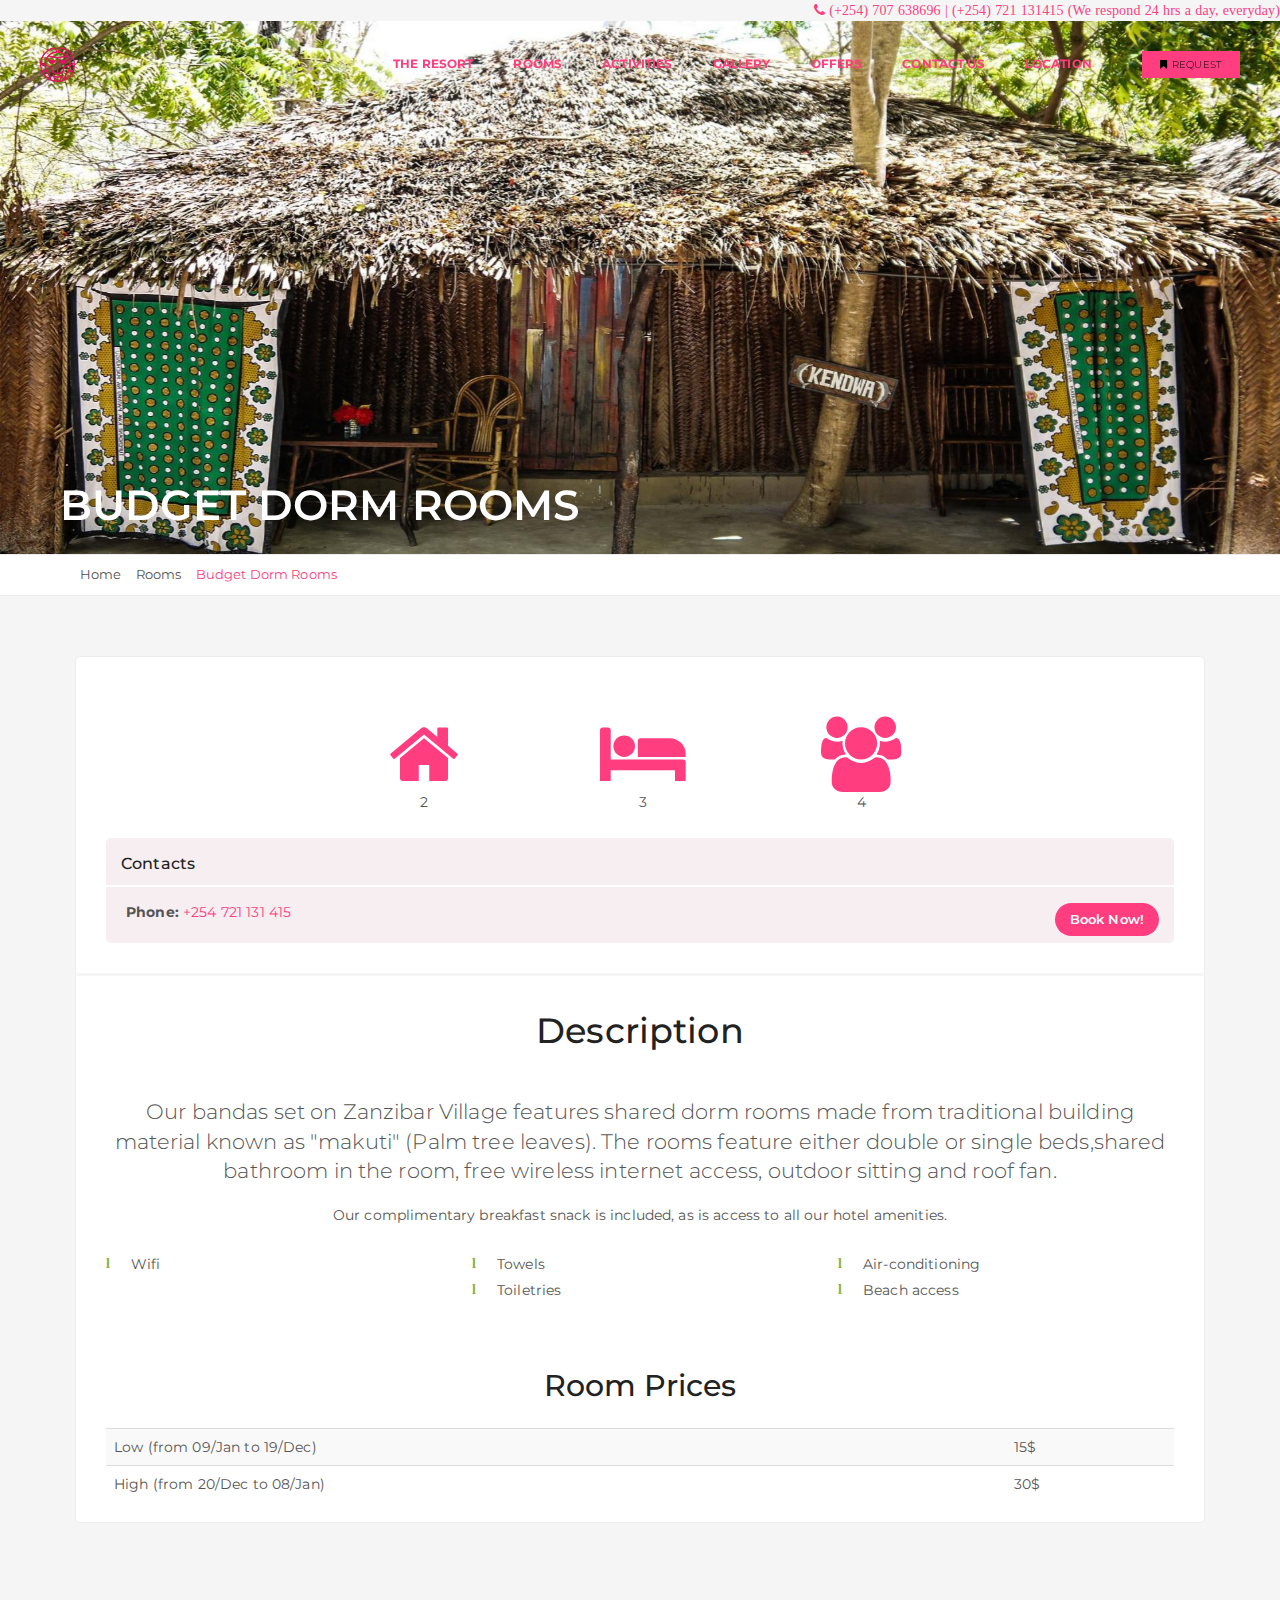
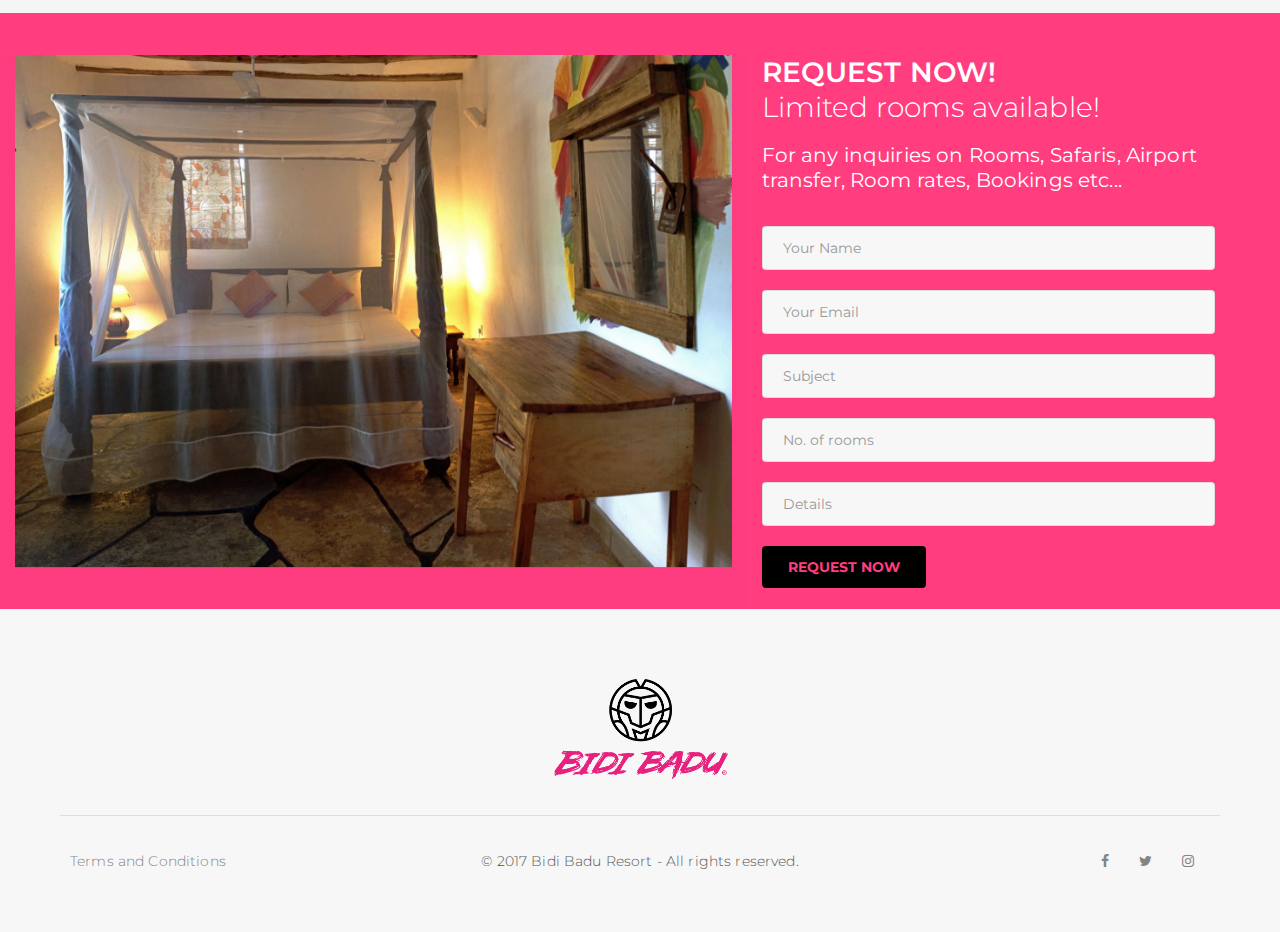
==== budgetDorm.html @ e3404830 "final changes" ====
<!doctype html>
<html class="no-js" lang="en">
    <head>
        <meta charset="utf-8">
        <meta http-equiv="X-UA-Compatible" content="IE=edge">
        <meta name="viewport" content="width=device-width,initial-scale=1.0,maximum-scale=1" />
        <!-- title -->
        <title>Bidi Badu - Budget Dorm Rooms</title>
        <meta name="description" content="lgdescription" />
        <meta name="keywords" content="lgkeywords" />
        <meta name="author" content="lgauthor">
        <!-- favicon -->
        <link rel="shortcut icon" href="images/icon/favicon.png">
        <!-- animation -->
        <link rel="stylesheet" href="css/animate.css" />
        <!-- bootstrap -->
        <link rel="stylesheet" href="css/bootstrap.min.css" />
        <!-- font-awesome icon -->
        <link rel="stylesheet" href="css/font-awesome.min.css" />
        <!-- themify-icons -->
        <link rel="stylesheet" href="css/themify-icons.css" />
        <!-- owl carousel -->
        <link rel="stylesheet" href="css/owl.transitions.css" />
        <link rel="stylesheet" href="css/owl.carousel.css" />
        <!-- magnific popup -->
        <link rel="stylesheet" href="css/magnific-popup.css" />
        <!-- base -->
        <link rel="stylesheet" href="css/base.css" />
        <!-- elements -->
        <link rel="stylesheet" href="css/elements.css" />
        <!-- responsive -->
        <link rel="stylesheet" href="css/responsive.css" />
        <link rel="stylesheet" href="css/hover.css"/>

        <!-- BASE CSS -->
        <link href="css1/animate.min.css" rel="stylesheet">

        <link href="css1/style.css" rel="stylesheet">
        <link href="css1/menu.css" rel="stylesheet">
        <link href="css1/icon_fonts/css/all_icons.min.css" rel="stylesheet">
        <link rel="stylesheet" href="https://cdnjs.cloudflare.com/ajax/libs/font-awesome/4.7.0/css/font-awesome.min.css">

    </head>
    <body>
      <div class="text-right"><strong class="fa fa-phone tz-icon-color text-pink"> (+254) 707 638696 | (+254) 721 131415 (We respond 24 hrs a day, everyday)</strong></div>
        <header class="header-style9" id="header-section14">
                  <!-- nav -->
            <nav class="navbar tz-header-bg alt-font no-margin shrink-transparent-header-dark dark-header">
                <div class="container-fluid navigation-menu full-header xs-padding-15-lr">
                    <div class="row">
                        <!-- logo -->
                        <div class="col-md-3 col-sm-4 col-xs-6">
                            <br/>
                            <a href="#home" class="inner-link"><img alt="" src="images/icon/favicon.png" data-img-size="(W)163px X (H)45px"></a>
                        </div>
                        <!-- end logo -->
                        <div class="col-md-9 col-sm-8 col-xs-6 position-inherit xs-no-padding-left">
                          <br/>
                            <button data-target="#bs-example-navbar-collapse-1" data-toggle="collapse" class="navbar-toggle collapsed" type="button">
                                <span class="sr-only">Toggle navigation</span>
                                <span class="icon-bar"></span>
                                <span class="icon-bar"></span>
                                <span class="icon-bar"></span>
                            </button>
                            <div id="bs-example-navbar-collapse-1" class="collapse navbar-collapse pull-right">
                                <ul class="nav navbar-nav">
                                    <li class="propClone"><a class="inner-link text-pink" href="index.html"><strong>THE RESORT</strong></a></li>
                                    <li class="propClone"><a class="inner-link text-pink" href="index.html"><strong>ROOMS</a></strong></li>
                                    <li class="propClone"><a class="inner-link text-pink" href="index.html"><strong>ACTIVITIES</strong></a></li>
                                    <li class="propClone"><a class="inner-link text-pink" href="index.html"><strong>GALLERY</strong></a></li>
                                    <li class="propClone"><a class="inner-link text-pink" href="index.html"><strong>OFFERS</strong></a></li>
                                    <li class="propClone"><a class="inner-link text-pink" href="index.html"><strong>CONTACT US</strong></a></li>
                                    <li class="propClone"><a class="inner-link text-pink" href="index.html"><strong>LOCATION</strong></a></li>
                                    <li class="nav-button propClone float-left btn-medium sm-no-margin-tb"><a href="index.html" class="inner-link btn-small propClone bg-pink text-black  border-radius-0 font-weight-300 sm-padding-nav-btn sm-display-inline-block"><i class="fa fa-bookmark tz-icon-color" aria-hidden="true"></i>REQUEST</a></li>
                                </ul>
                            </div>
                        </div>
                    </div>
                </div>
            </nav>
            <!-- end nav -->
        </header>
        <!-- SubHeader =============================================== -->
        <section class="image-responsive parallax_window_in item owl-bg-img tz-builder-bg-image wedding-slider-bg1 cover-background one-eigth-screen xs-half-screen bg-img-one" data-parallax="scroll" id="tz-bg-10" data-img-size="(W)1920px X (H)800px" style="background: linear-gradient(rgba(0, 0, 0, 0.01), rgba(0, 0, 0, 0.01)) repeat scroll 0% 0%, transparent repeat scroll 0% 0%;"><img src="images/bandaMain.jpg">
            <div id="sub_content_in">
                <div id="sub_content_in_left">
                    <div class="container">
                        <div class="row">
                            <div class="col-md-8">
                                <h1>Budget Dorm Rooms</h1>

                            </div>

                        </div>
                    </div>
                </div>
            </div>
            <!-- End sub_content_left -->
            </div>
            <!-- End sub_content -->
        </section>
        <!-- End section -->
        <!-- End SubHeader ============================================ -->

        <div id="position">
            <div class="container">
                <ul>
                    <li><a href="index.html">Home</a>
                    </li>
                    <li><a href="#">Rooms</a>
                    </li>
                    <li>Budget Dorm Rooms</li>
                </ul>
            </div>
        </div>
        <!-- End position -->

        <div class="container margin_60 text-center">
                <div class="clearfix"></div>
                <!--End aside -->
                <div class="col-md-12 col-md-12">
                    <div class="box_style_general add_bottom_30">
                        <div class="row" style="padding-left:21%;">
                          <center>
                          <div class="col-sm-3 col-xs-6">
                            <h4><i class="fa fa-home fa-3x text-pink" aria-hidden="true"></i></i></h4>
                            <p>2</p>
                          </div>
                          <div class="col-sm-3 col-xs-6">
                            <h4><i class="fa fa-bed fa-3x text-pink" aria-hidden="true"></i></i></h4>
                            <p>3</p>
                          </div>
                          <div class="col-sm-3 col-xs-6">
                            <h4><i class="fa fa-users fa-3x text-pink" aria-hidden="true"></i></i></h4>
                            <p>4</p>
                          </div>
                        </div>
                      </center>
                        <div class="box_info text-left">
                            <h3>Contacts</h3>
                            <ul>
                                <li><strong>Phone:</strong> <a class="text-pink" href="tel://+254 721 131 415">+254 721 131 415</a>
                                </li>
                            </ul>
                            <a href="#subscribe-section8" class="button small inner-link">Book Now!</a>
                        </div>
                        <hr>
                        <h2>Description</h2>
                        <br/><br/>
                        <p class="lead">
                            Our bandas set on Zanzibar Village features shared dorm rooms made from traditional building material known as "makuti" (Palm tree leaves). The rooms feature either double or single beds,shared bathroom in the room, free wireless internet access, outdoor sitting and roof fan.
                        </p>
                        <p>
                            Our complimentary breakfast snack is included, as is access to all our hotel amenities.
                        </p>
                        <div class="row text-left">
                            <div class="col-md-4 col-sm-4">
                                <ul class="list_ok">
                                    <li>Wifi</li>
                                </ul>
                            </div>
                            <div class="col-md-4 col-sm-4">
                                <ul class="list_ok">
                                    <li>Towels</li>
                                    <li>Toiletries</li>
                                </ul>
                            </div>
                            <div class="col-md-4 col-sm-4">
                                <ul class="list_ok">
                                    <li>Air-conditioning</li>
                                    <li>Beach access</li>
                                </ul>
                            </div>
                        </div>
                        <!-- End row  -->
                        <br/><br/>
                        <h3>Room Prices</h3>
                        <!-- start pricing table -->
                        <br/>
                        <table class="table table-striped text-left">
                            <tbody>
                                <tr>
                                    <td>Low (from 09/Jan to 19/Dec)</td>
                                    <td>15$</td>
                                </tr>
                                <tr>
                                    <td>High (from 20/Dec to 08/Jan)</td>
                                    <td>30$</td>
                                </tr>
                            </tbody>
                          </table>
                        </div>
                      </div>
                    </div>
                          <section class="bg-pink builder-bg border-none" id="subscribe-section8">
                              <div class="container-fluid">
                                  <div class="row equalize"><br/><br/>
                                      <div class="col-lg-7 col-md-6 col-sm-12 col-xs-12 tz-builder-bg-image cover-background sm-height-600-px xs-height-400-px bg-img-six img-responsive" data-img-size="(W)1200px X (H)760px" style="background:linear-gradient(rgba(0,0,0,0.01), rgba(0,0,0,0.01))"><img src="images/request.jpg"></div></img>
                                      <div class="col-lg-5 col-md-6 col-sm-12 col-xs-12 display-table">
                                        <div class="display-table-cell-vertical-middle padding-twenty-nine sm-padding-fifteen xs-no-padding-lr">
                                            <h2 class="title-large font-weight-300 alt-font xs-title-extra-large text-white margin-six-bottom tz-text"><span class="title-large-3 display-block font-weight-600 xs-section-title-large">REQUEST NOW!</span> Limited rooms available!</h2>
                                              <div class="text-large sm-text-extra-large text-white width-90 xs-width-100 margin-twelve-bottom tz-text">For any inquiries on Rooms,   Safaris, Airport transfer, Room rates, Bookings etc...</div>
                                              <div class="display-block width-90 xs-width-100">
                                                  <form action="assets/contact.php" method="post">
                                                      <input type="text" name="name" id="name" data-email="required" placeholder="Your Name" class="medium-input bg-light-gray alt-font border-radius-4">
                                                      <input type="text" name="email" id="email" data-email="required" placeholder="Your Email" class="medium-input bg-light-gray alt-font border-radius-4">
                                                      <input type="text" name="subject" id="subject" placeholder="Subject" class="medium-input bg-light-gray alt-font border-radius-4">
                                                      <input type="text" name="rooms" id="rooms" placeholder="No. of rooms" class="medium-input bg-light-gray alt-font border-radius-4">
                                                      <input type="text" name="message" id="message" placeholder="Details" class="medium-input bg-light-gray alt-font border-radius-4">
                                                      <button type="submit" class="default-submit btn btn-large propClone bg-black text-pink builder-bg tz-text">REQUEST NOW</button>
                                                  </form>
                                                  <br/>
                                              </div>
                                          </div>
                                      </div>
                                  </div>
                              </div>
                          </section>
                    <!-- End box_style_general -->
                    <footer id="footer-section7" class="bg-light-gray builder-bg padding-60px-tb xs-padding-40px-tb">
                        <div class="container">
                            <div class="row">
                                <!-- logo -->
                                <div class="col-lg-12 col-md-12 col-sm-12 col-xs-12 text-center sm-text-center sm-margin-two-bottom margin-one-bottom">
                                    <div class="padding-five-bottom border-bottom-medium-dark tz-border">
                                        <a href="#home" class="inner-link"><img src="images/icon/bidibadu2.png" data-img-size="(W)163px X (H)39px" alt=""></a>
                                    </div>
                                </div>
                                <!-- end logo -->
                                <!-- links -->
                                <div class="col-lg-4 col-md-6 col-sm-12 col-xs-12 text-left margin-three-top sm-margin-five-bottom sm-text-center display-table">
                                    <div class="display-table-cell-vertical-middle">
                                        <ul class="links-inline">

                                            <li><a class="tz-text text-medium-gray" href="terms&conditions.html">Terms and Conditions</a></li>

                                        </ul>
                                    </div>
                                </div>
                                <!-- end links -->
                                <div class="col-lg-4 col-md-6 col-sm-12 col-xs-12 text-center md-text-right sm-text-center margin-three-top display-table">
                                    <div class="display-table-cell-vertical-middle tz-text">
                                        <p class="no-margin-bottom">&copy; 2017 Bidi Badu Resort - All rights reserved. </p>
                                    </div>
                                </div>
                                <div class="col-lg-4 col-md-12 col-sm-12 col-xs-12 text-right margin-three-top md-text-center sm-text-center display-table">
                                    <div class="display-table-cell-vertical-middle social icon-extra-small">
                                        <a href="https://www.facebook.com/bidibaduresort" class="margin-thirteen-right text-medium-gray">
                                            <i class="fa fa-facebook tz-icon-color"></i>
                                        </a>
                                        <a href="https://twitter.com/bidibaduresort" class="margin-thirteen-right text-medium-gray">
                                            <i class="fa fa-twitter tz-icon-color"></i>
                                        </a>
                                        <a href="https://www.instagram.com/bidibaduresort" class="margin-thirteen-right text-medium-gray">
                                            <i class="fa fa-instagram tz-icon-color"></i>
                                        </a>

                                    </div>
                                </div>
                            </div>
                        </div>
                    </footer>



        <!-- End container -->
        <script type="text/javascript" src="js/jquery.min.js"></script>
        <script type="text/javascript" src="js/jquery.appear.js"></script>
        <script type="text/javascript" src="js/smooth-scroll.js"></script>
        <script type="text/javascript" src="js/bootstrap.min.js"></script>
        <!-- wow animation -->
        <script type="text/javascript" src="js/wow.min.js"></script>
        <!-- owl carousel -->
        <script type="text/javascript" src="js/owl.carousel.min.js"></script>
        <!-- images loaded -->
        <script type="text/javascript" src="js/imagesloaded.pkgd.min.js"></script>
        <!-- isotope -->
        <script type="text/javascript" src="js/jquery.isotope.min.js"></script>
        <!-- magnific popup -->
        <script type="text/javascript" src="js/jquery.magnific-popup.min.js"></script>
        <!-- navigation -->
        <script type="text/javascript" src="js/jquery.nav.js"></script>
        <!-- equalize -->
        <script type="text/javascript" src="js/equalize.min.js"></script>
        <!-- fit videos -->
        <script type="text/javascript" src="js/jquery.fitvids.js"></script>
        <!-- number counter -->
        <script type="text/javascript" src="js/jquery.countTo.js"></script>
        <!-- time counter  -->
        <script type="text/javascript" src="js/counter.js"></script>
        <!-- twitter Fetcher  -->
        <script type="text/javascript" src="js/twitterFetcher_min.js"></script>
        <!-- main -->
        <script type="text/javascript" src="js/main.js"></script>
    </body>
</html>
---- css/themify-icons.css ----
@font-face {
	font-family: 'themify';
	src:url('../fonts/themify.eot?-fvbane');
	src:url('../fonts/themify.eot?#iefix-fvbane') format('embedded-opentype'),
		url('../fonts/themify.woff?-fvbane') format('woff'),
		url('../fonts/themify.ttf?-fvbane') format('truetype'),
		url('../fonts/themify.svg?-fvbane#themify') format('svg');
	font-weight: normal;
	font-style: normal;
}

[class^="ti-"], [class*=" ti-"] {
	font-family: 'themify';
	speak: none;
	font-style: normal;
	font-weight: normal;
	font-variant: normal;
	text-transform: none;
	line-height: 1;

	/* Better Font Rendering =========== */
	-webkit-font-smoothing: antialiased;
	-moz-osx-font-smoothing: grayscale;
}

.ti-wand:before {
	content: "\e600";
}
.ti-volume:before {
	content: "\e601";
}
.ti-user:before {
	content: "\e602";
}
.ti-unlock:before {
	content: "\e603";
}
.ti-unlink:before {
	content: "\e604";
}
.ti-trash:before {
	content: "\e605";
}
.ti-thought:before {
	content: "\e606";
}
.ti-target:before {
	content: "\e607";
}
.ti-tag:before {
	content: "\e608";
}
.ti-tablet:before {
	content: "\e609";
}
.ti-star:before {
	content: "\e60a";
}
.ti-spray:before {
	content: "\e60b";
}
.ti-signal:before {
	content: "\e60c";
}
.ti-shopping-cart:before {
	content: "\e60d";
}
.ti-shopping-cart-full:before {
	content: "\e60e";
}
.ti-settings:before {
	content: "\e60f";
}
.ti-search:before {
	content: "\e610";
}
.ti-zoom-in:before {
	content: "\e611";
}
.ti-zoom-out:before {
	content: "\e612";
}
.ti-cut:before {
	content: "\e613";
}
.ti-ruler:before {
	content: "\e614";
}
.ti-ruler-pencil:before {
	content: "\e615";
}
.ti-ruler-alt:before {
	content: "\e616";
}
.ti-bookmark:before {
	content: "\e617";
}
.ti-bookmark-alt:before {
	content: "\e618";
}
.ti-reload:before {
	content: "\e619";
}
.ti-plus:before {
	content: "\e61a";
}
.ti-pin:before {
	content: "\e61b";
}
.ti-pencil:before {
	content: "\e61c";
}
.ti-pencil-alt:before {
	content: "\e61d";
}
.ti-paint-roller:before {
	content: "\e61e";
}
.ti-paint-bucket:before {
	content: "\e61f";
}
.ti-na:before {
	content: "\e620";
}
.ti-mobile:before {
	content: "\e621";
}
.ti-minus:before {
	content: "\e622";
}
.ti-medall:before {
	content: "\e623";
}
.ti-medall-alt:before {
	content: "\e624";
}
.ti-marker:before {
	content: "\e625";
}
.ti-marker-alt:before {
	content: "\e626";
}
.ti-arrow-up:before {
	content: "\e627";
}
.ti-arrow-right:before {
	content: "\e628";
}
.ti-arrow-left:before {
	content: "\e629";
}
.ti-arrow-down:before {
	content: "\e62a";
}
.ti-lock:before {
	content: "\e62b";
}
.ti-location-arrow:before {
	content: "\e62c";
}
.ti-link:before {
	content: "\e62d";
}
.ti-layout:before {
	content: "\e62e";
}
.ti-layers:before {
	content: "\e62f";
}
.ti-layers-alt:before {
	content: "\e630";
}
.ti-key:before {
	content: "\e631";
}
.ti-import:before {
	content: "\e632";
}
.ti-image:before {
	content: "\e633";
}
.ti-heart:before {
	content: "\e634";
}
.ti-heart-broken:before {
	content: "\e635";
}
.ti-hand-stop:before {
	content: "\e636";
}
.ti-hand-open:before {
	content: "\e637";
}
.ti-hand-drag:before {
	content: "\e638";
}
.ti-folder:before {
	content: "\e639";
}
.ti-flag:before {
	content: "\e63a";
}
.ti-flag-alt:before {
	content: "\e63b";
}
.ti-flag-alt-2:before {
	content: "\e63c";
}
.ti-eye:before {
	content: "\e63d";
}
.ti-export:before {
	content: "\e63e";
}
.ti-exchange-vertical:before {
	content: "\e63f";
}
.ti-desktop:before {
	content: "\e640";
}
.ti-cup:before {
	content: "\e641";
}
.ti-crown:before {
	content: "\e642";
}
.ti-comments:before {
	content: "\e643";
}
.ti-comment:before {
	content: "\e644";
}
.ti-comment-alt:before {
	content: "\e645";
}
.ti-close:before {
	content: "\e646";
}
.ti-clip:before {
	content: "\e647";
}
.ti-angle-up:before {
	content: "\e648";
}
.ti-angle-right:before {
	content: "\e649";
}
.ti-angle-left:before {
	content: "\e64a";
}
.ti-angle-down:before {
	content: "\e64b";
}
.ti-check:before {
	content: "\e64c";
}
.ti-check-box:before {
	content: "\e64d";
}
.ti-camera:before {
	content: "\e64e";
}
.ti-announcement:before {
	content: "\e64f";
}
.ti-brush:before {
	content: "\e650";
}
.ti-briefcase:before {
	content: "\e651";
}
.ti-bolt:before {
	content: "\e652";
}
.ti-bolt-alt:before {
	content: "\e653";
}
.ti-blackboard:before {
	content: "\e654";
}
.ti-bag:before {
	content: "\e655";
}
.ti-move:before {
	content: "\e656";
}
.ti-arrows-vertical:before {
	content: "\e657";
}
.ti-arrows-horizontal:before {
	content: "\e658";
}
.ti-fullscreen:before {
	content: "\e659";
}
.ti-arrow-top-right:before {
	content: "\e65a";
}
.ti-arrow-top-left:before {
	content: "\e65b";
}
.ti-arrow-circle-up:before {
	content: "\e65c";
}
.ti-arrow-circle-right:before {
	content: "\e65d";
}
.ti-arrow-circle-left:before {
	content: "\e65e";
}
.ti-arrow-circle-down:before {
	content: "\e65f";
}
.ti-angle-double-up:before {
	content: "\e660";
}
.ti-angle-double-right:before {
	content: "\e661";
}
.ti-angle-double-left:before {
	content: "\e662";
}
.ti-angle-double-down:before {
	content: "\e663";
}
.ti-zip:before {
	content: "\e664";
}
.ti-world:before {
	content: "\e665";
}
.ti-wheelchair:before {
	content: "\e666";
}
.ti-view-list:before {
	content: "\e667";
}
.ti-view-list-alt:before {
	content: "\e668";
}
.ti-view-grid:before {
	content: "\e669";
}
.ti-uppercase:before {
	content: "\e66a";
}
.ti-upload:before {
	content: "\e66b";
}
.ti-underline:before {
	content: "\e66c";
}
.ti-truck:before {
	content: "\e66d";
}
.ti-timer:before {
	content: "\e66e";
}
.ti-ticket:before {
	content: "\e66f";
}
.ti-thumb-up:before {
	content: "\e670";
}
.ti-thumb-down:before {
	content: "\e671";
}
.ti-text:before {
	content: "\e672";
}
.ti-stats-up:before {
	content: "\e673";
}
.ti-stats-down:before {
	content: "\e674";
}
.ti-split-v:before {
	content: "\e675";
}
.ti-split-h:before {
	content: "\e676";
}
.ti-smallcap:before {
	content: "\e677";
}
.ti-shine:before {
	content: "\e678";
}
.ti-shift-right:before {
	content: "\e679";
}
.ti-shift-left:before {
	content: "\e67a";
}
.ti-shield:before {
	content: "\e67b";
}
.ti-notepad:before {
	content: "\e67c";
}
.ti-server:before {
	content: "\e67d";
}
.ti-quote-right:before {
	content: "\e67e";
}
.ti-quote-left:before {
	content: "\e67f";
}
.ti-pulse:before {
	content: "\e680";
}
.ti-printer:before {
	content: "\e681";
}
.ti-power-off:before {
	content: "\e682";
}
.ti-plug:before {
	content: "\e683";
}
.ti-pie-chart:before {
	content: "\e684";
}
.ti-paragraph:before {
	content: "\e685";
}
.ti-panel:before {
	content: "\e686";
}
.ti-package:before {
	content: "\e687";
}
.ti-music:before {
	content: "\e688";
}
.ti-music-alt:before {
	content: "\e689";
}
.ti-mouse:before {
	content: "\e68a";
}
.ti-mouse-alt:before {
	content: "\e68b";
}
.ti-money:before {
	content: "\e68c";
}
.ti-microphone:before {
	content: "\e68d";
}
.ti-menu:before {
	content: "\e68e";
}
.ti-menu-alt:before {
	content: "\e68f";
}
.ti-map:before {
	content: "\e690";
}
.ti-map-alt:before {
	content: "\e691";
}
.ti-loop:before {
	content: "\e692";
}
.ti-location-pin:before {
	content: "\e693";
}
.ti-list:before {
	content: "\e694";
}
.ti-light-bulb:before {
	content: "\e695";
}
.ti-Italic:before {
	content: "\e696";
}
.ti-info:before {
	content: "\e697";
}
.ti-infinite:before {
	content: "\e698";
}
.ti-id-badge:before {
	content: "\e699";
}
.ti-hummer:before {
	content: "\e69a";
}
.ti-home:before {
	content: "\e69b";
}
.ti-help:before {
	content: "\e69c";
}
.ti-headphone:before {
	content: "\e69d";
}
.ti-harddrives:before {
	content: "\e69e";
}
.ti-harddrive:before {
	content: "\e69f";
}
.ti-gift:before {
	content: "\e6a0";
}
.ti-game:before {
	content: "\e6a1";
}
.ti-filter:before {
	content: "\e6a2";
}
.ti-files:before {
	content: "\e6a3";
}
.ti-file:before {
	content: "\e6a4";
}
.ti-eraser:before {
	content: "\e6a5";
}
.ti-envelope:before {
	content: "\e6a6";
}
.ti-download:before {
	content: "\e6a7";
}
.ti-direction:before {
	content: "\e6a8";
}
.ti-direction-alt:before {
	content: "\e6a9";
}
.ti-dashboard:before {
	content: "\e6aa";
}
.ti-control-stop:before {
	content: "\e6ab";
}
.ti-control-shuffle:before {
	content: "\e6ac";
}
.ti-control-play:before {
	content: "\e6ad";
}
.ti-control-pause:before {
	content: "\e6ae";
}
.ti-control-forward:before {
	content: "\e6af";
}
.ti-control-backward:before {
	content: "\e6b0";
}
.ti-cloud:before {
	content: "\e6b1";
}
.ti-cloud-up:before {
	content: "\e6b2";
}
.ti-cloud-down:before {
	content: "\e6b3";
}
.ti-clipboard:before {
	content: "\e6b4";
}
.ti-car:before {
	content: "\e6b5";
}
.ti-calendar:before {
	content: "\e6b6";
}
.ti-book:before {
	content: "\e6b7";
}
.ti-bell:before {
	content: "\e6b8";
}
.ti-basketball:before {
	content: "\e6b9";
}
.ti-bar-chart:before {
	content: "\e6ba";
}
.ti-bar-chart-alt:before {
	content: "\e6bb";
}
.ti-back-right:before {
	content: "\e6bc";
}
.ti-back-left:before {
	content: "\e6bd";
}
.ti-arrows-corner:before {
	content: "\e6be";
}
.ti-archive:before {
	content: "\e6bf";
}
.ti-anchor:before {
	content: "\e6c0";
}
.ti-align-right:before {
	content: "\e6c1";
}
.ti-align-left:before {
	content: "\e6c2";
}
.ti-align-justify:before {
	content: "\e6c3";
}
.ti-align-center:before {
	content: "\e6c4";
}
.ti-alert:before {
	content: "\e6c5";
}
.ti-alarm-clock:before {
	content: "\e6c6";
}
.ti-agenda:before {
	content: "\e6c7";
}
.ti-write:before {
	content: "\e6c8";
}
.ti-window:before {
	content: "\e6c9";
}
.ti-widgetized:before {
	content: "\e6ca";
}
.ti-widget:before {
	content: "\e6cb";
}
.ti-widget-alt:before {
	content: "\e6cc";
}
.ti-wallet:before {
	content: "\e6cd";
}
.ti-video-clapper:before {
	content: "\e6ce";
}
.ti-video-camera:before {
	content: "\e6cf";
}
.ti-vector:before {
	content: "\e6d0";
}
.ti-themify-logo:before {
	content: "\e6d1";
}
.ti-themify-favicon:before {
	content: "\e6d2";
}
.ti-themify-favicon-alt:before {
	content: "\e6d3";
}
.ti-support:before {
	content: "\e6d4";
}
.ti-stamp:before {
	content: "\e6d5";
}
.ti-split-v-alt:before {
	content: "\e6d6";
}
.ti-slice:before {
	content: "\e6d7";
}
.ti-shortcode:before {
	content: "\e6d8";
}
.ti-shift-right-alt:before {
	content: "\e6d9";
}
.ti-shift-left-alt:before {
	content: "\e6da";
}
.ti-ruler-alt-2:before {
	content: "\e6db";
}
.ti-receipt:before {
	content: "\e6dc";
}
.ti-pin2:before {
	content: "\e6dd";
}
.ti-pin-alt:before {
	content: "\e6de";
}
.ti-pencil-alt2:before {
	content: "\e6df";
}
.ti-palette:before {
	content: "\e6e0";
}
.ti-more:before {
	content: "\e6e1";
}
.ti-more-alt:before {
	content: "\e6e2";
}
.ti-microphone-alt:before {
	content: "\e6e3";
}
.ti-magnet:before {
	content: "\e6e4";
}
.ti-line-double:before {
	content: "\e6e5";
}
.ti-line-dotted:before {
	content: "\e6e6";
}
.ti-line-dashed:before {
	content: "\e6e7";
}
.ti-layout-width-full:before {
	content: "\e6e8";
}
.ti-layout-width-default:before {
	content: "\e6e9";
}
.ti-layout-width-default-alt:before {
	content: "\e6ea";
}
.ti-layout-tab:before {
	content: "\e6eb";
}
.ti-layout-tab-window:before {
	content: "\e6ec";
}
.ti-layout-tab-v:before {
	content: "\e6ed";
}
.ti-layout-tab-min:before {
	content: "\e6ee";
}
.ti-layout-slider:before {
	content: "\e6ef";
}
.ti-layout-slider-alt:before {
	content: "\e6f0";
}
.ti-layout-sidebar-right:before {
	content: "\e6f1";
}
.ti-layout-sidebar-none:before {
	content: "\e6f2";
}
.ti-layout-sidebar-left:before {
	content: "\e6f3";
}
.ti-layout-placeholder:before {
	content: "\e6f4";
}
.ti-layout-menu:before {
	content: "\e6f5";
}
.ti-layout-menu-v:before {
	content: "\e6f6";
}
.ti-layout-menu-separated:before {
	content: "\e6f7";
}
.ti-layout-menu-full:before {
	content: "\e6f8";
}
.ti-layout-media-right-alt:before {
	content: "\e6f9";
}
.ti-layout-media-right:before {
	content: "\e6fa";
}
.ti-layout-media-overlay:before {
	content: "\e6fb";
}
.ti-layout-media-overlay-alt:before {
	content: "\e6fc";
}
.ti-layout-media-overlay-alt-2:before {
	content: "\e6fd";
}
.ti-layout-media-left-alt:before {
	content: "\e6fe";
}
.ti-layout-media-left:before {
	content: "\e6ff";
}
.ti-layout-media-center-alt:before {
	content: "\e700";
}
.ti-layout-media-center:before {
	content: "\e701";
}
.ti-layout-list-thumb:before {
	content: "\e702";
}
.ti-layout-list-thumb-alt:before {
	content: "\e703";
}
.ti-layout-list-post:before {
	content: "\e704";
}
.ti-layout-list-large-image:before {
	content: "\e705";
}
.ti-layout-line-solid:before {
	content: "\e706";
}
.ti-layout-grid4:before {
	content: "\e707";
}
.ti-layout-grid3:before {
	content: "\e708";
}
.ti-layout-grid2:before {
	content: "\e709";
}
.ti-layout-grid2-thumb:before {
	content: "\e70a";
}
.ti-layout-cta-right:before {
	content: "\e70b";
}
.ti-layout-cta-left:before {
	content: "\e70c";
}
.ti-layout-cta-center:before {
	content: "\e70d";
}
.ti-layout-cta-btn-right:before {
	content: "\e70e";
}
.ti-layout-cta-btn-left:before {
	content: "\e70f";
}
.ti-layout-column4:before {
	content: "\e710";
}
.ti-layout-column3:before {
	content: "\e711";
}
.ti-layout-column2:before {
	content: "\e712";
}
.ti-layout-accordion-separated:before {
	content: "\e713";
}
.ti-layout-accordion-merged:before {
	content: "\e714";
}
.ti-layout-accordion-list:before {
	content: "\e715";
}
.ti-ink-pen:before {
	content: "\e716";
}
.ti-info-alt:before {
	content: "\e717";
}
.ti-help-alt:before {
	content: "\e718";
}
.ti-headphone-alt:before {
	content: "\e719";
}
.ti-hand-point-up:before {
	content: "\e71a";
}
.ti-hand-point-right:before {
	content: "\e71b";
}
.ti-hand-point-left:before {
	content: "\e71c";
}
.ti-hand-point-down:before {
	content: "\e71d";
}
.ti-gallery:before {
	content: "\e71e";
}
.ti-face-smile:before {
	content: "\e71f";
}
.ti-face-sad:before {
	content: "\e720";
}
.ti-credit-card:before {
	content: "\e721";
}
.ti-control-skip-forward:before {
	content: "\e722";
}
.ti-control-skip-backward:before {
	content: "\e723";
}
.ti-control-record:before {
	content: "\e724";
}
.ti-control-eject:before {
	content: "\e725";
}
.ti-comments-smiley:before {
	content: "\e726";
}
.ti-brush-alt:before {
	content: "\e727";
}
.ti-youtube:before {
	content: "\e728";
}
.ti-vimeo:before {
	content: "\e729";
}
.ti-twitter:before {
	content: "\e72a";
}
.ti-time:before {
	content: "\e72b";
}
.ti-tumblr:before {
	content: "\e72c";
}
.ti-skype:before {
	content: "\e72d";
}
.ti-share:before {
	content: "\e72e";
}
.ti-share-alt:before {
	content: "\e72f";
}
.ti-rocket:before {
	content: "\e730";
}
.ti-pinterest:before {
	content: "\e731";
}
.ti-new-window:before {
	content: "\e732";
}
.ti-microsoft:before {
	content: "\e733";
}
.ti-list-ol:before {
	content: "\e734";
}
.ti-linkedin:before {
	content: "\e735";
}
.ti-layout-sidebar-2:before {
	content: "\e736";
}
.ti-layout-grid4-alt:before {
	content: "\e737";
}
.ti-layout-grid3-alt:before {
	content: "\e738";
}
.ti-layout-grid2-alt:before {
	content: "\e739";
}
.ti-layout-column4-alt:before {
	content: "\e73a";
}
.ti-layout-column3-alt:before {
	content: "\e73b";
}
.ti-layout-column2-alt:before {
	content: "\e73c";
}
.ti-instagram:before {
	content: "\e73d";
}
.ti-google:before {
	content: "\e73e";
}
.ti-github:before {
	content: "\e73f";
}
.ti-flickr:before {
	content: "\e740";
}
.ti-facebook:before {
	content: "\e741";
}
.ti-dropbox:before {
	content: "\e742";
}
.ti-dribbble:before {
	content: "\e743";
}
.ti-apple:before {
	content: "\e744";
}
.ti-android:before {
	content: "\e745";
}
.ti-save:before {
	content: "\e746";
}
.ti-save-alt:before {
	content: "\e747";
}
.ti-yahoo:before {
	content: "\e748";
}
.ti-wordpress:before {
	content: "\e749";
}
.ti-vimeo-alt:before {
	content: "\e74a";
}
.ti-twitter-alt:before {
	content: "\e74b";
}
.ti-tumblr-alt:before {
	content: "\e74c";
}
.ti-trello:before {
	content: "\e74d";
}
.ti-stack-overflow:before {
	content: "\e74e";
}
.ti-soundcloud:before {
	content: "\e74f";
}
.ti-sharethis:before {
	content: "\e750";
}
.ti-sharethis-alt:before {
	content: "\e751";
}
.ti-reddit:before {
	content: "\e752";
}
.ti-pinterest-alt:before {
	content: "\e753";
}
.ti-microsoft-alt:before {
	content: "\e754";
}
.ti-linux:before {
	content: "\e755";
}
.ti-jsfiddle:before {
	content: "\e756";
}
.ti-joomla:before {
	content: "\e757";
}
.ti-html5:before {
	content: "\e758";
}
.ti-flickr-alt:before {
	content: "\e759";
}
.ti-email:before {
	content: "\e75a";
}
.ti-drupal:before {
	content: "\e75b";
}
.ti-dropbox-alt:before {
	content: "\e75c";
}
.ti-css3:before {
	content: "\e75d";
}
.ti-rss:before {
	content: "\e75e";
}
.ti-rss-alt:before {
	content: "\e75f";
}
---- css/base.css ----
@charset "utf-8";

/* ----------------------------------

Name: base.css
Version: 1.0

----------------------------------

Table of contents

    01. Google Font
    02. Reset
    03. Typography
    04. Icon
    05. Background Color
    06. Border Color
    07. Margin
    08. Padding
    09. Custom
    10. OWL Carousel
    11. Button
    12. Form Control
    13. Portfolio and Photo Gallery
    14. Video and Sound

*/

/* ===================================
    Google Font
====================================== */

@import url(https://fonts.googleapis.com/css?family=Open+Sans:400,300,600,700);
@import url(http://fonts.googleapis.com/css?family=Montserrat:400,700);

/* ===================================
    Reset
====================================== */

body{ font-family: 'Open Sans', sans-serif; -webkit-font-smoothing: antialiased; font-smoothing: antialiased; font-size:13px; color:#707070; line-height:22px; letter-spacing: 0.01em }
a { text-decoration: none; color:#4e4e4e; cursor: pointer !important; outline: 0; }
a:hover, a:focus{ text-decoration: none;}
a:focus {outline: none; }
img { max-width:100%; height:auto; -webkit-backface-visibility: hidden; }
p {margin:0 0 22px 0}
video { background-size: cover; display: table-cell; vertical-align: middle; width: 100%; }
ul, ol{ margin: 0px; }
input, button, button:focus {outline: 0;}
input, textarea, select{ border: 1px solid #dfdfdf; font-size: 11px;  padding: 8px 15px; width: 100%; margin: 0 0 20px 0; max-width: 100%; resize: none;}
input[type="submit"] { width: auto}
input[type="button"], input[type="text"], input[type="email"], input[type="search"], input[type="password"], textarea, input[type="submit"] { -webkit-appearance: none;  border-radius: 0; }
input:focus, textarea:focus{ border: 1px solid #989898; outline: none; }
input[type="submit"]:focus { border:none !important}
select::-ms-expand{ display:none;}
iframe { border: 0;}
iframe, embed, object { max-width: 100%; }
iframe{ border-width: 0px; }
ul.circle {list-style-type: circle;}
ul.square {list-style-type: square;}
ol.upper-roman {list-style-type: upper-roman;}
ol.lower-alpha {list-style-type: lower-alpha;}
dl {list-style-position: outside;}
* { transition-timing-function: ease-in-out; -moz-transition-timing-function: ease-in-out; -webkit-transition-timing-function: ease-in-out; -o-transition-timing-function: ease-in-out; transition-duration: .2s; -moz-transition-duration: .2s; -webkit-transition-duration: .2s; -o-transition-duration: .2s; }
::selection { color: #000; background:#dcdcdc; }
::-moz-selection { color:#000; background:#dcdcdc; }
::-webkit-input-placeholder { color: #999; text-overflow: ellipsis; }
:-moz-placeholder { color: #999 !important; text-overflow: ellipsis; opacity:1; }
::-moz-placeholder { color: #999 !important; text-overflow: ellipsis; opacity:1; }
:-ms-input-placeholder { color: #999 !important; text-overflow: ellipsis; opacity:1; }
::-webkit-scrollbar { width:12px }
::-webkit-scrollbar-track { -webkit-box-shadow:inset 0 0 6px rgba(0,0,0,.3); -moz-box-shadow:inset 0 0 6px rgba(0,0,0,.3); box-shadow:inset 0 0 6px rgba(0,0,0,.3); }
::-webkit-scrollbar-thumb { background:rgba(210,210,210,.8); -webkit-box-shadow:inset 0 0 6px rgba(0,0,0,.5); -moz-box-shadow:inset 0 0 6px rgba(0,0,0,.5); box-shadow:inset 0 0 6px rgba(0,0,0,.5); }
::-webkit-scrollbar-thumb:window-inactive { background:rgba(210,210,210,.4) }
.html-overflow { overflow: hidden;}
.no-transition *, .owl-carousel *{ transition-timing-function: none; -moz-transition-timing-function: none; -webkit-transition-timing-function: none; -o-transition-timing-function: none; transition-duration: 0s; -moz-transition-duration: 0s; -webkit-transition-duration: 0s; -o-transition-duration: 0s; }

/* ===================================
    Typography
====================================== */

/* font family */
.alt-font {font-family: 'Montserrat', sans-serif !important;}
.main-font {font-family: 'Open Sans', sans-serif !important;}

/* heading */
h1, h2, h3, h4, h5, h6 { margin:0; padding:0; color: #000;}
h1 { font-size:50px; line-height: 60px;}
h2 { font-size:35px; line-height:40px}
h3 { font-size:30px; line-height:35px}
h4 { font-size:25px; line-height:33px}
h5 { font-size:20px; line-height:30px}
h6 { font-size:18px; line-height:23px}

/* different text size */
.text-extra-small { font-size:10px !important; line-height:15px;}
.text-small2{ font-size:11px !important;}
.text-small{ font-size:12px !important; line-height:20px; display: inline-block !important}
.text-extra-medium{ font-size:13px !important; line-height:24px;}
.text-medium{ font-size:14px !important; line-height:24px;}
.text-large{ font-size:20px !important; line-height: 25px; }
.text-extra-large { font-size:18px !important; line-height:24px;  }
.title-small{ font-size:20px !important; line-height:30px;}
.title-medium{ font-size:24px !important; line-height:30px;}
.title-large{ font-size:28px !important; line-height:35px;}
.title-extra-large{ font-size:35px !important; line-height:40px;}
.title-extra-large-2{ font-size:45px !important; line-height:50px;}
.title-extra-large-3{ font-size:50px !important; line-height:57px;}
.title-extra-large-4{ font-size:60px !important; line-height:67px;}
.title-extra-large-4 span{ font-size:120px !important; line-height:130px;}
.title-extra-large-5{ font-size:70px !important; line-height:80px;}
.title-extra-large-6{ font-size:80px !important; line-height:90px;}
.title-extra-large-7{ font-size:90px !important; line-height:90px;}
.title-extra-large-8{ font-size:100px !important; line-height:100px;}
.title-extra-large-9{ font-size:110px !important; line-height:100px;}
.title-big { font-size: 90px !important; line-height:95px;}
.title-extra-big { font-size: 150px !important; line-height:160px;}
.title-extra-big-2 { font-size: 160px !important; line-height:160px;}
.title-extra-big-3 { font-size: 180px !important; line-height:180px;}
.title-extra-big-4 { font-size: 190px !important; line-height:190px;}
.title-extra-big-5 { font-size: 200px !important; line-height:200px;}
.section-title-large { font-size: 35px !important; line-height: 39px;}
.section-title-medium { font-size: 30px !important; line-height: 35px;}
.section-title-small { font-size: 22px !important; line-height: 26px;}

/* letter spacing */
.letter-spacing-1 { letter-spacing:1px}
.letter-spacing-2 { letter-spacing:2px}
.letter-spacing-3 { letter-spacing:3px}
.letter-spacing-4 { letter-spacing:4px}
.letter-spacing-5 { letter-spacing:5px}
.letter-spacing-6 { letter-spacing:6px}
.letter-spacing-7 { letter-spacing:7px}
.letter-spacing-8 { letter-spacing:8px}
.letter-spacing-9 { letter-spacing:9px}
.letter-spacing-10 { letter-spacing:10px}
.letter-spacing-minus-1{ letter-spacing: -1px !important;}
.letter-spacing-minus-2{ letter-spacing: -2px !important;}
.letter-spacing-minus-3{ letter-spacing: -3px !important;}
.letter-spacing-minus-4{ letter-spacing: -4px !important;}
.letter-spacing-minus-5{ letter-spacing: -5px !important;}
.letter-spacing-minus-6{ letter-spacing: -6px !important;}
.no-letter-spacing { letter-spacing: 0px}

/* font weight */
.font-weight-100 { font-weight:100 !important;}
.font-weight-300 { font-weight:300 !important;}
.font-weight-400 { font-weight:400 !important;}
.font-weight-600 { font-weight:600 !important;}
.font-weight-700 { font-weight:700 !important;}

/* line height */
.line-height-10{ line-height: 10px !important;}
.line-height-15{ line-height: 15px !important;}
.line-height-18{ line-height: 18px !important;}
.line-height-20{ line-height: 20px !important;}
.line-height-22{ line-height: 22px !important;}
.line-height-24{ line-height: 24px !important;}
.line-height-26{ line-height: 26px !important;}
.line-height-30{ line-height: 30px !important;}
.line-height-34{ line-height: 34px !important;}
.line-height-40{ line-height: 40px !important;}
.line-height-45{ line-height: 45px !important;}
.line-height-48{ line-height: 48px !important;}
.line-height-50 {line-height: 50px !important;}
.line-height-55{ line-height: 55px !important;}
.line-height-60 {line-height: 60px !important;}
.line-height-65{ line-height: 65px !important;}
.line-height-70{ line-height: 70px !important;}
.line-height-75{ line-height: 75px !important;}
.line-height-80{ line-height: 80px !important;}
.line-height-85{ line-height: 85px !important;}
.line-height-90{ line-height: 90px !important;}
.line-height-normal {line-height: normal !important}
.line-height-inherit {line-height: inherit !important}
.line-height-0{ line-height: 0px !important;}

/* text property */
.text-transform { text-transform:uppercase}
.text-decoration-underline { text-decoration:underline !important;}
.word-wrap { word-wrap: break-word}
.text-transform-none {text-transform:none}
.line-height-none {line-height: 0 !important}
.text-decoration-line-through {text-decoration:line-through !important;}
.font-italic { font-style: italic;}

/* text color */
.text-white{ color:#ffffff !important;}
.text-black{ color:#000000 !important;}
.text-dark-gray { color:#282828!important;}
.text-light-gray{ color: #bfbfbf;}
.text-light-gray2 { color: #707070;}
.text-medium-gray{ color: #848484;}
.text-gray{color: #ababab;}
.text-yellow{ color:#ffcf29;}
.text-light-yellow{color: #f7f4ec;}
.text-golden-yellow{color: #ecce63;}
.text-blue{ color:#3953a1;}
.text-deep-blue{ color: #2e5ba5;}
.text-dark-blue { color: #2c353f;}
.text-fast-blue{ color: #3966e6;}
.text-sky-blue-dark{ color: #2c91d8;}
.text-blue-gray { color:#919499;}
.text-cyan{ color: #31c99b;}
.text-deep-red{ color: #e7403a;}
.text-pink{ color: #ff3d7f;}
.text-dark-cherry { color: #3d3234;}
.text-rosy-brown{color: #827777;}
.text-light-red{color: #dc6768;}
.text-sky-blue {color: #32b6e6;}
.text-light-green {color: #8BC34A;}
.text-deep-green { color: #6aa84f;}
.text-dark-slate-blue{color: #55365e;}
.text-bitter-sweet{color: #f3605c;}
.text-orange{color: #ef5037;}
.text-light-orange{color: #ff573d;}
.text-deep-purple { color: #472e83;}
.text-chrome-yellow { color: #f5ab35;}
.text-turquoise-green {color: #2ccb8e}
.text-brown { color: #4e2b1f;}
.text-golden{ color: #d0ae5e;}
.text-deep-orange {color: #f26149}
.text-sand-yellow {color: #bdb6b2}
.text-light-purple-blue { color: #374a8a;}
.text-dark-purple-blue { color: #2a3869;}
.text-puerto-rico {color:#55beae; }
.text-orange-peel { color: #FF9800;}
.text-greenish-blue { color: #3ed6a2;}
.text-light-blue { color: #53d0e7;}
.text-dark-speech-blue { color: #1b1841;}
.text-yellow-ochre {color: #c0812a}
.text-yellowish-gray {color: #817b71}
.text-light-deep-yellow {color: #f5f0e9}
.text-dark-aqua { color: #43cbcd;}
.text-emerald { color: #47DF84;}
.text-deep-green-dark{color: #40c37d}
.text-deep-blue-dark{color: #2e70c4}
.text-very-light-gray { color: #e6e6e6;}
.text-fast-pink { color: #ff1967;}
.text-fast-blue2 {color: #1080f2;}
.text-meteorite { color: #473d5f;}
.text-cinnabar {color: #E74948;}
.text-poison-green {color: #05d561;}
.text-dark-bitter-sweet {color: #807575;}
.text-red {color: #bc3031;}
.text-tequila-gold { color: #c5a47e !important;}

/* slider typography */
.slider-text-middle-main { display: table; height: 100%; width: 100% }
.slider-text-bottom { display: table-cell; vertical-align: bottom; }
.slider-text-top { display: table-cell; vertical-align: top; }
.slider-text-middle { display: table-cell; vertical-align: middle; }
.slider-typography { height: 100%; position: absolute; z-index: 1; right: 0; left: 0; }
.slider-content-box { position: relative; z-index: 2}

/* ===================================
    Icon
====================================== */

/* icon size */
.icon-extra-big {font-size:75px !important;}
.icon-big {font-size:60px !important;}
.icon-extra-large {font-size:50px !important;}
.icon-large {font-size:35px !important;}
.icon-medium {font-size:30px !important;}
.icon-small {font-size:25px !important;}
.icon-extra-small {font-size:14px !important;}

/* social icon */
.social-icon .fa { text-align: center; display: table-cell; vertical-align: middle; width: 30px; height: 30px !important; font-size: 14px; -webkit-transition: all 0.4s ease; transition: all 0.4s ease; color: #fff; background: none; }
.social-icon.medium-social-icon .fa {width: 25px !important; height: 25px !important; font-size: 12px;}
.social-icon a:hover .fa {opacity:.6}
.social-icon .fa-pinterest {background-color: #cb2027;}
.social-icon .fa-rss {background-color: #f26522;}
.social-icon .fa-facebook {background-color: #3b5998;}
.social-icon .fa-twitter {background-color: #00aced;}
.social-icon .fa-flickr {background-color: #ff0084;}
.social-icon .fa-dribbble {background-color: #ea4c89;}
.social-icon .fa-behance {background-color: #42a9fb;}
.social-icon .fa-linkedin {background-color: #007bb6;}
.social-icon .fa-vimeo-square {background-color: #23b6ea;}
.social-icon .fa-youtube {background-color: #bb0000;}
.social-icon .fa-tumblr {background-color: #32506d;}
.social-icon .fa-github-alt {background-color: #333333;}
.social-icon .fa-google-plus {background-color: #dd4b39;}
.social-icon .fa-instagram  {background-color: #517fa4;}
.social-icon .fa-soundcloud {background-color: #f80;}

.social-icon-color .fa-pinterest, .social-icon-color .ti-pinterest-alt, .social-icon-color .ti-pinterest {color: #cb2027;}
.social-icon-color .fa-rss {color: #f26522;}
.social-icon-color .fa-facebook, .social-icon-color .ti-facebook {color: #3b5998;}
.social-icon-color .fa-twitter, .social-icon-color .ti-twitter-alt {color: #00aced;}
.social-icon-color .fa-flickr, .social-icon-color .ti-flickr-alt {color: #ff0084;}
.social-icon-color .fa-dribbble, .social-icon-color .ti-dribbble {color: #ea4c89;}
.social-icon-color .fa-behance {color: #42a9fb;}
.social-icon-color .fa-linkedin, .social-icon-color .ti-linkedin {color: #007bb6;}
.social-icon-color .fa-vimeo-square, .social-icon-color .ti-vimeo-alt {color: #23b6ea;}
.social-icon-color .fa-youtube {color: #bb0000;}
.social-icon-color .fa-tumblr, .social-icon-color .ti-tumblr-alt {color:#32506d;}
.social-icon-color .fa-github-alt {color: #333333;}
.social-icon-color .fa-google-plus, .social-icon-color .ti-google {color:#dd4b39;}
.social-icon-color .fa-instagram, .social-icon-color .ti-instagram {color:#517fa4;}
.social-icon-color .fa-soundcloud, .social-icon-color .ti-soundcloud {color: #f80;}

/* icon style */
.icon-box i { margin:0 30px}
.i-large-box{ width:100px; height:100px; line-height:98px; text-align:center; font-size:40px}
.i-medium-box{ width:80px; height:80px; line-height:80px; text-align:center; font-size:30px;}
.i-small-box{ width:60px; height:60px; line-height:60px; text-align:center; font-size:22px}
.i-extra-small-box{ width:40px; height:40px; line-height:40px; text-align:center; font-size:15px}
.i-plain { color:#737373; background-color: transparent !important;}
.i-plain:hover { color:#fff; background-color: #737373!important; -webkit-transform: scale(1.2); -moz-transform: scale(1.2); -o-transform: scale(1.2); -ms-transform: scale(1.2); transform: scale(1.2);}
.i-rounded  { border-radius: 3px; background-color: #000; color:#fff; border:1px solid rgba(0,0,0,0.15);}
.i-rounded:hover { background-color: #fff; color:#9a9a9a; border:1px solid rgba(0,0,0,0.15);}
.i-bordered { border:1px solid rgba(0,0,0,0.15); background-color: transparent !important; color:#9a9a9a}
.i-bordered:hover { background-color: #000 !important; color: #fff}
.i-circled  { border-radius: 50%;}
.i-light { background-color: #fff !important; box-shadow: 0 0 10px rgba(0, 0, 0, .08) inset; color:#9a9a9a; text-shadow: 1px 1px 1px #fff; }
.i-light:hover { background-color: #fff !important; box-shadow: 0 0 30px rgba(0, 0, 0, .15) inset !important; color: #444; text-shadow:none }
.i-3d { box-shadow: 0 0 3px rgba(0, 0, 0, .1); color:#9a9a9a !important;  background-color: #fff; color:#000}
.i-3d:hover {box-shadow: 0 0 4px rgba(0, 0, 0, .3);}
.i-3d-border { border-bottom:3px solid rgba(0,0,0,0.15) !important; color:#fff; text-shadow: 1px 1px 1px rgba(0, 0, 0, 0.3)}
.i-3d-border:hover { border-bottom:3px solid rgba(0,0,0,0.30) !important; color:#fff; -webkit-transform: scale(1.2); -moz-transform: scale(1.2); -o-transform: scale(1.2); -ms-transform: scale(1.2); transform: scale(1.2); }

/* ===================================
    Background Color
====================================== */

.bg-white{ background: #fff;}
.bg-black{ background: #000000; }
.bg-gray { background-color: #f6f6f6;}
.bg-brown{ background-color: #efe6da;}
.bg-light-gray { background: #f7f7f7;}
.bg-dark-gray{ background: #282828;}
.bg-middle-gray{ background: #dedede;}
.bg-dark-blue { background: #2c353f;}
.bg-fast-blue{ background: #3966e6;}
.bg-blue{ background: #1f337a;}
.bg-deep-blue{ background: #2e5ba5;}
.bg-sky-blue {background: #32b6e6;}
.bg-sky-blue-dark{ background: #2c91d8;}
.bg-cyan { background-color: #31c99b;}
.bg-light-cyan { background-color: #6dc6a8;}
.bg-cream { background-color: #f7f5e7;}
.bg-dark-cream { background-color: #ac9377;}
.bg-dark-cherry { background: #3d3234;}
.bg-pink { background: #ff3d7f;}
.bg-deep-red{ background: #e7403a;}
.bg-rosy-brown{background:#9f9292;}
.bg-light-red{background: #dc6768;}
.bg-deep-purple { background: #472e83;}
.bg-light-green { background: #8BC34A;}
.bg-medium-green { background: #259319;}
.bg-deep-green { background: #6aa84f;}
.bg-yellow{ background: #ffcf29;}
.bg-light-yellow{background: #f7f4ec;}
.bg-golden-yellow{background: #ecce63;}
.bg-purple{background: #221825;}
.bg-dark-slate-blue{background: #353d4f;}
.bg-bitter-sweet{background: #f3605c;}
.bg-scarlet-gum{background: #432a4b;}
.bg-orange{background: #ef5037;}
.bg-light-orange{background: #ff573d;}
.bg-chrome-yellow { background: #f5ab35;}
.bg-gray-yellow { background: #f6f5f5;}
.bg-very-light-gray { background: #f8f8f8;}
.bg-turquoise-green {background: #2ccb8e}
.bg-golden { background: #d0ae5e;}
.bg-deep-orange {background:#f26149}
.bg-sand-yellow {background:#fbf9f3}
.bg-sand-yellow-dark {background:#4a3b34}
.bg-deep-purple {background:#4b3a6c}
.bg-dark-purple-blue { background: #2a3869;}
.bg-puerto-rico {background:#55beae; }
.bg-orange-peel { background: #FF9800;}
.bg-greenish-blue { background: #3ed6a2;}
.bg-light-blue { background: #53d0e7;}
.bg-dark-speech-blue { background: #1b1841 !important;}
.bg-light-deep-yellow {background: #f5f0e9}
.bg-yellow-ochre {background: #c0812a}
.bg-yellowish-gray {background: #8f887e}
.bg-aqua { background: #46eff0;}
.bg-emerald { background: #47DF84;}
.bg-mongoose { background: #A78A73;}
.bg-deep-green-dark {background: #40c37d}
.bg-deep-blue-dark  {background: #2e70c4}
.bg-light-purple-blue { background: #374a8a;}
.bg-middle-light-gray { background: #686868;}
.bg-cod-grey { background: #313233;}
.bg-charcoal {background: #242526;}
.bg-black-russian { background: #1c1c1d;}
.bg-light-gray2 { background: #ededed;}
.bg-fast-pink { background: #ff1967;}
.bg-fast-blue2 {background: #1080f2;}
.bg-meteorite { background: #473d5f;}
.bg-cinnabar { background: #E74948;}
.bg-dark-gray2{background: #181818;}
.bg-poison-green {background: #05d561;}
.bg-light-bitter-sweet {background: #f8eded;}
.bg-red {background: #bc3031;}
.bg-nero { background: #272727;}
.bg-dark-nero { background: #0e0e0e;}
.bg-medium-nero { background: #1f1f1f;}
.bg-tequila-gold { background: #c5a47e;}
.bg-dark-purple { background: #181623;}

/* rgb background color */
.bg-cyan-rgba { background-color: rgba(49, 201, 155, 0.9);}
.bg-white-light-rgba{ background-color: rgba(255, 255, 255, 0.9);}
.bg-black-light-rgba{ background-color: rgba(0, 0, 0, 0.45);}
.bg-black-dark-rgba{ background-color: rgba(0, 0, 0, 0.8);}
.bg-greenish-blue-rgba {background-color: rgba(62, 214, 162, 0.80);}
.bg-orange-rgba { background-color: rgba(255, 152, 0, 0.8);}
.bg-black-medium-rgba{ background-color: rgba(0, 0, 0, 0.7);}

/* opacity */
.only-opacity-light{ opacity: 0.5; }
.opacity-light{ position: absolute; height: 100%; width: 100%; opacity: 0.5; z-index: 1; top:0; left: 0 }
.opacity-medium{ position: absolute; height: 100%; width: 100%; opacity: 0.7; z-index: 1; top:0; left: 0 }
.opacity-full{ position: absolute; height: 100%; width: 100%; opacity: 0.8; top:0; left: 0 }
.opacity-full-dark{ position: absolute; height: 100%; width: 100%; opacity: 0.9; z-index: 1; top:0; left: 0 }


/* background image */
.cover-background { background-position: center center !important; background-repeat: no-repeat !important; background-size: cover !important; overflow: hidden; position: relative;}
.fix-background { background-attachment: fixed !important; background-position: center center; background-repeat: no-repeat !important; background-size: cover !important; overflow: hidden; position: relative;}

/* ===================================
    Border Color
====================================== */

.border-light { border: 1px solid rgba(0,0,0,.1) !important;}
.border-dark{border: 1px solid #454545 !important;}
.border-top { border-top: 1px solid rgba(0,0,0,.12) !important;}
.border-right { border-right:1px solid rgba(0,0,0,.12) !important;}
.border-top-light { border-top: 1px solid rgba(255,255,255,.12) !important;}
.border-bottom{border-bottom: 1px solid #dcdcdc !important ;}
.border-bottom-medium-dark{border-bottom: 1px solid rgba(0,0,0,.10) !important;}
.border-bottom-light{border-bottom: 1px solid rgba(255,255,255,0.1) !important;}
.border-none {border: 0 !important}
.border-top-none {border-top:0 !important}
.border-bottom-none {border-bottom:0 !important}
.border-left-none {border-left:0 !important}
.border-right-none {border-right:0 !important}
.border-radius-0 {border-radius: 0px !important;}
.border-radius-2 {border-radius: 2px !important;}
.border-radius-3 {border-radius: 3px !important;}
.border-radius-4 {border-radius: 4px !important;}
.border-radius-6 {border-radius: 6px !important;}
.border-radius-8 {border-radius: 8px !important;}
.border-radius-10 {border-radius: 10px !important;}
.border-radius-20 {border-radius: 20px !important;}
.border-radius-30 {border-radius: 30px !important;}
.border-radius-40 {border-radius: 40px !important;}
.border-radius-50 {border-radius: 50% !important;}
.border-radius-100 {border-radius: 100% !important;}
.border-color-light-white{border-color: rgba(255,255,255,.4) !important}
.img-border {border: 6px solid #fff; height: calc(100% - 40px); width: calc(100% - 40px); left: 20px; top: 20px;  position: absolute; }

/* border color */
.border-2-white {border: 2px solid #ffffff !important;}
.border-2-fast-blue {border: 2px solid #3966e6  !important;}
.border-2-light-green {border: 2px solid #8BC34A  !important;}
.border-2-medium-green {border: 2px solid #259319  !important;}
.border-2-deep-green {border: 2px solid #6aa84f  !important;}
.border-2-sky-blue {border: 2px solid #32b6e6 !important;}
.border-2-sky-blue-dark {border: 2px solid #2c91d8 !important;}
.border-2-light-gray {border: 2px solid #b8b8b8 !important;}
.border-2-dark-gray {border: 2px solid #282828 !important;}
.border-2-bitter-sweet {border: 2px solid #f3605c !important;}
.border-3-bitter-sweet {border: 3px solid #f3605c !important;}
.border-2-yellow {border: 2px solid #ffcf29 !important;}
.border-10-light-red {border: 10px solid #f18182 !important;}
.border-2-chrome-yellow {border: 2px solid #f5ab35 !important;}
.border-2-turquoise-green {border: 2px solid #2ccb8e  !important;}
.border-2-golden {border: 2px solid #d0ae5e;}
.border-2-deep-orange {border: 2px solid #f26149;}
.border-2-orange-peel {border: 2px solid #FF9800 !important;}
.border-greenish-blue {border: 2px solid #3ed6a2 !important;}
.border-2-dark-aqua { border: 2px solid #43cbcd !important;}
.border-2-deep-green-dark {border: 2px solid #40c37d;}
.border-2-deep-blue-dark {border: 2px solid #2e70c4;}
.border-2-orange {border: 2px solid #ef5037 !important;}
.border-2-fast-blue2 {border: 2px solid #1080f2;}
.border-2-red {border: 2px solid #bc3031 !important;}
.border-2-cinnabar { border: 2px solid #E74948 !important;}
.border-2-poison-green {border: 2px solid #05d561 !important;}
.border-tequila-gold  {border: 5px solid rgba(197,164,126,.5) !important;}
.border-2-tequila-gold {border: 2px solid #c5a47e  !important;}
.border-1-light-gray {border: 1px solid #e9e9e9 !important;}

/* ===================================
    Margin
====================================== */

/* margin all side */
.margin-one-half{margin:0.5% !important}
.margin-one{margin:1% !important}
.margin-two{margin:1.5% !important}
.margin-three{margin:2% !important}
.margin-four{margin:2.5% !important}
.margin-five{margin:3% !important}
.margin-six{margin:3.5% !important}
.margin-seven{margin:4% !important}
.margin-eight {margin:4.5% !important}
.margin-nine{margin:5% !important}
.margin-ten{ margin:5.5% !important}
.margin-eleven{ margin:6% !important}
.margin-twelve{ margin:6.5% !important}
.margin-thirteen{ margin:7% !important}
.margin-fourteen{ margin:7.5% !important}
.margin-fifteen{ margin:8% !important}
.margin-sixteen{ margin:8.5% !important}
.margin-seventeen{ margin:9% !important}
.margin-eighteen{ margin:9.5% !important}
.margin-nineteen{ margin:10% !important}
.margin-twenty{ margin:10.5% !important}
.margin-twenty-one{ margin:11% !important}
.margin-twenty-two{ margin:11.5% !important}
.margin-twenty-three{ margin:12% !important}
.margin-twenty-four{ margin:12.5% !important}
.margin-twenty-five{ margin:13% !important}
.margin-twenty-six{ margin:13.5% !important}
.margin-twenty-seven{ margin:14% !important}
.margin-twenty-eight{ margin:14.5% !important}
.margin-twenty-nine{ margin:15% !important}
.margin-thirty{ margin:15.5% !important}
.margin-thirty-one{margin:16% !important}
.margin-thirty-two{margin:16.5% !important}
.margin-thirty-three{margin:17% !important}
.margin-thirty-four{margin:17.5% !important}
.margin-thirty-five{margin:18% !important}

/* margin bottom */
.margin-one-half-bottom{margin-bottom: 0.5% !important}
.margin-one-bottom{margin-bottom:1% !important}
.margin-two-bottom{margin-bottom:1.5% !important}
.margin-three-bottom{margin-bottom:2% !important}
.margin-four-bottom{margin-bottom:2.5% !important}
.margin-five-bottom{margin-bottom:3% !important}
.margin-six-bottom{margin-bottom:3.5% !important}
.margin-seven-bottom{margin-bottom:4% !important}
.margin-eight-bottom {margin-bottom:4.5% !important}
.margin-nine-bottom{margin-bottom:5% !important}
.margin-ten-bottom{margin-bottom:5.5% !important}
.margin-eleven-bottom{margin-bottom:6% !important}
.margin-twelve-bottom{margin-bottom:6.5% !important}
.margin-thirteen-bottom{margin-bottom:7% !important}
.margin-fourteen-bottom{margin-bottom:7.5% !important}
.margin-fifteen-bottom{margin-bottom:8% !important}
.margin-sixteen-bottom{margin-bottom:8.5% !important}
.margin-seventeen-bottom{margin-bottom:9% !important}
.margin-eighteen-bottom{margin-bottom:9.5% !important}
.margin-nineteen-bottom{margin-bottom:10% !important}
.margin-twenty-bottom{margin-bottom:10.5% !important}
.margin-twenty-one-bottom{margin-bottom:11% !important}
.margin-twenty-two-bottom{margin-bottom:11.5% !important}
.margin-twenty-three-bottom{margin-bottom:12% !important}
.margin-twenty-four-bottom{margin-bottom:12.5% !important}
.margin-twenty-five-bottom{margin-bottom:13% !important}
.margin-twenty-six-bottom{margin-bottom:13.5% !important}
.margin-twenty-seven-bottom{margin-bottom:14% !important}
.margin-twenty-eight-bottom{margin-bottom:14.5% !important}
.margin-twenty-nine-bottom{margin-bottom:15% !important}
.margin-thirty-bottom{margin-bottom:15.5% !important}
.margin-thirty-one-bottom{margin-bottom:16% !important}
.margin-thirty-two-bottom{margin-bottom:16.5% !important}
.margin-thirty-three-bottom{margin-bottom:17% !important}
.margin-thirty-four-bottom{margin-bottom:17.5% !important}
.margin-thirty-five-bottom{margin-bottom:18% !important}
.margin-bottom-10px{ margin-bottom:10px !important}
.margin-bottom-15px{ margin-bottom:15px !important}

/* margin top */
.margin-one-half-top{margin-top: 0.5% !important}
.margin-one-top{margin-top:1% !important}
.margin-two-top{margin-top:1.5% !important}
.margin-three-top{margin-top:2% !important}
.margin-four-top{margin-top:2.5% !important}
.margin-five-top{margin-top:3% !important}
.margin-six-top{margin-top:3.5% !important}
.margin-seven-top{margin-top:4% !important}
.margin-eight-top {margin-top:4.5% !important}
.margin-nine-top{margin-top:5% !important}
.margin-ten-top{margin-top:5.5% !important}
.margin-eleven-top{margin-top:6% !important}
.margin-twelve-top{margin-top:6.5% !important}
.margin-thirteen-top{margin-top:7% !important}
.margin-fourteen-top{margin-top:7.5% !important}
.margin-fifteen-top{margin-top:8% !important}
.margin-sixteen-top{margin-top:8.5% !important}
.margin-seventeen-top{margin-top:9% !important}
.margin-eighteen-top{margin-top:9.5% !important}
.margin-nineteen-top{margin-top:10% !important}
.margin-twenty-top{margin-top:10.5% !important}
.margin-twenty-one-top{margin-top:11% !important}
.margin-twenty-two-top{margin-top:11.5% !important}
.margin-twenty-three-top{margin-top:12% !important}
.margin-twenty-four-top{margin-top:12.5% !important}
.margin-twenty-five-top{margin-top:13% !important}
.margin-twenty-six-top{margin-top:13.5% !important}
.margin-twenty-seven-top{margin-top:14% !important}
.margin-twenty-eight-top{margin-top:14.5% !important}
.margin-twenty-nine-top{margin-top:15% !important}
.margin-thirty-top{margin-top:15.5% !important}
.margin-thirty-one-top{margin-top:16% !important}
.margin-thirty-two-top{margin-top:16.5% !important}
.margin-thirty-three-top{margin-top:17% !important}
.margin-thirty-four-top{margin-top:17.5% !important}
.margin-thirty-five-top{margin-top:18% !important}
.margin-top-5px{ margin-top:5px !important}
.margin-top-10px{ margin-top:10px !important}
.margin-top-15px{ margin-top:15px !important}

/* margin left */
.margin-one-half-left {margin-left:0.5% !important}
.margin-one-left {margin-left:1% !important}
.margin-two-left {margin-left:1.5% !important}
.margin-three-left {margin-left:2% !important}
.margin-four-left {margin-left:2.5% !important}
.margin-five-left {margin-left:3% !important}
.margin-six-left {margin-left:3.5% !important}
.margin-seven-left {margin-left:4% !important}
.margin-eight-left {margin-left:4.5% !important}
.margin-nine-left {margin-left:5% !important}
.margin-ten-left {margin-left:5.5% !important}
.margin-eleven-left {margin-left:6% !important}
.margin-twelve-left {margin-left:6.5% !important}
.margin-thirteen-left {margin-left:7% !important}
.margin-fourteen-left {margin-left:7.5% !important}
.margin-fifteen-left {margin-left:8% !important}
.margin-sixteen-left {margin-left:8.5% !important}
.margin-seventeen-left{margin-left:9% !important}
.margin-eighteen-left {margin-left:9.5% !important}
.margin-nineteen-left {margin-left:10% !important}
.margin-twenty-left{margin-left:10.5% !important}
.margin-twenty-one-left{margin-left:11% !important}
.margin-twenty-two-left{margin-left:11.5% !important}
.margin-twenty-three-left{margin-left:12% !important}
.margin-twenty-four-left{margin-left:12.5% !important}
.margin-twenty-five-left{margin-left:13% !important}
.margin-twenty-six-left{margin-left:13.5% !important}
.margin-twenty-seven-left{margin-left:14% !important}
.margin-twenty-eight-left{margin-left:14.5% !important}
.margin-twenty-nine-left{margin-left:15% !important}
.margin-thirty-left{margin-left:15.5% !important}
.margin-thirty-one-left{margin-left:16% !important}
.margin-thirty-two-left{margin-left:16.5% !important}
.margin-thirty-three-left{margin-left:17% !important}
.margin-thirty-four-left{margin-left:17.5% !important}
.margin-thirty-five-left{margin-left:18% !important}

/* margin right */
.margin-one-half-right {margin-right:0.5% !important}
.margin-one-right {margin-right:1% !important}
.margin-two-right {margin-right:1.5% !important}
.margin-three-right {margin-right:2% !important}
.margin-four-right {margin-right:2.5% !important}
.margin-five-right {margin-right:3% !important}
.margin-six-right {margin-right:3.5% !important}
.margin-seven-right {margin-right:4% !important}
.margin-eight-right {margin-right:4.5% !important}
.margin-nine-right {margin-right:5% !important}
.margin-ten-right {margin-right:5.5% !important}
.margin-eleven-right {margin-right:6% !important}
.margin-twelve-right {margin-right:6.5% !important}
.margin-thirteen-right {margin-right:7% !important}
.margin-fourteen-right {margin-right:7.5% !important}
.margin-fifteen-right {margin-right:8% !important}
.margin-sixteen-right {margin-right:8.5% !important}
.margin-seventeen-right{margin-right:9% !important}
.margin-eighteen-right {margin-right:9.5% !important}
.margin-nineteen-right {margin-right:10% !important}
.margin-twenty-right{margin-right:10.5% !important}
.margin-twenty-one-right{margin-right:11% !important}
.margin-twenty-two-right{margin-right:11.5% !important}
.margin-twenty-three-right{margin-right:12% !important}
.margin-twenty-four-right{margin-right:12.5% !important}
.margin-twenty-five-right{margin-right:13% !important}
.margin-twenty-six-right{margin-right:13.5% !important}
.margin-twenty-seven-right{margin-right:14% !important}
.margin-twenty-eight-right{margin-right:14.5% !important}
.margin-twenty-nine-right{margin-right:15% !important}
.margin-thirty-right{margin-right:15.5% !important}
.margin-thirty-one-right{margin-right:16% !important}
.margin-thirty-two-right{margin-right:16.5% !important}
.margin-thirty-three-right{margin-right:17% !important}
.margin-thirty-four-right{margin-right:17.5% !important}
.margin-thirty-five-right{margin-right:18% !important}

.no-margin{ margin:0 !important}
.no-margin-lr{ margin-left: 0 !important; margin-right: 0 !important}
.no-margin-tb{ margin-top: 0 !important; margin-bottom: 0 !important}
.no-margin-top{ margin-top:0 !important}
.no-margin-bottom{ margin-bottom:0 !important}
.no-margin-left{ margin-left:0 !important}
.no-margin-right{ margin-right:0 !important}
.margin-lr-auto {margin-left:auto !important; margin-right:auto !important}

/* ===================================
    Padding
====================================== */

/* padding all side */
.padding-one-half{padding:0.5% !important}
.padding-one{padding:1% !important}
.padding-two{padding:1.5% !important}
.padding-three{padding:2% !important}
.padding-four{padding:2.5% !important}
.padding-five{padding:3% !important}
.padding-six{padding:3.5% !important}
.padding-seven{padding:4% !important}
.padding-eight {padding:4.5% !important}
.padding-nine {padding:5% !important}
.padding-ten{ padding:5.5% !important}
.padding-eleven{ padding:6% !important}
.padding-twelve{ padding:6.5% !important}
.padding-thirteen{ padding:7% !important}
.padding-fourteen{ padding:7.5% !important}
.padding-fifteen{ padding:8% !important}
.padding-sixteen{ padding:8.5% !important}
.padding-seventeen{ padding:9% !important}
.padding-eighteen{ padding:9.5% !important}
.padding-nineteen{ padding:10% !important}
.padding-twenty{ padding:10.5% !important}
.padding-twenty-one{ padding:11% !important}
.padding-twenty-two{ padding:11.5% !important}
.padding-twenty-three{ padding:12% !important}
.padding-twenty-four{ padding:12.5% !important}
.padding-twenty-five{ padding:13% !important}
.padding-twenty-six{ padding:13.5% !important}
.padding-twenty-seven{ padding:14% !important}
.padding-twenty-eight{ padding:14.5% !important}

.padding-thirty{ padding:15.5% !important}
.padding-thirty-one{padding:16% !important}
.padding-thirty-two{padding:16.5% !important}
.padding-thirty-three{padding:17% !important}
.padding-thirty-four{padding:17.5% !important}
.padding-thirty-five{padding:18% !important}

/* padding left */
.padding-one-half-left {padding-left:0.5% !important}
.padding-one-left {padding-left:1% !important}
.padding-two-left {padding-left:1.5% !important}
.padding-three-left {padding-left:2% !important}
.padding-four-left {padding-left:2.5% !important}
.padding-five-left {padding-left:3% !important}
.padding-six-left {padding-left:3.5% !important}
.padding-seven-left {padding-left:4% !important}
.padding-eight-left {padding-left:4.5% !important}
.padding-nine-left {padding-left:5% !important}
.padding-ten-left {padding-left:5.5% !important}
.padding-eleven-left {padding-left:6% !important}
.padding-twelve-left {padding-left:6.5% !important}
.padding-thirteen-left {padding-left:7% !important}
.padding-fourteen-left {padding-left:7.5% !important}
.padding-fifteen-left {padding-left:8% !important}
.padding-sixteen-left {padding-left:8.5% !important}
.padding-seventeen-left{padding-left:9% !important}
.padding-eighteen-left {padding-left:9.5% !important}
.padding-nineteen-left {padding-left:10% !important}
.padding-twenty-left{padding-left:10.5% !important}
.padding-twenty-one-left{padding-left:11% !important}
.padding-twenty-two-left{padding-left:11.5% !important}
.padding-twenty-three-left{padding-left:12% !important}
.padding-twenty-four-left{padding-left:12.5% !important}
.padding-twenty-five-left{padding-left:13% !important}
.padding-twenty-six-left{padding-left:13.5% !important}
.padding-twenty-seven-left{padding-left:14% !important}
.padding-twenty-eight-left{padding-left:14.5% !important}
.padding-twenty-nine-left{padding-left:15% !important}

.padding-left-5px{ padding-left:5px !important;}
.padding-left-10px{ padding-left:10px !important;}
.padding-left-15px{ padding-left:15px !important;}
.padding-left-20px{ padding-left:20px !important;}
.padding-left-25px{ padding-left:25px !important;}
.padding-left-30px{ padding-left:30px !important;}
.padding-left-35px{ padding-left:35px !important;}
.padding-left-40px{ padding-left:40px !important;}
.padding-left-45px{ padding-left:45px !important;}
.padding-left-50px{ padding-left:50px !important;}
.padding-left-55px{ padding-left:55px !important;}
.padding-left-60px{ padding-left:60px !important;}
.padding-left-65px{ padding-left:65px !important;}
.padding-left-70px{ padding-left:70px !important;}
.padding-left-75px{ padding-left:75px !important;}
.padding-left-80px{ padding-left:80px !important;}

/* padding right */
.padding-one-half-right {padding-right:0.5% !important}
.padding-one-right {padding-right:1% !important}
.padding-two-right {padding-right:1.5% !important}
.padding-three-right {padding-right:2% !important}
.padding-four-right {padding-right:2.5% !important}
.padding-five-right {padding-right:3% !important}
.padding-six-right {padding-right:3.5% !important}
.padding-seven-right {padding-right:4% !important}
.padding-eight-right {padding-right:4.5% !important}
.padding-nine-right {padding-right:5% !important}
.padding-ten-right {padding-right:5.5% !important}
.padding-eleven-right {padding-right:6% !important}
.padding-twelve-right {padding-right:6.5% !important}
.padding-thirteen-right {padding-right:7% !important}
.padding-fourteen-right {padding-right:7.5% !important}
.padding-fifteen-right {padding-right:8% !important}
.padding-sixteen-right {padding-right:8.5% !important}
.padding-seventeen-right{padding-right:9% !important}
.padding-eighteen-right {padding-right:9.5% !important}
.padding-nineteen-right {padding-right:10% !important}
.padding-twenty-right{padding-right:10.5% !important}
.padding-twenty-one-right{padding-right:11% !important}
.padding-twenty-two-right{padding-right:11.5% !important}
.padding-twenty-three-right{padding-right:12% !important}
.padding-twenty-four-right{padding-right:12.5% !important}
.padding-twenty-five-right{padding-right:13% !important}
.padding-twenty-six-right{padding-right:13.5% !important}
.padding-twenty-seven-right{padding-right:14% !important}
.padding-twenty-eight-right{padding-right:14.5% !important}
.padding-twenty-nine-right{padding-right:15% !important}

/* padding top */
.padding-one-half-top {padding-top:0.5% !important}
.padding-one-top {padding-top:1% !important}
.padding-two-top {padding-top:1.5% !important}
.padding-three-top {padding-top:2% !important}
.padding-four-top {padding-top:2.5% !important}
.padding-five-top {padding-top:3% !important}
.padding-six-top {padding-top:3.5% !important}
.padding-seven-top {padding-top:4% !important}
.padding-eight-top {padding-top:4.5% !important}
.padding-nine-top {padding-top:5% !important}
.padding-ten-top {padding-top:5.5% !important}
.padding-eleven-top {padding-top:6% !important}
.padding-twelve-top {padding-top:6.5% !important}
.padding-thirteen-top {padding-top:7% !important}
.padding-fourteen-top {padding-top:7.5% !important}
.padding-fifteen-top {padding-top:8% !important}
.padding-sixteen-top {padding-top:8.5% !important}
.padding-seventeen-top{padding-top:9% !important}
.padding-eighteen-top {padding-top:9.5% !important}
.padding-nineteen-top {padding-top:10% !important}
.padding-twenty-top{padding-top:10.5% !important}
.padding-twenty-one-top{padding-top:11% !important}
.padding-twenty-two-top{padding-top:11.5% !important}
.padding-twenty-three-top{padding-top:12% !important}
.padding-twenty-four-top{padding-top:12.5% !important}
.padding-twenty-five-top{padding-top:13% !important}
.padding-twenty-six-top{padding-top:13.5% !important}
.padding-twenty-seven-top{padding-top:14% !important}
.padding-twenty-eight-top{padding-top:14.5% !important}
.padding-twenty-nine-top{padding-top:15% !important}

.padding-top-5px{ padding-top:5px !important;}
.padding-top-10px{ padding-top:10px !important;}
.padding-top-15px{ padding-top:15px !important;}
.padding-top-20px{ padding-top:20px !important;}
.padding-top-25px{ padding-top:25px !important;}
.padding-top-30px{ padding-top:30px !important;}
.padding-top-35px{ padding-top:35px !important;}
.padding-top-40px{ padding-top:40px !important;}
.padding-top-45px{ padding-top:45px !important;}
.padding-top-50px{ padding-top:50px !important;}
.padding-top-55px{ padding-top:55px !important;}
.padding-top-60px{ padding-top:60px !important;}
.padding-top-65px{ padding-top:65px !important;}
.padding-top-70px{ padding-top:70px !important;}
.padding-top-75px{ padding-top:75px !important;}
.padding-top-80px{ padding-top:80px !important;}

/* padding bottom */
.padding-one-half-bottom {padding-bottom:0.5% !important}
.padding-one-bottom {padding-bottom:1% !important}
.padding-two-bottom {padding-bottom:1.5% !important}
.padding-three-bottom {padding-bottom:2% !important}
.padding-four-bottom {padding-bottom:2.5% !important}
.padding-five-bottom {padding-bottom:3% !important}
.padding-six-bottom {padding-bottom:3.5% !important}
.padding-seven-bottom {padding-bottom:4% !important}
.padding-eight-bottom {padding-bottom:4.5% !important}
.padding-nine-bottom {padding-bottom:5% !important}
.padding-ten-bottom {padding-bottom:5.5% !important}
.padding-eleven-bottom {padding-bottom:6% !important}
.padding-twelve-bottom {padding-bottom:6.5% !important}
.padding-thirteen-bottom {padding-bottom:7% !important}
.padding-fourteen-bottom {padding-bottom:7.5% !important}
.padding-fifteen-bottom {padding-bottom:8% !important}
.padding-sixteen-bottom {padding-bottom:8.5% !important}
.padding-seventeen-bottom{padding-bottom:9% !important}
.padding-eighteen-bottom {padding-bottom:9.5% !important}
.padding-nineteen-bottom {padding-bottom:10% !important}
.padding-twenty-bottom{padding-bottom:10.5% !important}
.padding-twenty-one-bottom{padding-bottom:11% !important}
.padding-twenty-two-bottom{padding-bottom:11.5% !important}
.padding-twenty-three-bottom{padding-bottom:12% !important}
.padding-twenty-four-bottom{padding-bottom:12.5% !important}
.padding-twenty-five-bottom{padding-bottom:13% !important}
.padding-twenty-six-bottom{padding-bottom:13.5% !important}
.padding-twenty-seven-bottom{padding-bottom:14% !important}
.padding-twenty-eight-bottom{padding-bottom:14.5% !important}
.padding-twenty-nine-bottom{padding-bottom:15% !important}

.padding-bottom-5px{ padding-bottom:5px !important;}
.padding-bottom-10px{ padding-bottom:10px !important;}
.padding-bottom-15px{ padding-bottom:15px !important;}
.padding-bottom-20px{ padding-bottom:20px !important;}
.padding-bottom-25px{ padding-bottom:25px !important;}
.padding-bottom-30px{ padding-bottom:30px !important;}
.padding-bottom-35px{ padding-bottom:35px !important;}
.padding-bottom-40px{ padding-bottom:40px !important;}
.padding-bottom-45px{ padding-bottom:45px !important;}
.padding-bottom-50px{ padding-bottom:50px !important;}

.padding-left-right-px { padding: 0 15px !important;}
.padding-30px-top { padding-top:30px !important;}
.padding-40px-top { padding-top:40px !important;}
.padding-60px-top { padding-top:60px !important;}
.padding-90px-top { padding-top: 90px !important;}
.padding-110px-top { padding-top: 110px !important;}
.padding-120px-top { padding-top: 120px !important;}
.padding-130px-top { padding-top: 130px !important;}
.padding-140px-top { padding-top: 140px !important;}
.padding-150px-top { padding-top: 150px !important;}
.padding-60px-bottom { padding-bottom: 60px !important;}
.padding-30px-tb{ padding-top: 30px !important; padding-bottom: 30px !important;}
.padding-40px-tb{ padding-top: 40px !important; padding-bottom: 40px !important;}
.padding-50px-tb{ padding-top: 50px !important; padding-bottom: 50px !important;}
.padding-60px-tb{ padding-top: 60px !important; padding-bottom: 60px !important;}
.padding-70px-tb{ padding-top: 70px !important; padding-bottom: 70px !important;}
.padding-80px-tb{ padding-top: 80px !important; padding-bottom: 80px !important;}
.padding-90px-tb{ padding-top: 90px !important; padding-bottom: 90px !important;}
.padding-110px-tb{ padding-top: 110px !important; padding-bottom: 110px !important;}
.padding-120px-tb{ padding-top: 120px !important; padding-bottom: 120px !important;}
.padding-130px-tb{ padding-top: 130px !important; padding-bottom: 130px !important;}
.padding-140px-tb{ padding-top: 140px !important; padding-bottom: 140px !important;}
.padding-150px-tb{ padding-top: 150px !important; padding-bottom: 150px !important;}
.padding-100px-tb{ padding-top: 100px !important; padding-bottom: 100px !important;}

.no-padding{ padding:0 !important}
.no-padding-lr{ padding-left: 0 !important; padding-right: 0 !important}
.no-padding-tb{ padding-top: 0 !important; padding-bottom: 0 !important}
.no-padding-top{ padding-top:0 !important}
.no-padding-bottom{ padding-bottom:0 !important}
.no-padding-left{ padding-left:0 !important}
.no-padding-right{ padding-right:0 !important}

/* ===================================
    Custom
====================================== */

/* float */
.float-left { float: left !important;}
.float-right { float: right !important;}
.float-none { float: none !important;}

/* section */
.center-col { float: none !important; margin-left: auto !important; margin-right: auto !important;}
.clear-both{ clear:both}
section {border-bottom:1px solid #ececec}

/* separator */
.separator-line { height: 1px; width: 68px;}
.separator-line1 { height: 1px; width: 65px;}
.separator-line2 { height: 3px; width: 60px;}
.separator-line3 { height: 3px; width: 40px;}
.separator-line-full { height: 1px; margin: 0 auto; width: 100%;}

/* vertical align */
.vertical-align-middle { vertical-align: middle !important;}
.vertical-align-bottom { vertical-align: bottom !important;}
.vertical-align-top { vertical-align: top !important;}
.vertical-align-sub { vertical-align: sub !important;}

/* display */
.display-block { display: block !important}
.overflow-hidden{ overflow: hidden !important}
.overflow-auto{ overflow: auto !important}
.display-inline-block { display: inline-block !important}
.display-inline { display: inline !important}
.display-none { display: none !important}
.display-inherit { display: inherit !important}
.display-table{ display: table !important;}

.display-table-cell-vertical-bottom{ display: table-cell; vertical-align:bottom; float: none;}
.list-style-none { list-style: none; padding: 0; margin: 0;}

/* position */
.position-relative{ position: relative !important; z-index: 5 }
.position-absolute {position: absolute !important;}
.position-fixed {position: fixed !important;}
.position-inherit {position: inherit !important;}
.position-static { position: static !important}
.position-right { right:0 !important; }
.position-left { left:0 !important; }
.position-top { top:0 !important; }
.position-bottom { bottom:0 !important; }

/* top */
.top-3{top: 3px !important;}
.top-4{top: 4px !important;}
.top-5{top: 5px !important;}
.top-6{top: 6px !important;}
.top-7{top: 7px !important;}
.top-8{top: 8px !important;}
.top-9{top: 9px !important;}
.top-10{top: 10px !important;}

.top-minus1 {top: -1px !important}
.top-minus2 {top: -2px !important}
.top-minus3 {top: -3px !important}
.top-minus4 {top: -4px !important}
.top-minus5 {top: -5px !important}
.top-minus6 {top: -6px !important}
.top-minus7 {top: -7px !important}
.top-minus8 {top: -8px !important}
.top-minus9 {top: -9px !important}
.top-minus10 {top: -10px !important}

.left-minus1 {left: -1px !important}
.left-minus2 {left: -2px !important}
.left-minus3 {left: -3px !important}
.left-minus4 {left: -4px !important}
.left-minus5 {left: -5px !important}
.left-minus6 {left: -6px !important}
.left-minus7 {left: -7px !important}
.left-minus8 {left: -8px !important}
.left-minus9 {left: -9px !important}
.left-minus10 {left: -10px !important}

.left-1 {left: 1px !important}
.left-2 {left: 2px !important}
.left-3 {left: 3px !important}
.left-4 {left: 4px !important}
.left-5 {left: 5px !important}
.left-6 {left: 6px !important}
.left-7 {left: 7px !important}
.left-8 {left: 8px !important}
.left-9 {left: 9px !important}
.left-10 {left: 10px !important}

/* bottom */
.bottom-3{bottom: 3px !important;}
.bottom-4{bottom: 4px !important;}
.bottom-5{bottom: 5px !important;}
.bottom-6{bottom: 6px !important;}
.bottom-7{bottom: 7px !important;}
.bottom-8{bottom: 8px !important;}
.bottom-9{bottom: 9px !important;}
.bottom-10{bottom: 10px !important;}

/* width */
.width { display: inline-block; position: relative; width: 90%; }
.width-15 { width:15% !important;}
.width-20 { width:20% !important;}
.width-25 { width:25% !important;}
.width-30 { width:30% !important;}
.width-35 { width:35% !important;}
.width-40 { width:40% !important;}
.width-45 { width:45% !important;}
.width-50 { width:50% !important;}
.width-55 { width:55% !important;}
.width-60 { width:60% !important;}
.width-65 { width:65% !important;}
.width-70 { width:70% !important;}
.width-75 { width:75% !important;}
.width-80 { width:80% !important;}
.width-85 { width:85% !important;}
.width-90 { width:90% !important;}
.width-95 { width:95% !important;}
.width-100 { width:100% !important;}
.width-auto { width: auto !important}

.height-20 { height:20% !important;}
.height-25 { height:25% !important;}
.height-30 { height:30% !important;}
.height-35 { height:35% !important;}
.height-40 { height:40% !important;}
.height-45 { height:45% !important;}
.height-50 { height:50% !important;}
.height-55 { height:55% !important;}
.height-60 { height:60% !important;}
.height-65 { height:65% !important;}
.height-70 { height:70% !important;}
.height-75 { height:75% !important;}
.height-80 { height:80% !important;}
.height-85 { height:85% !important;}
.height-90 { height:90% !important;}
.height-95 { height:95% !important;}
.height-100 { height:100% !important;}
.min-height { min-height: 100%;}

/* z-index */
.z-index-0{ z-index: 0 !important;}
.z-index-1{ z-index: 1 !important;}
.z-index-2{ z-index: 2 !important;}
.z-index-3{ z-index: 3 !important;}
.z-index-4{ z-index: 4 !important;}
.z-index-5{ z-index: 5 !important;}
.z-index-6{ z-index: 6 !important;}
.z-index-7{ z-index: 7 !important;}
.z-index-8{ z-index: 8 !important;}
.z-index-999{ z-index: 999 !important;}

/* section height  */
.small-screen {height: 450px;}
.one-second-screen {height: 600px;}
.one-third-screen {height: 700px;}
.one-fourth-screen {height: 800px;}
.one-fifth-screen {height: 900px;}
.one-sixth-screen {height: 985px;}

/* round image  */
.img-round{ width: 250px; border-radius: 50%; overflow: hidden;}
.img-round-250{ border-radius: 50%; height: 250px; width: 250px; overflow: hidden;}
.img-round-70{ border-radius: 50%; height: 70px; width: 70px; overflow: hidden;}
.img-round-80{ border-radius: 50%; height: 80px; width: 80px; overflow: hidden;}
.img-round-90{ border-radius: 50%; height: 90px; width: 90px; overflow: hidden;}
.img-round-100{ border-radius: 50%; height: 100px; width: 100px; overflow: hidden;}
.img-round-110{ border-radius: 50%; height: 110px; width: 110px; overflow: hidden;}
.img-round-120{ border-radius: 50%; height: 120px; width: 120px; overflow: hidden;}
.img100 { width: 100% !important;}

/* column for equalizer   ***/
.two-column > div:nth-child(2n+1) { clear: both; }
.three-column > div:nth-child(3n+1) { clear: both; }
.four-column > div:nth-child(4n+1) { clear: both; }
.six-column > div:nth-child(6n+1) { clear: both; }

/* list */
.list-line { list-style: none; padding: 0; margin: 0;}
.list-line li {border-bottom:1px solid rgba(0,0,0,.15); padding:18px 0}
.list-line li:last-child {border-bottom:none}
.list-line li:first-child {padding-top:0}

/* ===================================
    OWL Carousel
====================================== */

.owl-bg-img {display: block; overflow: hidden; position: relative; width: 100%;}
.owl-buttons .owl-prev {position: absolute; top: 50%; margin-top:-18px; left: 70px; font-size: 35px; color: #fff}
.owl-buttons .owl-next {position: absolute; top: 50%; right:70px; font-size: 35px; color: #fff; margin-top:-18px;}
.owl-pagination {position: absolute; bottom: 35px; text-align: center; width: 100%;}
.owl-pagination .owl-page {display: inline-block}
.owl-pagination .owl-page span {width: 10px; height: 10px; border-radius: 100%; border: 2px solid rgba(255,255,255,.5); display: inline-block; margin: 0 5px;}
.owl-pagination .active span {background-color: #fff; border: 2px solid rgba(255,255,255,.8);}
.owl-pagination-bottom .owl-pagination{position: absolute; bottom:-50px; text-align: center; width: 100%;}
.owl-pagination-bottom .owl-pagination .active span {background: rgba(255,255,255,.8); }
.owl-without-next-pre-arrow .owl-buttons { display: none;}
.owl-pagination-bottom-30px .owl-pagination{bottom:-30px; position: absolute; text-align: center; width: 100%;}

/* hide dot buttons */
.owl-no-buttons .owl-buttons { display: none;}

/* hide dot navigation */
.owl-no-pagination .owl-pagination { display: none}

/* hide next previous arrow */
.owl-without-next-prev-arrow .owl-prev, .owl-without-next-prev-arrow .owl-next {display: none}

/* dark pagination */
.owl-dark-pagination .owl-item {cursor: url("../images/icon/icon-move-black.png"), move !important;}
.owl-dark-pagination .owl-pagination .owl-page span {border: 2px solid rgba(0,0,0,.5);}
.owl-dark-pagination .owl-pagination .active span {background-color: #000; border: 2px solid rgba(0,0,0,.8);}
.owl-dark-pagination .owl-buttons .owl-prev {position: absolute; top: 48%; left: 70px; font-size: 35px; color: #000}
.owl-dark-pagination .owl-buttons .owl-next {position: absolute; top: 48%; right:70px; font-size: 35px; color: #000}

/* outside next previous arrow */
.outside-arrow .owl-buttons .owl-prev {background: #999999; border-radius: 50%; color: #ffffff; font-size: 24px; height: 50px; padding: 13px; position: absolute; left: -60px; top: 50%; width: 50px; margin-top: -25px}
.outside-arrow .owl-buttons .owl-next {background: #999999; border-radius: 50%; color: #ffffff; font-size: 24px; height: 50px; padding: 13px; position: absolute; right: -60px; top: 50%; width: 50px; margin-top: -25px}

/* outside next previous arrow simple */
.outside-arrow-simple .owl-buttons .owl-prev {color: #282828; font-size: 24px; height: 50px; padding: 13px; position: absolute; left: -60px; top: 50%; width: 50px; margin-top: -25px}
.outside-arrow-simple .owl-buttons .owl-next {color: #282828 ; font-size: 24px; height: 50px; padding: 13px; position: absolute; right: -60px; top: 50%; width: 50px; margin-top: -25px}

/* ===================================
    Button
====================================== */

.btn {display: inline-block; border-radius:4px; width: auto; font-family: 'Montserrat', sans-serif !important; font-weight: 700; white-space: inherit; cursor: pointer !important;}
.btn p {margin-bottom:0}
.btn:hover {opacity:0.7}
.btn-dual .btn {margin:0 20px 0 0}
.btn-dual .btn:last-child {margin:0}
.btn-round { border-radius:4px !important}
.btn-circle { border-radius:30px !important}
.btn i { margin-left:7px; vertical-align:baseline; margin-top: 1px;}
.btn-small-white:focus {color: #fff}
.button { margin-top:0; margin-bottom: 0}

.btn.btn-extra-large2 { font-size: 18px; padding: 18px 30px !important; line-height: 20px;}
.btn.btn-extra-large { font-size: 16px; padding: 14px 28px !important; line-height: 18px;}
.btn.btn-large { font-size: 14px; padding: 11px 25px !important; line-height: 18px;}
.btn.btn-medium { font-size: 12px; padding: 8px 20px !important; line-height: 18px;}
.btn.btn-small { font-size: 11px; padding: 4px 14px !important; line-height: 18px;}
.btn.btn-very-small {font-size: 10px; padding: 10px 12px 10px !important; line-height: 0;}

.btn-circle.btn-extra-large { font-size: 16px; padding: 20px 42px !important; line-height: 18px;}
.btn-circle.btn-large { font-size: 14px; padding: 12px 30px !important; line-height: 18px;}
.btn-circle.btn-medium { font-size: 12px; padding: 8px 25px !important; line-height: 18px;}
.btn-circle.btn-small { font-size: 10px; padding: 5px 22px !important; line-height: 18px;}
.btn-circle.btn-very-small {font-size: 10px; padding: 10px 12px 10px !important; line-height: 0;}

.btn.btn-border {border: 2px solid; background-color: rgba(0, 0, 0, 0);}

.btn-3d { border-bottom:3px solid rgba(0,0,0,0.2) !important;}

.btn-shadow { box-shadow: 0 0 6px rgba(0,0,0,.3) !important;}
.box-shadow-light { box-shadow: 0 0 3px rgba(0,0,0,.1) !important;}
.box-shadow { box-shadow: 0 0 3px rgba(0,0,0, .2) !important;}
.box-shadow-dark { box-shadow: 0 0 4px rgba(0,0,0,.4) !important;}

.highlight-button-black { background-color: transparent; border: 2px solid #000; color: #000; display: inline-block; font-size: 12px; padding: 8px 20px 9px;}
.highlight-button-black-border { background-color: transparent; border: 2px solid #000; color: #000; font-size: 22px; font-weight: 700; padding: 20px 30px;}
.highlight-button-white-border { background-color: transparent; border: 2px solid #fff; color: #fff; font-size: 22px; font-weight: 700; padding: 20px 30px;}

/* buttons hover */
.button-black-hover:hover {border: 1px solid #000 !important; color: #000 !important;}
.button-white-hover:hover {border: 1px solid #fff !important; color: #fff !important;}

.highlight-button-black:hover { background-color: #000; border: 2px solid #000; color: #fff;}
.highlight-button-black-border { background-color: transparent; border: 2px solid #000; color: #000; font-size: 22px; font-weight: 700; padding: 20px 30px;}
.highlight-button-black-border:hover { background-color: #000; border: 2px solid #000; color: #fff !important;}
.highlight-button-white-border { background-color: transparent; border: 2px solid #fff; color: #fff; font-size: 22px; font-weight: 700; padding: 20px 30px;}
.highlight-button-white-border:hover { background-color: transparent; border: 2px solid #fff; color: #fff;}

.highlight-button-bitter-sweet-border{background-color: rgba(0, 0, 0, 0); border: 5px solid #f3605c; color: #ffffff; font-size: 18px; padding: 4px 17px; font-weight: 400;}
.highlight-button-bitter-sweet-border:hover{background-color: #000; border: 5px solid #000; color: #fff;}
.highlight-button-white-border-wide{background-color: rgba(0, 0, 0, 0); border: 3px solid #ffffff; color: #ffffff; font-size: 16px; padding: 8px 30px; font-weight: 400;}
.highlight-button-white-border-wide:hover{border: 3px solid #f3605c; color: #fff;}

.highlight-button-dark-slate-blue-border-wide{background-color: rgba(0, 0, 0, 0); border: 5px solid #55365e; color: #f3605c; font-weight: 400; font-size: 18px; padding: 4px 17px;}
.highlight-button-dark-slate-blue-border-wide:hover{background-color: #55365e; border: 5px solid #55365e; color: #fff;}

/* scroll down */
.scroll-down { bottom: 50px; position: absolute; text-align: center; width: 100%; z-index: 9;}
.scroll-down a i { border: 2px solid #fff; border-radius: 100%; color: #fff; font-size: 25px; padding:4px 0 0 1px; width: 38px; height: 38px;}

/* ===================================
    Form Control
====================================== */

.extra-big-input, .extra-big-textarea, .extra-big-select select { padding: 18px 25px; border:1px solid rgba(0,0,0,.1) !important; font-size: 14px !important}
.big-input, .big-textarea, .big-select select { padding: 18px 25px; border:1px solid rgba(0,0,0,.1) !important; font-size: 14px !important}
.big-input:focus, .big-select:focus {border:1px solid rgba(0,0,0,.5) !important;}
.big-label {font-size:14px; letter-spacing:2px;}

.medium-input, .medium-textarea, .medium-select select { padding: 12px 20px; border:1px solid rgba(0,0,0,.1) !important; font-size: 14px !important; line-height: normal}
.medium-input:focus, .medium-select:focus {border:1px solid rgba(0,0,0,.5) !important;}
.small-input, .small-textarea { padding: 12px 15px; border:1px solid rgba(0,0,0,.1); font-size: 11px !important; line-height: normal}
.small-input:focus, .small-select:focus {border:1px solid rgba(0,0,0,.5);}
.small-select select {padding: 15px 15px; line-height: normal}
.medium-input-light, .medium-textarea-light, .medium-select-light select { padding: 12px 25px; border:1px solid rgba(255,255,255,.1) !important; font-size: 12px !important; background: rgba(255,255,255,.1) !important; line-height: normal}
.medium-input-light:focus, .medium-select-light:focus {border:1px solid rgba(255,255,255,.4) !important;}

/* 23-feb-2016 */
.extra-small-input, .extra-small-textarea, .extra-small-select select { padding: 9px 17px; border:1px solid rgba(0,0,0,.1) !important; font-size: 12px !important; text-transform: uppercase; line-height: normal}
.extra-small-input:focus, .extra-small-select:focus {border:1px solid rgba(0,0,0,0.5) !important;}

.tz_input_error {border:1px solid #dd1c1c !important}

.input-group input, .input-group textarea, .input-group select {margin:0; border-radius:4px 0 0 4px; border-color: #fff !important; padding: 19px 25px;}
.input-group-btn .btn {border-radius:0 4px 4px 0}
.input-group-btn .btn.btn-large {line-height:2px; height:62px; padding:15px 25px!important}
.input-group input.tz_input_error, .input-group textarea.tz_input_error, .input-group select.tz_input_error { border-color: #dd1c1c !important;}

#success { clear: both; margin: 0 15px 20px; text-align: center; background-color: #6dc13a; border: 2px solid #6dc13a; color: #fff; padding: 10px 0; display: block; }
#error { clear: both; margin: 0 15px 20px; text-align: center; background-color: #ec2313; border: 2px solid #ec2313; color: #fff; padding: 10px 0; display: block; }
.g-recaptcha {margin:0 0 20px 0}
.google-recaptcha-error {color:#ec2313; display:block; margin: 0 0 25px 0}

/* ===================================
    Portfolio and Photo Gallery
====================================== */

.grid li { transition-duration: 0s;}
.grid img { width: 100%;}
.grid-gallery { clear: both; float: left; width: 100%;}
.gallery-img a { display: block; position: relative; z-index: 2;}
.grid-gallery ul { list-style: outside none none; padding: 0;}
.grid-gallery figure { margin: 0; position: relative; overflow: hidden}
.grid-gallery figure img { cursor: pointer; display: block; opacity: 1; width: 100%;}
.grid { margin: 0 auto;}
.grid li { box-sizing: border-box; display: inline-table; float: left; margin: 0; width: 25%;}
.grid-gallery ul { margin-left: 1px;}
.grid figure { transition: opacity 0.2s ease 0s;}
.grid figcaption { bottom: 70px; opacity: 0; position: absolute; text-align: center; transition: all 0.3s ease 0s; width: 100%;}
.gallery-img { opacity: 1; overflow: hidden; transition: all 0.3s ease 0s;}
.grid figure:hover .gallery-img { background-color: #000;}
.no-hover figure:hover .gallery-img { background-color: transparent !important;}
.no-hover figure:hover img { opacity: 1 !important; transform: none;}
figure:hover img { cursor: url("../images/icon/icon-zoom-white.png"), pointer; opacity: 0.15; transform: scale(1.1, 1.1); transition: all 0.3s ease 0s;}
.mfp-figure figure:hover img { cursor: pointer;}
.grid figure:hover figcaption { opacity: 1; transition: all 0.3s ease 0s;}
.revolution-masonry-portfolio-list .portfolio-item { padding: 10px;}

/* portfolio grid - 2 column  */
.work-2col .grid li { float: left; width: 50%;}

/* portfolio grid - 3 column  */
.work-3col .grid li { float: left; width: 33.33%;}

/* portfolio grid - 4 column  */
.work-4col .grid li { float: left; width: 25%;}

/* portfolio grid - 5 column  */
.work-5col .grid li { float: left; width: 20%;}

/* portfolio grid - gutter */
.gutter .grid-gallery ul { margin-left: -14px;}
.gutter .grid li { padding: 0 0 14px 14px;}

/* portfolio with title */
.work-with-title .grid figcaption { background: rgba(19,19,19,.95); bottom: -25px; opacity: 1; display:block; padding: 25px 0; position: absolute; z-index: 2;}
.work-with-title .grid figure:hover figcaption {bottom:0}
.work-with-title .grid figcaption p {opacity: 0; transform: translateY(13px); transition-property: transform, opacity; margin: 0}
.work-with-title .grid figure:hover figcaption, .work-with-title .grid figure:hover p { opacity: 1; display:block;  }
.work-with-title .grid figure:hover p  {transform: translateY(0); transition-property: transform, opacity;}
.work-with-title figure:hover img { cursor: pointer; opacity: 1; transform: scale(1.1, 1.1); }

/* portfolio with title light */
.work-with-title-light .grid figcaption { background: rgba(255,255,255,1); bottom: 0; opacity: 1; display:block; padding: 25px 0; position: absolute; z-index: 2;}
.work-with-title-light .grid figcaption p {margin:0}
.work-with-title-light .grid figure:hover figcaption {background: rgba(0,0,0,.95);}
.work-with-title-light .grid figure:hover figcaption .text-dark-gray {color: #fff !important}
.work-with-title-light .grid figure:hover figcaption, .work-with-title-light .grid figure:hover p { opacity: 1; display:block;  }
.work-with-title-light figure:hover img { cursor: pointer; opacity: 1; transform: scale(1.1, 1.1);  }

/* ===================================
    Video and Sound
====================================== */

.video-wrapper { height: 100%; overflow: hidden; position: absolute; width: 100%; top: 0;}
.html-video { background-color: #000; height: auto; left: 50%; min-height: 100%; min-width: 100%; position: absolute; top: 50%; transform: translate(-50%, -50%); width: auto; z-index: -3;}
.sound iframe{width: 100%;}
.video-background { position: relative; height: 100%; width: 100%; z-index: 1; top: 0; background: rgba(67,67,67,0.5); }
---- css/elements.css ----
@charset "utf-8";

/* ----------------------------------

Name: elements.css
Version: 1.0

----------------------------------

Table of Contents
        
    01. Navbar
    02. Header
    03. Hero Section
    04. Slider
    05. Feature Box 
    06. Content
    07. Tab
    08. Team
    09. Title
    10. Pricing Table
    11. Contact
    12. Blog
    13. Subscribe
    14. Footer
    15. Call to Action
    16. Counter
    17. Clients
    18. Timer
    19. Testimonial 
    20. Social Widget

*/


/* ===================================
    Navbar
====================================== */

.navbar {padding: 20px 0 20px; z-index: 999; width: 100%; border-radius: 0; border: 0;}
.navbar img {max-height:35px}
.navbar li {margin:13px 20px;}
.navbar li:last-child { margin-right: 0;}
.navbar li a {font-size: 12px; padding: 0;cursor: pointer !important; border-bottom: 1px solid transparent; }
.navbar li a:hover {opacity: 0.8;}
.navbar li a.active {opacity: 0.8;}
.navbar .nav-button { margin: 10px 0 8px 30px;}
.navbar .nav-button i {margin-right:5px}
.navbar .nav-button a { padding: 3px 17px 2px !important; border: 1px solid transparent; font-size: 10px}
.navbar-collapse { padding: 0;}
header .container { position: relative;}
header .row { align-items: center; display: flex; height: auto;}
.header-margin-top { margin-top: 86px; }
.navbar.shrink-nav { position: fixed !important; top: 0; }
.navbar.shrink-nav.shrink { padding: 11px 0; border-bottom: 1px solid rgba(0,0,0,0.1) }
.header-margin-top-big { margin-top: 134px; }
.header-margin-top-medium { margin-top: 138px; }
.navbar.shrink-nav.shrink .header-bottom { padding: 11px 0;}

/* ===================================
    Header
====================================== */

/* header style 1 */
.header-style1 .nav-button .join-us {  border-color: #000000; border: 2px solid; background-color: transparent; color: #000000; padding: 1px 20px !important;}
.header-style1 .nav-button .join-us:hover { background: transparent;}
.header-style1 .nav-button:last-child { margin-left: 20px;}
.header-style1 .black-header.navbar li a { color: #ffffff;}
.header-style1 .black-header.navbar .nav-button .join-us { border: 2px solid #ffffff; background-color: transparent; color: #ffffff;}
.header-style1 .black-header .nav-button .join-us:hover { background: transparent;}

/* header style 2 */
.header-style2 .black-header li a, .header-style2 .black-header li a:before { color: #ffffff;}
.header-style2 li a:before { content: "\f111"; font-size: 6px; color: #959595; font-family: fontawesome; right: -23px; position: absolute; top: -1px}
.header-style2 li:last-child a:before { display: none;}

/* header style 3 */
.header-style3 .logo { border-bottom: 1px solid #eaeaea; padding-bottom: 20px; text-align: center; margin-bottom: 15px;}
.header-style3 .navbar-nav { width: 100%;}
.header-style3 .navbar li { display: inline-block; float: none; margin: 0 20px}
.header-style3 .navbar li a { font-weight: 400; color: #797979;}
.header-style3 .black-header.navbar li a { color: #ffffff;}
.header-style3 .black-header .logo { border-color: #2a2a2a;}

/* header style 4 */
.header-style4 .header-top { border-bottom: 1px solid #eaeaea; padding: 10px 0;}
.header-style4 .header-top .mail { color: #797979; font-size: 11px; float: left;}
.header-style4 .header-top .mail a, .header-style4 .white-header .header-bottom li a { color: #797979;}
.header-style4 .header-top a:hover { opacity: 0.5;}
.header-style4 .social a { margin: 0 13px; font-size: 14px; color: #797979;}
.header-style4 .social a:last-child {margin-right: 0}
.header-style4 .header-bottom { padding: 25px 0;}
.header-style4 .header-bottom li:last-child { margin-right: 0;}
.header-style4 .header-bottom li a { color: #fff; line-height: 19px;}
.header-style4 .header-bottom li a:before { content: "\f111"; font-size: 6px; color: #ffffff; font-family: fontawesome; right: -23px; position: absolute;}
.header-style4 .header-bottom li:last-child a:before { display: none;}
.header-style4 .white-header .header-top .mail, .header-style4 .white-header .header-top .mail a, .header-style4 .white-header .social a { color: #555555;}

/* header style 5 */
.header-style5 .social { float: right; margin: 12px 0 9px 30px;}
.header-style5 .social a { font-size: 14px; color: #242424; margin: 0 9px;}
.header-style5 .navbar li a {font-size: 11px;}
.header-style5 .social a:last-child { margin-right: 0;}
.header-style5 .social a:hover { opacity: 0.5;}
.header-style5 .black-header .social a { color: #ffffff;}
.header-style5 .black-header.navbar li a { color: #ffffff;}

/* header style 6 */
.header-style6 .navbar { border-bottom: 1px solid rgba(255, 255, 255, 0.1); position: absolute;}
.header-style6 .navbar li a { color: #ffffff;}
.header-style6 h1 { line-height: 60px;}
.header-style6 .application-mobile { position: absolute; float: right; right: 0; bottom: 0;}

/* header style 7 */
.header-style7 .navbar { border-bottom: 1px solid rgba(255, 255, 255, 0.1); position: absolute;}
.header-style7 .navbar li a { color: #fff; line-height: 24px;}
.header-style7 .date {display: inline-block; margin-bottom: 30px; padding: 3px 20px;}
.header-style7 .header-banner .counter-content{height: 110px; width: 110px; background: #fff; display: inline-block; border-radius: 50%; padding: 28px 0; vertical-align: top; margin-right: 15px;}
.header-style7 .navbar .nav-button a { background-color: transparent; border: 2px solid #fff !important;}
.event-counter .counter-box { height: 150px; width: 150px; background: rgba(0,0,0,.4); display: inline-block; border-radius: 50%; padding: 38px 0; vertical-align: top; margin-right: 20px; text-align: center;}
.event-counter .counter-box .number { display: block; color: #fff; font-weight: 300; font-size: 50px; line-height: 55px; letter-spacing:-1px}
.event-counter .counter-box span { color: #fff; font-weight: 600; font-size: 13px; line-height: 24px; text-transform: uppercase;}

/* header style 8 */
.header-style8 .navbar { padding: 20px 40px; position: absolute;}
.header-style8 .shrink-transparent-header-dark.shrink { padding: 11px 40px;}
.header-style8 .navbar .nav-button a { background-color: #ffffff; color: #000000;}
.header-style8 .one-fourth-screen { min-height: 750px;}
.header-style8 .navbar li a { color: #ffffff;}
.header-style8 .header-banner .banner-icon:hover, .header-style8 .header-banner .banner-icon:focus {color: #ffffff !important;}

/* header style 9 */
.header-style9 .full-header { padding: 0 40px; }

/* header style 12 */
.header-style12 .navbar { padding: 23px 0;}
.header-style12 .navbar.shrink-nav.shrink { padding: 18px 0; }

/* header style 13 */
.header-style13 .navbar { padding: 23px 0;}
.header-style13 .header-bottom { padding: 25px 0;}
.header-style13 .social a{font-size: 14px; margin: 0 12px; color:#292a2a}
.header-style13 .social a:hover{ opacity: 0.5;}
.header-style13 .social a{ color: #000;}
.header-style13 .navbar.shrink-nav.shrink { padding: 18px 0; }

/* header style 14 */
.header-style14 .navbar { padding: 23px 0;}
.header-style14 .header-bottom { padding: 25px 0;}
.header-style14 .social a{font-size: 14px; margin: 0 12px; color:#292a2a}
.header-style14 .social a:hover{ opacity: 0.5;}
.header-style14 .social a{ color: #fff;}
.header-style14 .navbar.shrink-nav.shrink { padding: 18px 0; }

/* header style 16 */
.header-style16 .navbar li a { color: #fff; line-height: 24px;}

/* header style 25 */
.outside-image { position: absolute; right: 0; bottom: 0; top: 0; z-index: 99;}
.outside-image-sub {left: 0;}
.outside-image-sub img { height: 100%; width: auto; max-width: none; }

/* transparent header */
.shrink-transparent-header-dark.shrink { background: #000000 !important;}
.shrink-transparent-header-light.shrink { background: #ffffff !important;}
.shrink-transparent-header-light.shrink.navbar li a { color: #282828 !important; }
.shrink-transparent-header-light.shrink.navbar .nav-button a { border: 2px solid #000;}

/* header border bottom */
.header-border-light {border-bottom: 1px solid rgba(255,255,255,.1)}
.header-border-dark {border-bottom: 1px solid rgba(0,0,0,.1)}
.light-header.navbar li.active a { border-bottom: 1px solid rgba(0, 0, 0, 0.3); }
.dark-header.navbar li.active a { border-bottom: 1px solid rgba(255, 255, 255, 0.3); }


/* ===================================
    Hero Section
====================================== */

.video-overlay{position:relative; float:left; width: 100%; padding-top:56.25%;}
.video-overlay iframe{float:left; width: 100%; position:absolute; left:0; top: 0; height:100%;}

.video-overlay .frameCover{position:absolute;left:0; top:0; width:100%; height:100%; background:none; z-index:3;}

/* hero style 3 */
.header-number {height:50px; width: 50px; border-radius: 100%; border: 2px solid #fff; display:block; text-align:center; line-height:46px}

/* hero style 4 */
.hero-style4 .application-mobile { position: absolute; float: right; left:0; bottom: 0; top: -50px; overflow: hidden;}

/* hero style 11 */
.back-down { position: absolute; bottom:8%; width:100%; z-index:5}
.back-down a:hover{ opacity: 0.5;}
.back-down a i { width: 34px; height: 34px;}

/* hero style 19 */
.hero-bottom-img img { border: 30px solid #0b0b0c; border-radius: 20px; max-width: 90%; margin: 0 5% -100px;}

/* hero style 27 */
.logo-area {width: 100%; opacity: 1; bottom: 0px;}

/* ===================================
    Slider
====================================== */

/* slider style 5 */
.slider-style5 .slider-content { border: 5px solid rgba(0,0,0,.3); padding: 40px 55px; width: 550px; text-align: left;}
.slider-style5 .slider-title { font-size: 40px; line-height: 48px; }

/* slider style 6 */
.slider-text-middle-main {display: table; height: 100%;width: 100%;}

/* ===================================
    Feature Box 
====================================== */

.feature-box-image { background: #a1a1a1; overflow: hidden;}
.feature-box img { opacity: 1; transition: all 0.3s ease 0s; width: 100%;}
.feature-box:hover img {opacity: 0.5; transform: scale(1.2, 1.2); transition: all 0.3s ease 0s;}

/* feature style 1 */
.feature-style1 .content-box { border-radius: 4px; min-height: 140px; padding: 30px 20px; position: relative; margin-top: 24px;}
.feature-style1 .content-box-top-arrow { color: #282828; font-size: 50px; left: 50%; position: absolute; top: -34px;transform: translateX(-50%);}

/* feature style 3 */
.feature-style3 .feature-box i{ border-radius: 50%; font-size: 35px; height: 80px; line-height: 80px; text-align: center; width: 80px;}
.feature-style3 .feature-box .feature-title { min-height: 22px;}

/* feature style 4 */
.feature-style4 .feature-icon {height: 120px; margin: 0 auto; padding: 24px; width: 120px;}

/* feature style 36 */
.feature-style36 .feature-icon { height: 130px; margin: 0 auto; padding: 20px; width: 130px; position: relative}
.feature-style36 .feature-icon img {-webkit-transform: translateY(-50%); -ms-transform: translateY(-50%); transform: translateY(-50%); position: absolute; top: 50%; margin: 0 auto; left:0; right:0; text-align: center}

/* feature style 25 */
.feature-style25 .feature-icon {height: 120px; margin: 0 auto; padding: 24px; width: 120px;}
.feature-style25 i { font-size:60px }

/* feature style 29 */
.feature-style29 .info { position: relative; margin: 0 0 0 60px;}

/* feature style 50 */
.feature-bg1 {background-size: cover;}
.feature-bg2 {background-size: cover;}

/* feature style 31 */
.feature-style-31 .icon-style { width: 30px;}
.feature-style-31 span { padding-right: 20px;}

/* ===================================
    Content 
====================================== */


/* content style 3 */
.content-style5 .feature-box i{ border-radius: 50%; font-size: 35px; height: 80px; line-height: 80px; text-align: center; width: 80px;}
.content-style5 .feature-box .feature-title { min-height: 22px;}

/* content style 5 */
.treatments-details { height: 100%; position: absolute; right: 0; top: 0; width: 50%;}

/* content style 11 */
.groom-box .groom-box-content{border: 5px solid #f1e4d7; padding: 8%;}
.groom-box .groom-box-img{height: 274px; width: 274px; border-radius: 100%; }
.groom-box .groom-box-img img { border-radius: 100%; height: 100%; width: 100%;}

/* content style 13 */
.small-titel-text { padding: 6px 17px 5px; font-size: 12px;}

/* ===================================
    Tab 
====================================== */

.tab-style3 li { display: inline-block; float: none; margin: 0 25px;}
.tab-style3 li a { border: 0 none; color: #959595; margin: 0; padding: 0 0 15px; vertical-align: middle; border-radius: 0;}
.tab-style3 li a:hover, .tab-style3 li.active a, .tab-style3 li.active a:focus, .tab-style3 li.active a:hover { background-color: inherit; color: #282828; padding-bottom: 2px; transition: none 0s ease 0s; border-bottom: 1px solid #282828; border-top: none; border-left: none; border-right: none;}

/* tab style 1 */
.tab-style4 ul {padding: 30px 20px;}
.tab-style4 ul li {margin: 0 0 33px; width: 100%;}
.tab-style4 ul li:hover { font-weight: 700;}
.tab-style4 ul li:last-child {margin-bottom: 0}
.tab-style4 li:before { content: "\f178"; color: #ffbe29; font-size: 26px; position: absolute; right: -35px; top: 3px; font-family: 'FontAwesome'; display: none;}
.tab-style4 li:hover:before {display: block;}
.tab-style4 li.active:before {display: block}
.tab-style4 ul li a {padding: 0; border: 0; font-size: 14px; line-height:23px; font-weight: 600; margin: 0; color: #959595; position: relative}
.tab-style4 li a:hover, .tab-style4 li.active a, .tab-style4 li.active a:focus, .tab-style4 li.active a:hover {background-color: inherit; border: 0; color: #1c120c;}
.tab-style4 li i { margin: 0 5px 0 0;}

/* tab style 2 */
.panel {box-shadow: none; border: none; border-radius: 0 !important;}
.panel-heading {padding: 0;}
.panel-title { background-color: #f4f4f4; color: #959595; font-size: 16px; font-weight: 400; width:100%; display: block; padding: 10px 18px; text-transform: none;}
.panel-body { padding:10px 18px 25px 18px; border: none !important}
.panel-heading i { font-size:10px; margin: 0}
.active-accordion .panel-title{ color: #000}

.accordion-style1 .panel {background: transparent !important; border: none !important; margin-bottom: 15px;}
.accordion-style1 .panel-title {background: transparent; border: none !important}
.accordion-style1 .panel .panel-heading { background: #fff; border-bottom:1px solid rgba(0,0,0,.1); border-radius:0 }
.accordion-style1 .panel-body{padding: 40px 28px 25px;}
.accordion-style1 .panel-heading i { font-size: 25px; margin: 0; line-height: 61px;}
.accordion-style1 .panel-title { font-size: 16px; padding: 0 31px 0 0; display: inline-block; line-height: 59px;}
.accordion-style1 .tab-tag { font-size: 25px; font-weight: 700; line-height: 61px; padding: 0 0 0 28px; margin-right: 10px; display: inline-block; vertical-align: sub;}
.accordion-style1 a, .accordion-style1 a:hover, .accordion-style1 a:hover i { color: #282828 !important;}
.accordion-style1 .panel-default:last-child {border-bottom: 1px solid rgba(0, 0, 0, 0);}

/* tab style 3 */
.tab-style5 .nav-tabs { border: 0; margin: 0 0 40px; display: inline-block;}
.tab-style5 .nav-tabs li a { border: 0; border-bottom: 2px solid transparent; padding: 5px; margin: 0 25px; color: #848484; }
.tab-style5 .nav-tabs li a:hover { border-bottom: 1px solid rgba(0,0,0,.1); background: transparent; color:#282828 }
.tab-style5 .nav-tabs li.active a {border-bottom: 1px solid rgba(0,0,0,.7) !important; border: 0; color:#282828 }
.tab-style5-content, .tab-style5-img { min-height: 461px;}
.tab-background-image1{ }
.tab-background-image2{}
.tab-background-image3{ }
.tab-background-image4{}

/* tab style 4 */
.tab-style1 ul { height: 50px; border: none;}
.tab-style1 .nav li { margin: 0;}
.tab-style1 .nav-tabs li a { border: 0; border-radius: 0; margin: 0; padding: 6px 22px 5px; margin-right:10px}
.tab-style1 .nav-tabs li a:hover { background-color: #282828; color: #fff;}
.tab-style1 .nav-tabs li.active a { background-color: #282828; color: #fff; border: none;}
.tab-style1 .nav-tabs li.active a:hover { border: 0;}

/* tab style 5 */
.tab-style2 .nav-tabs { display: inline-block; border: 0;}
.tab-style2 .nav-tabs li { float: left; margin: 0; margin: 0 40px;}
.tab-style2 .nav-tabs .active img { opacity: 1; -webkit-filter: none; filter: none;}  
.tab-style2 .nav-tabs li a { border: 0; margin: 0; background: transparent; padding: 0;}
.tab-style2 .nav-tabs li.active a:hover, .tab-style2 .nav-tabs li.active a:focus { background: transparent; border: none;}
.tab-style2 .nav-tabs li img {opacity: 0.4; -webkit-filter: grayscale(100%); filter: grayscale(100%);}
.tab-style2 .nav-tabs li:hover img {opacity: 1;  }
.tab-restaurant-bg-image{ }

/* tab style 6 */
.tab-style6 .nav-tabs{border-bottom:0;}
.tab-style6 .nav-tabs li{border:0;}
.tab-style6 .nav-tabs li a {border: 0; color: #fff; padding:3px 1px;}
.tab-style6 .nav-tabs li a:hover, .tab-style6 .nav-tabs li a:focus, .tab-style6 .nav-tabs li a:visited {border:0; border-bottom:2px solid transparent;}
.tab-style6 .nav-tabs-light li a {margin: 0 30px 0 0; border-bottom: 2px solid transparent;}
.tab-style6 .nav-tabs > li.active > a {cursor: default; border-bottom: 2px solid #fff; color: #fff; background:transparent;}

/* tab style 8 */
.tab-style8 .tab-content{padding:55px 0 0; border-top: 1px solid #e5e5e5; }
.tab-style8 .nav-tabs{border:0;}
.tab-style8 .nav-tabs li{border:1px solid #e5e5e5; border-bottom: none; border-radius: 0; margin-bottom: 0; display:inline-block; float:none; margin-right: 2px}
.tab-style8 .nav-tabs li a {background-color:#f7f7f7; border:none; color:#575757;line-height: 44px; margin:0!important; padding: 0 25px; border-radius: 0;}
.tab-style8 .nav-tabs-light li:first-child {border-left: 1px solid #e5e5e5; margin-left: 15px;}
.tab-style8 .nav-tabs > li.active > a {border-color:transparent; border: none; border-radius:0; background:#fff; top:1px}

/* ===================================
    Team
====================================== */

/* team style 3  */
.team-style3 .team-details { padding: 30px 40px 50px; position: relative;}
.team-style3 .team-social {opacity:0; background:rgba(0,0,0,.75); padding:23px 0 16px; position:absolute; width:100%; bottom:-30px; cursor: default; transition: all 0.3s ease 0s;}
.team-style3 .team:hover .team-social {opacity:1; bottom:0; transition: all 0.3s ease 0s;}

/* team style 4  */
.about-style3 .about-text { min-height: 580px; padding: 8%;}
.about-style3 .about-img { min-height: 580px;}

/* team style 5 */
.team-style5 .team-details { padding:13%}
.team-style5 .team img:hover {-webkit-filter: grayscale(1); filter: grayscale(1);}

/* team style 6  */
.team-style6 .team:hover {}
.team-style6 .team {max-height:580px}
.team-style6 .team-details{position: relative; bottom:0}
.team-style6 .team:hover .team-details {bottom:150px}
.team-style6 .team:hover img {transform: scale(1.15); }

/* team style 8  */
.team-style8 .team {box-shadow: 0 0 6px rgba(0, 0, 0, .20);}

/* ===================================
    Title
====================================== */

/* title style 6  */
.title-style6 .progress { background-color: #dedede; height: 4px; overflow: hidden; margin-bottom: 10px; border-radius: 0; }
.title-style6 .progress-bar-style1 .progress-name { font-size: 11px; letter-spacing: 1px; text-transform: uppercase; font-weight: 400; margin: 5px 0 20px; }
.title-style6 .progress-bar-style1 .progress-bar { float: left; width: 0; height: 100%; font-size: 12px; line-height: 20px; color: #fff; text-align: center; background-color: #000; -webkit-box-shadow: inset 0 -1px 0 rgba(0, 0, 0, .15); box-shadow: inset 0 -1px 0 rgba(0, 0, 0, .15); -webkit-transition: width .6s ease; -o-transition: width .6s ease; transition: width .6s ease; }

/* title style 14  */
.breadcrumb {background: none;}
.breadcrumb ul li+li:before { color: #898989; content: "|"; font-size: 8px; padding: 0 10px; position: relative; top: -1px;}

/* ===================================
    Pricing Table
====================================== */

/* price box 1 */
.pricing-box-style1 .pricing-box{border: 1px solid #ededed;}
.pricing-box-style1 .pricing-title{padding: 40px 0;}
.pricing-box-style1 .pricing-price{padding: 19px 0;}
.pricing-box-style1 .pricing-features{padding: 30px 40px 40px;}
.pricing-box-style1 .pricing-features ul li{border-bottom:1px solid rgba(0,0,0,.1); padding:7px 0}
.pricing-box-style1 .pricing-features ul li:last-child {border:none}
.pricing-box-style1 .pricing-title i{display: inline-block; vertical-align: middle;}
.pricing-box-style1 .pricing-title .icon-border{display: inline-block; height: 75px; width: 75px; line-height: 75px; border-radius: 50%;}
.pricing-box-style1 .pricing-box:hover{border: 1px solid #3966e6;}
.pricing-box-style1 .pricing-box:hover .pricing-title span{color: #3966e6;}
.pricing-box-style1 .pricing-box:hover .pricing-price{background: #3966e6 !important; color: #ffffff !important;}
.pricing-box-style1 .pricing-box:hover .pricing-price h4{color: #ffffff !important;}

/* price box 2 */
.spa-therapists li { border-top: 1px solid #4a4646; font-size: 14px; letter-spacing: 2px; padding: 13px 0;}
.spa-therapists li span { margin: 0 40px 0 0; font-weight: 600; width: 50px; display: inline-block;}
.spa-therapists .btn { padding: 5px 20px;}
.spa-therapists .owl-pagination { bottom: -60px;}

/* price box 3 */
.pricing-box-style3 {margin-bottom: 30px; padding:15px; box-shadow: 0 0 4px rgba(0, 0, 0, .10);}
.pricing-box-style3 li:first-child {padding: 25px 0; border-bottom: none }
.pricing-box-style3 li {list-style: none; padding: 11px 0;}
.pricing-box-style3 li {border-bottom: 1px solid #dedede;}
.pricing-box-style3 li:nth-child(2) {padding: 25px 0;}
.pricing-box-style3 li:last-child{padding: 30px 13px; border-bottom:0}

/* price box 4 */
.pricing-box-style4 .pricing-box{border: 2px solid #3966e6; padding:60px 0}
.pricing-box-style4 .pricing-features{padding: 35px 40px 0;}
.pricing-box-style4 .pricing-features ul li{border-bottom:1px solid rgba(0,0,0,.1); padding:10px 0; font-size:14px}
.pricing-box-style4 .pricing-features ul li:last-child {border:none}
.pricing-box-style4 .pricing-title i{display: inline-block; vertical-align: middle;}
.pricing-box-style4 .pricing-title .icon-border{display: inline-block; height: 75px; width: 75px; line-height: 75px; border-radius: 50%;}

/* price box 5 */
.pricing-box-style5 {margin-bottom: 30px; border:1px solid #dedede}
.pricing-box-style5 li:first-child {padding: 25px 0; border-bottom: none }
.pricing-box-style5 li {list-style: none; padding: 11px 0;}
.pricing-box-style5 li {border-bottom: 1px solid #dedede;}
.pricing-box-style5 li:nth-child(2) {padding: 25px 0;}
.pricing-box-style5 li:last-child{padding: 30px 13px; border-bottom:0}
.pricing-box-style5 .popular { box-shadow: 0 0 4px rgba(0, 0, 0, .10); left:50%; padding:1px 15px; top:-15px; margin-left:-43px; }

/* price box 6 */
.pricing-box-style6 .pricing-box{background:rgba(10,10,10,.7); padding:40px}
.pricing-box-style6 .pricing-title {padding:35px 25px;}
.pricing-box-style6 .pricing-features ul li{padding:6px 0; font-size:14px}
.pricing-box-style6 .pricing-features ul li:last-child {border:none}
.pricing-box-style6 .pricing-title i{display: inline-block; vertical-align: middle;}
.pricing-box-style6 .pricing-title .icon-border{display: inline-block; height: 75px; width: 75px; line-height: 75px; border-radius: 50%;}

/* ===================================
    Contact
====================================== */

/* contact style 1 */
.contact-form-style1 .contact-details .details-box { margin-bottom: 35px;}
.contact-form-style1 .contact-details .details-box:last-child { margin-bottom: 0;}
.contact-form-style1 .contact-details .details-box .details-icon { width:50px; display: inline-block; vertical-align: top;}
.contact-form-style1 .contact-details .details-box .details-text { display: inline-block; padding-left: 15px;}
.contact-form-style1 .contact-details .details-box .details-text.last { vertical-align: top; padding-left: 40px;}
.contact-form-style1 textarea { min-height: 100px;}

/* contact style 2 */
.contact-form-style2 textarea { min-height: 112px;}

/* contact style 6 */
.contact-form-style6 .contact-details {padding:40px 30px; border:1px solid rgba(0,0,0,.1)}

/* ===================================
    Blog 
====================================== */

.blog-image { background: #a1a1a1 none repeat scroll 0 0; overflow: hidden;}
.blog-post img { opacity: 1; transition: all 0.3s ease 0s;}
.blog-post:hover img { opacity: 0.5; transform: scale(1.2, 1.2); transition: all 0.3s ease 0s;}
.post-thumbnail a:hover { opacity: 1;}
.post-thumbnail:hover img { filter: grayscale(1);}

/* blog style 1 */
.blog-style1 .post-details { padding: 35px; text-align: center;}
.blog-style1 .post-author { color: #fff; display: block; font-size: 11px; font-weight: 600; letter-spacing: 1px; line-height: 18px; padding: 4px 5px !important; text-align: center;}

/* ===================================
    Subscribe
====================================== */

.subscribe-style1 input { margin: 0 0 0 0px; padding: 8px 45px 9px 20px !important; width: 430px; border-color: #fff;}
.subscribe-style1 input:focus, .subscribe-style1 select:focus { border-color: #fff;}
.subscribe-style1 a { height: auto; line-height: normal !important; position: absolute; right: 15px; top: 5px; vertical-align: top;}
.subscribe-style1 a .fa { line-height: normal !important; }
.subscribe-style1 a:hover { opacity: 0.8;}

/* subscribe-style4 */
.subscribe-style4 input { margin: 0 0 0 0px; padding:8px 40px 9px 20px !important; border-radius: 4px; font-size:13px !important}
.subscribe-style4 input:focus, .subscribe-style1 select:focus { border: 1px solid rgba(0, 0, 0, 0.5) !important;}
.subscribe-style4 a { height: auto; line-height: normal !important; position: absolute; right: 15px; top: 10px;}
.subscribe-style4 a .fa { vertical-align: top; line-height: normal !important; }
.subscribe-style4 a:hover { opacity: 0.8;}

/* ===================================
    Footer
====================================== */

footer ul { list-style: none; padding: 0; margin: 0;}
footer ul.links-inline li a, footer .social-icon a{ margin: 0 10px; display: inline-block;}
footer ul.links-inline li{ display: inline-block;}
footer ul.links li a { margin: 2px 0; display: inline-block}
footer .newsletter button{padding: 0 !important; position: absolute; right:15px; top: 24px; outline: none; background:transparent;}
footer .newsletter button.btn{padding: 8px 15px !important;}
footer .social-icon a i{ height: 40px; width: 40px; border-radius: 50%; vertical-align: middle; text-align: center;}
footer .social-icon a:last-child{ margin-right:0;}

/* ===================================
    Call To Action
====================================== */

.offer .offer-box-right ul { padding-left: 0;}
.offer .offer-box-right ul li{display: inline-block; margin:0 15px 15px 0;}

/* ===================================
    Counter
====================================== */

.counter-box .counter-content{left: 0; right: 0; top: 50%; transform: translateY(-50%); z-index: 11;}

/* ===================================
    Clients
====================================== */

.grid-border [class^=col-]:before, .grid-border [class^=col-]:after {content: ''; position: absolute;}
.grid-border [class^=col-]:before { height: 100%; top: 0; left: -1px; border-left: 1px solid rgba(0,0,0,0.1);}
.grid-border [class^=col-]:before, .grid-border [class^=col-]:after { content: ''; position: absolute;}
.grid-border [class^=col-]:after { width: 100%; height: 0; top: auto; left: 0; bottom: 0; border-bottom: 1px solid rgba(0,0,0,0.1);}
.client-logo-inner {display: table-cell; text-align: center; vertical-align: middle; width: 100%;}
.client-logo-outer {display: table; width: 100%;}

/* ===================================
    Timer
====================================== */

.time-counter-box {width:780px}
.time-counter .counter-box { display: inline-block !important; border-right: 1px solid rgba(255,255,255,.3); padding:20px 20px 7px; min-width: 160px; text-align: center;}
.time-counter .counter-box .number {font-size:50px; color:#fff; padding-bottom:15px;}
.time-counter .counter-box:last-child {border-right:0}

/* ===================================
    Testimonial 
====================================== */

/* testimonial style 5 */
.testimonial-style5 .testimonial  {padding-left:15px; }
.testimonial-style5 .testimonial:before { content:"\f10d"; font-family:'FontAwesome'; line-height: 44px;  position: absolute; left: 0px; font-size: 14px; top: -7px; color: #282828 }

/* testimonial style 7 */
.testimonial-style7 i { margin:0 2px}
.testimonial-style7 .testimonial-box {box-shadow: 0 0 3px rgba(0, 0, 0, .10); padding:45px 35px}

/* testimonial style 8 */
.testimonial-style8 .testimonial-img {position:relative}
.testimonial-style8 .testimonial-img:before {content:"\f10d"; font-family:'FontAwesome'; line-height: 44px;  position: absolute; font-size: 40px; top: -7px; color: #ffcf29; margin-left: -73px; z-index: -1; left: 50% }

/* testimonial style 9 */
.testimonial-style9-con {padding:55px 45px; box-shadow: 0 0 3px rgba(0, 0, 0, .10);}

/* ===================================
    Social Widget
====================================== */

/* social widget style 1 */
.social-widget-1 .timePosted a { font-size: 12px !important; color: #a1a1a1 !important; text-transform: uppercase !important;}
.social-widget-1 .tweet { font-size: 16px !important; color: #ffffff !important; margin-bottom: 2% !important; font-weight: 400!important; line-height: 26px !important;}
.social-widget-1 .tweet a { font-size: 16px !important; color: #ffffff !important;}

/* social widget style 2 */
.social-widget-2 .timePosted a { font-size: 12px !important; color: #282828 !important; text-transform: uppercase !important;}
.social-widget-2 .tweet { font-size: 16px !important; color: #282828 !important; margin-bottom: 3% !important;}
.social-widget-2 .tweet a { font-size: 16px !important; color: #32b6e6 !important;}
.social-widget-2 .twitter-widget { top: 50%; transform: translateY(-50%);}

/* social widget style 3 */
.social-widget-3 .timePosted a { font-size: 12px !important; color: #a1a1a1 !important; text-transform: uppercase !important;}
.social-widget-3 .tweet { font-size: 16px !important; color: #69696e !important; margin-bottom: 2% !important; font-weight: 400!important; line-height: 26px !important;}
.social-widget-3 .tweet a { font-size: 16px !important; color: #32b6e6 !important;}

/* social widget style 4 */
.social-widget-4 .timePosted a { font-size: 12px !important; color: #ffffff !important; text-transform: uppercase !important;}
.social-widget-4 .tweet { font-size: 16px !important; color: #ffffff !important; margin-bottom: 2% !important; font-weight: 400!important; line-height: 26px !important;}
.social-widget-4 .tweet a { font-size: 16px !important; color: #ffffff !important;}

/* social widget style 5 */
.social-widget-5 .timePosted a { font-size: 11px !important; color: #a1a1a1 !important; text-transform: uppercase !important;}
.social-widget-5 .tweet { font-size: 14px !important; color: #69696e !important; margin-bottom: 1.5% !important; font-weight: 400!important; line-height: 26px !important;}
.social-widget-5 .tweet a { font-size: 16px !important; color: #32b6e6 !important;}

/* ===================================
    only ie7, ie9, ie10, ie11
====================================== */

/* button */
.btn.active.focus, .btn.active:focus, .btn.focus, .btn.focus:active, .btn:active:focus, .btn:focus { outline: 0 none; box-shadow: none;}

@media screen\0 { 
    .input-group-btn .btn-large.btn { height: 59px;}
    .equalize.equalize-display-inherit .display-table { display: inherit !important; position: static;}
    .equalize.equalize-display-inherit .display-table-cell-vertical-middle { display: inherit !important; top: 50%; -webkit-transform: translateY(-50%); -moz-transform: translateY(-50%); -o-transform: translateY(-50%); -ms-transform: translateY(-50%); transform: translateY(-50%); position: relative;}
    .equalize.equalize-display-inherit .display-table-cell-vertical-bottom { display: inherit !important; top: inherit; bottom: 0; -webkit-transform: translateY(0%); -moz-transform: translateY(0%); -o-transform: translateY(0%); -ms-transform: translateY(0%); transform: translateY(0%); position: relative;}
    .client-logo-inner, .client-logo-outer { display: block;}
}
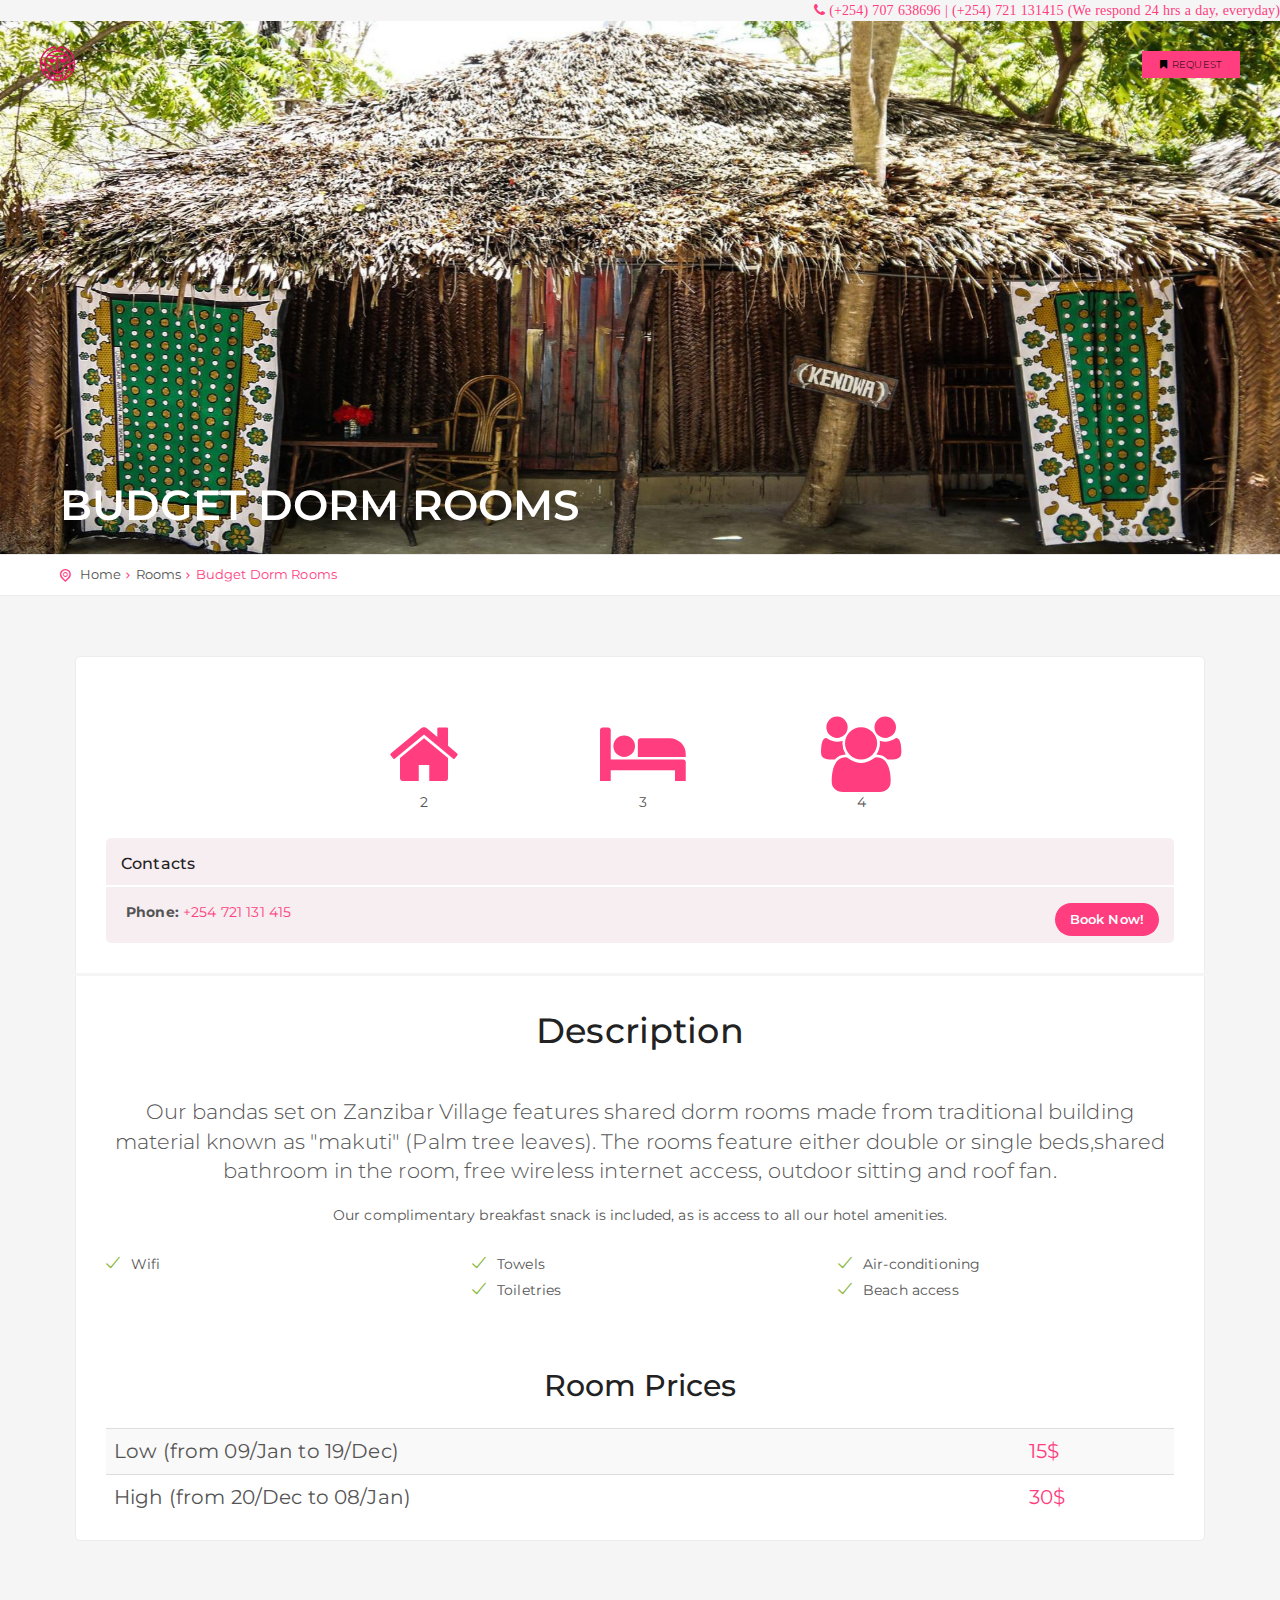
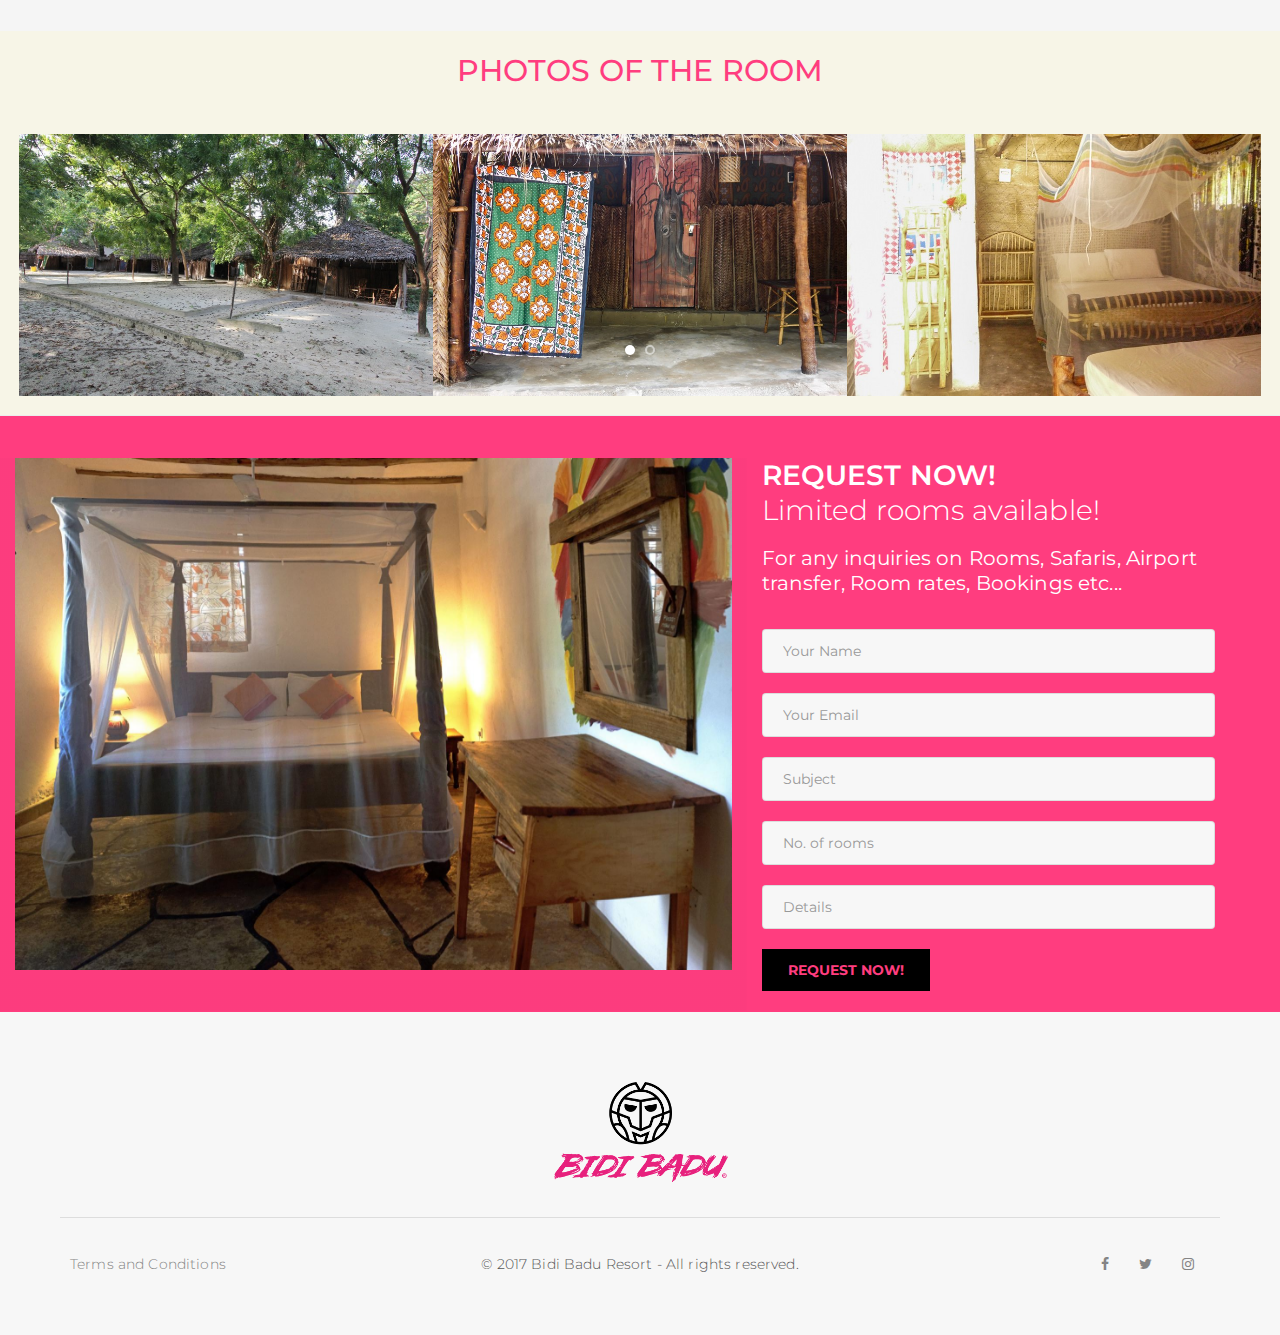
==== commit a76c6683: "fixed the details pages" ====
--- a/budgetDorm.html
+++ b/budgetDorm.html
@@ -64,13 +64,13 @@
                             </button>
                             <div id="bs-example-navbar-collapse-1" class="collapse navbar-collapse pull-right">
                                 <ul class="nav navbar-nav">
-                                    <li class="propClone"><a class="inner-link text-pink" href="index.html"><strong>THE RESORT</strong></a></li>
-                                    <li class="propClone"><a class="inner-link text-pink" href="index.html"><strong>ROOMS</a></strong></li>
-                                    <li class="propClone"><a class="inner-link text-pink" href="index.html"><strong>ACTIVITIES</strong></a></li>
-                                    <li class="propClone"><a class="inner-link text-pink" href="index.html"><strong>GALLERY</strong></a></li>
-                                    <li class="propClone"><a class="inner-link text-pink" href="index.html"><strong>OFFERS</strong></a></li>
-                                    <li class="propClone"><a class="inner-link text-pink" href="index.html"><strong>CONTACT US</strong></a></li>
-                                    <li class="propClone"><a class="inner-link text-pink" href="index.html"><strong>LOCATION</strong></a></li>
+                                    <li class="propClone"><a class="inner-link text-pink" href="index.html"><strong></strong></a></li>
+                                    <li class="propClone"><a class="inner-link text-pink" href="index.html"><strong></a></strong></li>
+                                    <li class="propClone"><a class="inner-link text-pink" href="index.html"><strong></strong></a></li>
+                                    <li class="propClone"><a class="inner-link text-pink" href="index.html"><strong></strong></a></li>
+                                    <li class="propClone"><a class="inner-link text-pink" href="index.html"><strong></strong></a></li>
+                                    <li class="propClone"><a class="inner-link text-pink" href="index.html"><strong></strong></a></li>
+                                    <li class="propClone"><a class="inner-link text-pink" href="index.html"><strong></strong></a></li>
                                     <li class="nav-button propClone float-left btn-medium sm-no-margin-tb"><a href="index.html" class="inner-link btn-small propClone bg-pink text-black  border-radius-0 font-weight-300 sm-padding-nav-btn sm-display-inline-block"><i class="fa fa-bookmark tz-icon-color" aria-hidden="true"></i>REQUEST</a></li>
                                 </ul>
                             </div>
@@ -179,19 +179,61 @@
                         <br/>
                         <table class="table table-striped text-left">
                             <tbody>
-                                <tr>
+                                <tr style="font-size:20px;">
                                     <td>Low (from 09/Jan to 19/Dec)</td>
-                                    <td>15$</td>
+                                    <td class="text-pink">15$</td>
                                 </tr>
-                                <tr>
+                                <tr style="font-size:20px;">
                                     <td>High (from 20/Dec to 08/Jan)</td>
-                                    <td>30$</td>
+                                    <td class="text-pink">30$</td>
                                 </tr>
                             </tbody>
                           </table>
                         </div>
                       </div>
                     </div>
+
+                    <section class="padding-two bg-cream builder-bg xs-padding-60px-tb" id="feature-section33">
+                      <h3 class="text-center text-pink">PHOTOS OF THE ROOM</h3>
+                      <br/><br/>
+                        <div class="container-fluid no-padding sm-no-padding-15">
+                          <div class="container-fluid">
+                              <div class="row">
+
+                                  <div class="owl-carousel owl-theme owl-light-pagination white-pagination testimonial-style3">
+                                      <!-- portfolio item -->
+                                      <div class="item">
+                                          <img src="images/banda1.jpg" data-img-size="(W)800px X (H)650px" id="tz-bg-32" alt=""/>
+                                      </div>
+                                      <!-- end portfolio item -->
+                                      <!-- portfolio item -->
+                                      <div class="item">
+                                          <img src="images/banda2.jpg" data-img-size="(W)800px X (H)650px" id="tz-bg-33" alt=""/>
+                                      </div>
+                                      <!-- end portfolio item -->
+                                      <!-- portfolio item -->
+                                      <div class="item">
+                                          <img src="images/banda3.jpg" id="tz-bg-34" data-img-size="(W)800px X (H)650px" alt=""/>
+                                      </div>
+                                      <!-- end portfolio item -->
+                                      <!-- portfolio item -->
+                                      <div class="item">
+                                          <img src="images/banda4.jpg" data-img-size="(W)800px X (H)650px" id="tz-bg-35" alt=""/>
+                                      </div>
+                                      <!-- end portfolio item -->
+                                      <!-- portfolio item -->
+                                      <div class="item">
+                                          <img src="images/banda5.jpg" data-img-size="(W)800px X (H)650px" id="tz-bg-36" alt=""/>
+                                      </div>
+                                      <!-- end portfolio item -->
+
+                          </div>
+                        </div>
+                      </div>
+                    </div>
+
+
+                    </section>
                           <section class="bg-pink builder-bg border-none" id="subscribe-section8">
                               <div class="container-fluid">
                                   <div class="row equalize"><br/><br/>
@@ -201,13 +243,13 @@
                                             <h2 class="title-large font-weight-300 alt-font xs-title-extra-large text-white margin-six-bottom tz-text"><span class="title-large-3 display-block font-weight-600 xs-section-title-large">REQUEST NOW!</span> Limited rooms available!</h2>
                                               <div class="text-large sm-text-extra-large text-white width-90 xs-width-100 margin-twelve-bottom tz-text">For any inquiries on Rooms,   Safaris, Airport transfer, Room rates, Bookings etc...</div>
                                               <div class="display-block width-90 xs-width-100">
-                                                  <form action="assets/contact.php" method="post">
+                                                  <form action="assets/form.php" method="post">
                                                       <input type="text" name="name" id="name" data-email="required" placeholder="Your Name" class="medium-input bg-light-gray alt-font border-radius-4">
                                                       <input type="text" name="email" id="email" data-email="required" placeholder="Your Email" class="medium-input bg-light-gray alt-font border-radius-4">
                                                       <input type="text" name="subject" id="subject" placeholder="Subject" class="medium-input bg-light-gray alt-font border-radius-4">
                                                       <input type="text" name="rooms" id="rooms" placeholder="No. of rooms" class="medium-input bg-light-gray alt-font border-radius-4">
                                                       <input type="text" name="message" id="message" placeholder="Details" class="medium-input bg-light-gray alt-font border-radius-4">
-                                                      <button type="submit" class="default-submit btn btn-large propClone bg-black text-pink builder-bg tz-text">REQUEST NOW</button>
+                                                      <input type="submit" value="REQUEST NOW!" class="default-submit btn btn-large propClone bg-black text-pink builder-bg tz-text"></input>
                                                   </form>
                                                   <br/>
                                               </div>
--- a/css1/icon_fonts/css/all_icons.min.css
+++ b/css1/icon_fonts/css/all_icons.min.css
@@ -0,0 +1 @@
+[class*=icon_set_1_]:before,[class*=" icon-"]:before,[class^=icon_set_1_]:before,[class^=icon-]:before{display:inline-block;text-decoration:inherit;width:1em;margin-right:.2em;line-height:1em;margin-left:.2em;speak:none;font-style:normal;font-weight:400;font-variant:normal;text-transform:none;text-align:center}@font-face{font-family:fontello;src:url(../font/fontello.eot?32974303);src:url(../font/fontello.eot?32974303#iefix) format('embedded-opentype'),url(../font/fontello.woff?32974303) format('woff'),url(../font/fontello.ttf?32974303) format('truetype'),url(../font/fontello.svg?32974303#fontello) format('svg');font-weight:400;font-style:normal}[class*=" icon-"]:before,[class^=icon-]:before{font-family:fontello}.icon-spin3:before{content:'\e800'}.icon-youtube-4:before{content:'\ef87'}.icon-spin5:before{content:'\e802'}.icon-spin6:before{content:'\e803'}.icon-glass:before{content:'\e804'}.icon-music:before{content:'\e805'}.icon-search:before{content:'\e806'}.icon-mail:before{content:'\e807'}.icon-mail-alt:before{content:'\e808'}.icon-heart:before{content:'\e809'}.icon-heart-empty:before{content:'\e80a'}.icon-star:before{content:'\e80b'}.icon-star-empty:before{content:'\e80c'}.icon-star-half:before{content:'\e80d'}.icon-star-half-alt:before{content:'\e80e'}.icon-user:before{content:'\e80f'}.icon-users:before{content:'\e827'}.icon-male:before{content:'\e810'}.icon-female:before{content:'\e811'}.icon-video:before{content:'\e812'}.icon-videocam:before{content:'\e813'}.icon-picture:before{content:'\e814'}.icon-camera:before{content:'\e815'}.icon-camera-alt:before{content:'\e816'}.icon-th-large:before{content:'\e817'}.icon-th:before{content:'\e818'}.icon-th-list:before{content:'\e819'}.icon-ok:before{content:'\e81a'}.icon-ok-circled:before{content:'\e81b'}.icon-ok-circled2:before{content:'\e81c'}.icon-ok-squared:before{content:'\e81d'}.icon-cancel:before{content:'\e81e'}.icon-cancel-circled:before{content:'\e81f'}.icon-cancel-circled2:before{content:'\e820'}.icon-plus:before{content:'\e821'}.icon-plus-circled:before{content:'\e822'}.icon-plus-squared:before{content:'\e823'}.icon-plus-squared-small:before{content:'\e824'}.icon-minus:before{content:'\e825'}.icon-minus-circled:before{content:'\e826'}.icon-minus-squared:before{content:'\e828'}.icon-minus-squared-alt:before{content:'\e829'}.icon-minus-squared-small:before{content:'\e82a'}.icon-help:before{content:'\e82b'}.icon-help-circled:before{content:'\e82c'}.icon-info-circled:before{content:'\e82d'}.icon-info:before{content:'\e82e'}.icon-home:before{content:'\e82f'}.icon-link:before{content:'\e830'}.icon-unlink:before{content:'\e831'}.icon-link-ext:before{content:'\e832'}.icon-link-ext-alt:before{content:'\e833'}.icon-attach:before{content:'\e834'}.icon-lock:before{content:'\e835'}.icon-lock-open:before{content:'\e836'}.icon-lock-open-alt:before{content:'\e837'}.icon-pin:before{content:'\e838'}.icon-eye:before{content:'\e839'}.icon-eye-off:before{content:'\e83a'}.icon-tag:before{content:'\e83b'}.icon-tags:before{content:'\e83c'}.icon-bookmark:before{content:'\e83d'}.icon-bookmark-empty:before{content:'\e83e'}.icon-flag:before{content:'\e83f'}.icon-flag-empty:before{content:'\e840'}.icon-flag-checkered:before{content:'\e841'}.icon-thumbs-up:before{content:'\e842'}.icon-thumbs-down:before{content:'\e843'}.icon-thumbs-up-alt:before{content:'\e844'}.icon-thumbs-down-alt:before{content:'\e845'}.icon-download:before{content:'\e846'}.icon-upload:before{content:'\e847'}.icon-download-cloud:before{content:'\e848'}.icon-upload-cloud:before{content:'\e849'}.icon-reply:before{content:'\e84a'}.icon-reply-all:before{content:'\e84b'}.icon-forward:before{content:'\e84c'}.icon-quote-left:before{content:'\e84d'}.icon-quote-right:before{content:'\e84e'}.icon-code:before{content:'\e84f'}.icon-export:before{content:'\e850'}.icon-export-alt:before{content:'\e851'}.icon-pencil:before{content:'\e852'}.icon-pencil-squared:before{content:'\e853'}.icon-edit:before{content:'\e854'}.icon-print:before{content:'\e855'}.icon-retweet:before{content:'\e856'}.icon-keyboard:before{content:'\e857'}.icon-gamepad:before{content:'\e858'}.icon-comment:before{content:'\e859'}.icon-chat:before{content:'\e85a'}.icon-comment-empty:before{content:'\e85b'}.icon-chat-empty:before{content:'\e85c'}.icon-bell:before{content:'\e85d'}.icon-bell-alt:before{content:'\e85e'}.icon-attention-alt:before{content:'\e85f'}.icon-attention:before{content:'\e860'}.icon-attention-circled:before{content:'\e861'}.icon-location:before{content:'\e862'}.icon-direction:before{content:'\e863'}.icon-compass:before{content:'\e864'}.icon-trash:before{content:'\e865'}.icon-doc:before{content:'\e866'}.icon-docs:before{content:'\e867'}.icon-doc-text:before{content:'\e868'}.icon-doc-inv:before{content:'\e869'}.icon-doc-text-inv:before{content:'\e86a'}.icon-folder:before{content:'\e86b'}.icon-folder-open:before{content:'\e86c'}.icon-folder-empty:before{content:'\e86d'}.icon-folder-open-empty:before{content:'\e86e'}.icon-box:before{content:'\e86f'}.icon-rss:before{content:'\e870'}.icon-rss-squared:before{content:'\e871'}.icon-phone:before{content:'\e872'}.icon-phone-squared:before{content:'\e873'}.icon-menu:before{content:'\e874'}.icon-cog:before{content:'\e875'}.icon-cog-alt:before{content:'\e876'}.icon-wrench:before{content:'\e877'}.icon-basket:before{content:'\e878'}.icon-calendar:before{content:'\e879'}.icon-calendar-empty:before{content:'\e87a'}.icon-login:before{content:'\e87b'}.icon-logout:before{content:'\e87c'}.icon-mic:before{content:'\e87d'}.icon-mute:before{content:'\e87e'}.icon-volume-off:before{content:'\e87f'}.icon-volume-down:before{content:'\e880'}.icon-volume-up:before{content:'\e881'}.icon-headphones:before{content:'\e882'}.icon-clock:before{content:'\e883'}.icon-lightbulb:before{content:'\e884'}.icon-block:before{content:'\e885'}.icon-resize-full:before{content:'\e886'}.icon-resize-full-alt:before{content:'\e887'}.icon-resize-small:before{content:'\e888'}.icon-resize-vertical:before{content:'\e889'}.icon-resize-horizontal:before{content:'\e88a'}.icon-move:before{content:'\e88b'}.icon-zoom-in:before{content:'\e88c'}.icon-zoom-out:before{content:'\e88d'}.icon-down-circled2:before{content:'\e88e'}.icon-up-circled2:before{content:'\e88f'}.icon-left-circled2:before{content:'\e890'}.icon-right-circled2:before{content:'\e891'}.icon-down-dir:before{content:'\e892'}.icon-up-dir:before{content:'\e893'}.icon-left-dir:before{content:'\e894'}.icon-right-dir:before{content:'\e895'}.icon-down-open:before{content:'\e896'}.icon-left-open:before{content:'\e897'}.icon-right-open:before{content:'\e898'}.icon-up-open:before{content:'\e899'}.icon-angle-left:before{content:'\e89a'}.icon-angle-right:before{content:'\e89b'}.icon-angle-up:before{content:'\e89c'}.icon-angle-down:before{content:'\e89d'}.icon-angle-circled-left:before{content:'\e89e'}.icon-angle-circled-right:before{content:'\e89f'}.icon-angle-circled-up:before{content:'\e8a0'}.icon-angle-circled-down:before{content:'\e8a1'}.icon-angle-double-left:before{content:'\e8a2'}.icon-angle-double-right:before{content:'\e8a3'}.icon-angle-double-up:before{content:'\e8a4'}.icon-angle-double-down:before{content:'\e8a5'}.icon-down:before{content:'\e8a6'}.icon-left:before{content:'\e8a7'}.icon-right:before{content:'\e8a8'}.icon-up:before{content:'\e8a9'}.icon-down-big:before{content:'\e8aa'}.icon-left-big:before{content:'\e8ab'}.icon-right-big:before{content:'\e8ac'}.icon-up-big:before{content:'\e8ad'}.icon-right-hand:before{content:'\e8ae'}.icon-left-hand:before{content:'\e8af'}.icon-up-hand:before{content:'\e8b0'}.icon-down-hand:before{content:'\e8b1'}.icon-left-circled:before{content:'\e8b2'}.icon-right-circled:before{content:'\e8b3'}.icon-up-circled:before{content:'\e8b4'}.icon-down-circled:before{content:'\e8b5'}.icon-cw:before{content:'\e8b6'}.icon-ccw:before{content:'\e8b7'}.icon-arrows-cw:before{content:'\e8b8'}.icon-level-up:before{content:'\e8b9'}.icon-level-down:before{content:'\e8ba'}.icon-shuffle:before{content:'\e8bb'}.icon-exchange:before{content:'\e8bc'}.icon-expand:before{content:'\e8bd'}.icon-collapse:before{content:'\e8be'}.icon-expand-right:before{content:'\e8bf'}.icon-collapse-left:before{content:'\e8c0'}.icon-play:before{content:'\e8c1'}.icon-play-circled:before{content:'\e8c2'}.icon-play-circled2:before{content:'\e8c3'}.icon-stop:before{content:'\e8c4'}.icon-pause:before{content:'\e8c5'}.icon-to-end:before{content:'\e8c6'}.icon-to-end-alt:before{content:'\e8c7'}.icon-to-start:before{content:'\e8c8'}.icon-to-start-alt:before{content:'\e8c9'}.icon-fast-fw:before{content:'\e8ca'}.icon-fast-bw:before{content:'\e8cb'}.icon-eject:before{content:'\e8cc'}.icon-target:before{content:'\e8cd'}.icon-signal:before{content:'\e8ce'}.icon-award:before{content:'\e8cf'}.icon-desktop:before{content:'\e8d0'}.icon-laptop:before{content:'\e8d1'}.icon-tablet:before{content:'\e8d2'}.icon-mobile:before{content:'\e8d3'}.icon-inbox:before{content:'\e8d4'}.icon-globe:before{content:'\e8d5'}.icon-sun:before{content:'\e8d6'}.icon-cloud:before{content:'\e8d7'}.icon-flash:before{content:'\e8d8'}.icon-moon:before{content:'\e8d9'}.icon-umbrella:before{content:'\e8da'}.icon-flight:before{content:'\e8db'}.icon-fighter-jet:before{content:'\e8dc'}.icon-leaf:before{content:'\e8dd'}.icon-font:before{content:'\e8de'}.icon-bold:before{content:'\e8df'}.icon-italic:before{content:'\e8e0'}.icon-text-height:before{content:'\e8e1'}.icon-text-width:before{content:'\e8e2'}.icon-align-left:before{content:'\e8e3'}.icon-align-center:before{content:'\e8e4'}.icon-align-right:before{content:'\e8e5'}.icon-align-justify:before{content:'\e8e6'}.icon-list:before{content:'\e8e7'}.icon-indent-left:before{content:'\e8e8'}.icon-indent-right:before{content:'\e8e9'}.icon-list-bullet:before{content:'\e8ea'}.icon-list-numbered:before{content:'\e8eb'}.icon-strike:before{content:'\e8ec'}.icon-underline:before{content:'\e8ed'}.icon-superscript:before{content:'\e8ee'}.icon-subscript:before{content:'\e8ef'}.icon-table:before{content:'\e8f0'}.icon-columns:before{content:'\e8f1'}.icon-crop:before{content:'\e8f2'}.icon-scissors:before{content:'\e8f3'}.icon-paste:before{content:'\e8f4'}.icon-briefcase:before{content:'\e8f5'}.icon-suitcase:before{content:'\e8f6'}.icon-ellipsis:before{content:'\e8f7'}.icon-ellipsis-vert:before{content:'\e8f8'}.icon-off:before{content:'\e8f9'}.icon-road:before{content:'\e8fa'}.icon-list-alt:before{content:'\e8fb'}.icon-qrcode:before{content:'\e8fc'}.icon-barcode:before{content:'\e8fd'}.icon-book:before{content:'\e8fe'}.icon-ajust:before{content:'\e8ff'}.icon-tint:before{content:'\e900'}.icon-check:before{content:'\e901'}.icon-check-empty:before{content:'\e902'}.icon-circle:before{content:'\e903'}.icon-circle-empty:before{content:'\e904'}.icon-dot-circled:before{content:'\e905'}.icon-asterisk:before{content:'\e906'}.icon-gift:before{content:'\e907'}.icon-fire:before{content:'\e908'}.icon-magnet:before{content:'\e909'}.icon-chart-bar:before{content:'\e90a'}.icon-ticket:before{content:'\e90b'}.icon-credit-card:before{content:'\e90c'}.icon-floppy:before{content:'\e90d'}.icon-megaphone:before{content:'\e90e'}.icon-hdd:before{content:'\e90f'}.icon-key:before{content:'\e910'}.icon-fork:before{content:'\e911'}.icon-rocket:before{content:'\e912'}.icon-bug:before{content:'\e913'}.icon-certificate:before{content:'\e914'}.icon-tasks:before{content:'\e915'}.icon-filter:before{content:'\e916'}.icon-beaker:before{content:'\e917'}.icon-magic:before{content:'\e918'}.icon-truck:before{content:'\e919'}.icon-money:before{content:'\e91a'}.icon-euro:before{content:'\e91b'}.icon-pound:before{content:'\e91c'}.icon-dollar:before{content:'\e91d'}.icon-rupee:before{content:'\e91e'}.icon-yen:before{content:'\e91f'}.icon-rouble:before{content:'\e920'}.icon-try:before{content:'\e921'}.icon-won:before{content:'\e922'}.icon-bitcoin:before{content:'\e923'}.icon-sort:before{content:'\e924'}.icon-sort-down:before{content:'\e925'}.icon-sort-up:before{content:'\e926'}.icon-sort-alt-up:before{content:'\e927'}.icon-sort-alt-down:before{content:'\e928'}.icon-sort-name-up:before{content:'\e929'}.icon-sort-name-down:before{content:'\e92a'}.icon-sort-number-up:before{content:'\e92b'}.icon-sort-number-down:before{content:'\e92c'}.icon-hammer:before{content:'\e92d'}.icon-gauge:before{content:'\e92e'}.icon-sitemap:before{content:'\e92f'}.icon-spinner:before{content:'\e930'}.icon-coffee:before{content:'\e931'}.icon-food:before{content:'\e932'}.icon-beer:before{content:'\e933'}.icon-user-md:before{content:'\e934'}.icon-stethoscope:before{content:'\e935'}.icon-ambulance:before{content:'\e936'}.icon-medkit:before{content:'\e937'}.icon-h-sigh:before{content:'\e938'}.icon-hospital:before{content:'\e939'}.icon-building:before{content:'\e93a'}.icon-smile:before{content:'\e93b'}.icon-frown:before{content:'\e93c'}.icon-meh:before{content:'\e93d'}.icon-anchor:before{content:'\e93e'}.icon-terminal:before{content:'\e93f'}.icon-eraser:before{content:'\e940'}.icon-puzzle:before{content:'\e941'}.icon-shield:before{content:'\e942'}.icon-extinguisher:before{content:'\e943'}.icon-bullseye:before{content:'\e944'}.icon-wheelchair:before{content:'\e945'}.icon-adn:before{content:'\e946'}.icon-android:before{content:'\e947'}.icon-apple:before{content:'\e948'}.icon-bitbucket:before{content:'\e949'}.icon-bitbucket-squared:before{content:'\e94a'}.icon-css3:before{content:'\e94b'}.icon-dribbble:before{content:'\e94c'}.icon-dropbox:before{content:'\e94d'}.icon-facebook:before{content:'\e94e'}.icon-facebook-squared:before{content:'\e94f'}.icon-flickr:before{content:'\e950'}.icon-foursquare:before{content:'\e951'}.icon-github:before{content:'\e952'}.icon-github-squared:before{content:'\e953'}.icon-github-circled:before{content:'\e954'}.icon-gittip:before{content:'\e955'}.icon-gplus-squared:before{content:'\e956'}.icon-gplus:before{content:'\e957'}.icon-html5:before{content:'\e958'}.icon-instagramm:before{content:'\e959'}.icon-linkedin-squared:before{content:'\e95a'}.icon-linux:before{content:'\e95b'}.icon-linkedin:before{content:'\e95c'}.icon-maxcdn:before{content:'\e95d'}.icon-pagelines:before{content:'\e95e'}.icon-pinterest-circled:before{content:'\e95f'}.icon-pinterest-squared:before{content:'\e960'}.icon-renren:before{content:'\e961'}.icon-skype:before{content:'\e962'}.icon-stackexchange:before{content:'\e963'}.icon-stackoverflow:before{content:'\e964'}.icon-trello:before{content:'\e965'}.icon-tumblr:before{content:'\e966'}.icon-tumblr-squared:before{content:'\e967'}.icon-twitter-squared:before{content:'\e968'}.icon-twitter:before{content:'\e969'}.icon-vimeo-squared:before{content:'\e96a'}.icon-vkontakte:before{content:'\e96b'}.icon-weibo:before{content:'\e96c'}.icon-windows:before{content:'\e96d'}.icon-xing:before{content:'\e96e'}.icon-xing-squared:before{content:'\e96f'}.icon-youtube:before{content:'\e970'}.icon-youtube-squared:before{content:'\e971'}.icon-youtube-play:before{content:'\e972'}.icon-blank:before{content:'\e973'}.icon-lemon:before{content:'\e974'}.icon-note:before{content:'\e975'}.icon-note-beamed:before{content:'\e976'}.icon-music-1:before{content:'\e977'}.icon-search-1:before{content:'\e978'}.icon-flashlight:before{content:'\e979'}.icon-mail-1:before{content:'\e97a'}.icon-heart-1:before{content:'\e97b'}.icon-heart-empty-1:before{content:'\e97c'}.icon-star-1:before{content:'\e97d'}.icon-star-empty-1:before{content:'\e97e'}.icon-user-1:before{content:'\e97f'}.icon-users-1:before{content:'\e980'}.icon-user-add:before{content:'\e981'}.icon-video-1:before{content:'\e982'}.icon-picture-1:before{content:'\e983'}.icon-camera-1:before{content:'\e984'}.icon-layout:before{content:'\e985'}.icon-menu-1:before{content:'\e986'}.icon-check-1:before{content:'\e987'}.icon-cancel-1:before{content:'\e988'}.icon-cancel-circled-1:before{content:'\e989'}.icon-cancel-squared:before{content:'\e98a'}.icon-plus-1:before{content:'\e98b'}.icon-plus-circled-1:before{content:'\e98c'}.icon-plus-squared-1:before{content:'\e98d'}.icon-minus-1:before{content:'\e98e'}.icon-minus-circled-1:before{content:'\e98f'}.icon-minus-squared-1:before{content:'\e990'}.icon-help-1:before{content:'\e991'}.icon-help-circled-1:before{content:'\e992'}.icon-info-1:before{content:'\e993'}.icon-info-circled-1:before{content:'\e994'}.icon-back:before{content:'\e995'}.icon-home-1:before{content:'\e996'}.icon-link-1:before{content:'\e997'}.icon-attach-1:before{content:'\e998'}.icon-lock-1:before{content:'\e999'}.icon-lock-open-1:before{content:'\e99a'}.icon-eye-1:before{content:'\e99b'}.icon-tag-1:before{content:'\e99c'}.icon-bookmark-1:before{content:'\e99d'}.icon-bookmarks:before{content:'\e99e'}.icon-flag-1:before{content:'\e99f'}.icon-thumbs-up-1:before{content:'\e9a0'}.icon-thumbs-down-1:before{content:'\e9a1'}.icon-download-1:before{content:'\e9a2'}.icon-upload-1:before{content:'\e9a3'}.icon-upload-cloud-1:before{content:'\e9a4'}.icon-reply-1:before{content:'\e9a5'}.icon-reply-all-1:before{content:'\e9a6'}.icon-forward-1:before{content:'\e9a7'}.icon-quote:before{content:'\e9a8'}.icon-code-1:before{content:'\e9a9'}.icon-export-1:before{content:'\e9aa'}.icon-pencil-1:before{content:'\e9ab'}.icon-feather:before{content:'\e9ac'}.icon-print-1:before{content:'\e9ad'}.icon-retweet-1:before{content:'\e9ae'}.icon-keyboard-1:before{content:'\e9af'}.icon-comment-1:before{content:'\e9b0'}.icon-chat-1:before{content:'\e9b1'}.icon-bell-1:before{content:'\e9b2'}.icon-attention-1:before{content:'\e9b3'}.icon-alert:before{content:'\e9b4'}.icon-vcard:before{content:'\e9b5'}.icon-address:before{content:'\e9b6'}.icon-location-1:before{content:'\e9b7'}.icon-map:before{content:'\e9b8'}.icon-direction-1:before{content:'\e9b9'}.icon-compass-1:before{content:'\e9ba'}.icon-cup:before{content:'\e9bb'}.icon-trash-1:before{content:'\e9bc'}.icon-doc-1:before{content:'\e9bd'}.icon-docs-1:before{content:'\e9be'}.icon-doc-landscape:before{content:'\e9bf'}.icon-doc-text-1:before{content:'\e9c0'}.icon-doc-text-inv-1:before{content:'\e9c1'}.icon-newspaper:before{content:'\e9c2'}.icon-book-open:before{content:'\e9c3'}.icon-book-1:before{content:'\e9c4'}.icon-folder-1:before{content:'\e9c5'}.icon-archive:before{content:'\e9c6'}.icon-box-1:before{content:'\e9c7'}.icon-rss-1:before{content:'\e9c8'}.icon-phone-1:before{content:'\e9c9'}.icon-cog-1:before{content:'\e9ca'}.icon-tools:before{content:'\e9cb'}.icon-share:before{content:'\e9cc'}.icon-shareable:before{content:'\e9cd'}.icon-basket-1:before{content:'\e9ce'}.icon-bag:before{content:'\e9cf'}.icon-calendar-1:before{content:'\e9d0'}.icon-login-1:before{content:'\e9d1'}.icon-logout-1:before{content:'\e9d2'}.icon-mic-1:before{content:'\e9d3'}.icon-mute-1:before{content:'\e9d4'}.icon-sound:before{content:'\e9d5'}.icon-volume:before{content:'\e9d6'}.icon-clock-1:before{content:'\e9d7'}.icon-hourglass:before{content:'\e9d8'}.icon-lamp:before{content:'\e9d9'}.icon-light-down:before{content:'\e9da'}.icon-light-up:before{content:'\e9db'}.icon-adjust:before{content:'\e9dc'}.icon-block-1:before{content:'\e9dd'}.icon-resize-full-1:before{content:'\e9de'}.icon-resize-small-1:before{content:'\e9df'}.icon-popup:before{content:'\e9e0'}.icon-publish:before{content:'\e9e1'}.icon-window:before{content:'\e9e2'}.icon-arrow-combo:before{content:'\e9e3'}.icon-down-circled-1:before{content:'\e9e4'}.icon-left-circled-1:before{content:'\e9e5'}.icon-right-circled-1:before{content:'\e9e6'}.icon-up-circled-1:before{content:'\e9e7'}.icon-down-open-1:before{content:'\e9e8'}.icon-left-open-1:before{content:'\e9e9'}.icon-right-open-1:before{content:'\e9ea'}.icon-up-open-1:before{content:'\e9eb'}.icon-down-open-mini:before{content:'\e9ec'}.icon-left-open-mini:before{content:'\e9ed'}.icon-right-open-mini:before{content:'\e9ee'}.icon-up-open-mini:before{content:'\e9ef'}.icon-down-open-big:before{content:'\e9f0'}.icon-left-open-big:before{content:'\e9f1'}.icon-right-open-big:before{content:'\e9f2'}.icon-up-open-big:before{content:'\e9f3'}.icon-down-1:before{content:'\e9f4'}.icon-left-1:before{content:'\e9f5'}.icon-right-1:before{content:'\e9f6'}.icon-up-1:before{content:'\e9f7'}.icon-down-dir-1:before{content:'\e9f8'}.icon-left-dir-1:before{content:'\e9f9'}.icon-right-dir-1:before{content:'\e9fa'}.icon-up-dir-1:before{content:'\e9fb'}.icon-down-bold:before{content:'\e9fc'}.icon-left-bold:before{content:'\e9fd'}.icon-right-bold:before{content:'\e9fe'}.icon-up-bold:before{content:'\e9ff'}.icon-down-thin:before{content:'\ea00'}.icon-left-thin:before{content:'\ea01'}.icon-right-thin:before{content:'\ea02'}.icon-up-thin:before{content:'\ea03'}.icon-ccw-1:before{content:'\ea04'}.icon-cw-1:before{content:'\ea05'}.icon-arrows-ccw:before{content:'\ea06'}.icon-level-down-1:before{content:'\ea07'}.icon-level-up-1:before{content:'\ea08'}.icon-shuffle-1:before{content:'\ea09'}.icon-loop:before{content:'\ea0a'}.icon-switch:before{content:'\ea0b'}.icon-play-1:before{content:'\ea0c'}.icon-stop-1:before{content:'\ea0d'}.icon-pause-1:before{content:'\ea0e'}.icon-record:before{content:'\ea0f'}.icon-to-end-1:before{content:'\ea10'}.icon-to-start-1:before{content:'\ea11'}.icon-fast-forward:before{content:'\ea12'}.icon-fast-backward:before{content:'\ea13'}.icon-progress-0:before{content:'\ea14'}.icon-progress-1:before{content:'\ea15'}.icon-progress-2:before{content:'\ea16'}.icon-progress-3:before{content:'\ea17'}.icon-target-1:before{content:'\ea18'}.icon-palette:before{content:'\ea19'}.icon-list-1:before{content:'\ea1a'}.icon-list-add:before{content:'\ea1b'}.icon-signal-1:before{content:'\ea1c'}.icon-trophy:before{content:'\ea1d'}.icon-battery:before{content:'\ea1e'}.icon-back-in-time:before{content:'\ea1f'}.icon-monitor:before{content:'\ea20'}.icon-mobile-1:before{content:'\ea21'}.icon-network:before{content:'\ea22'}.icon-cd:before{content:'\ea23'}.icon-inbox-1:before{content:'\ea24'}.icon-install:before{content:'\ea25'}.icon-globe-1:before{content:'\ea26'}.icon-cloud-1:before{content:'\ea27'}.icon-cloud-thunder:before{content:'\ea28'}.icon-flash-1:before{content:'\ea29'}.icon-moon-1:before{content:'\ea2a'}.icon-flight-1:before{content:'\ea2b'}.icon-paper-plane:before{content:'\ea2c'}.icon-leaf-1:before{content:'\ea2d'}.icon-lifebuoy:before{content:'\ea2e'}.icon-mouse:before{content:'\ea2f'}.icon-briefcase-1:before{content:'\ea30'}.icon-suitcase-1:before{content:'\ea31'}.icon-dot:before{content:'\ea32'}.icon-dot-2:before{content:'\ea33'}.icon-dot-3:before{content:'\ea34'}.icon-brush:before{content:'\ea35'}.icon-magnet-1:before{content:'\ea36'}.icon-infinity:before{content:'\ea37'}.icon-erase:before{content:'\ea38'}.icon-chart-pie:before{content:'\ea39'}.icon-chart-line:before{content:'\ea3a'}.icon-chart-bar-1:before{content:'\ea3b'}.icon-chart-area:before{content:'\ea3c'}.icon-tape:before{content:'\ea3d'}.icon-graduation-cap:before{content:'\ea3e'}.icon-language:before{content:'\ea3f'}.icon-ticket-1:before{content:'\ea40'}.icon-water:before{content:'\ea41'}.icon-droplet:before{content:'\ea42'}.icon-air:before{content:'\ea43'}.icon-credit-card-1:before{content:'\ea44'}.icon-floppy-1:before{content:'\ea45'}.icon-clipboard:before{content:'\ea46'}.icon-megaphone-1:before{content:'\ea47'}.icon-database:before{content:'\ea48'}.icon-drive:before{content:'\ea49'}.icon-bucket:before{content:'\ea4a'}.icon-thermometer:before{content:'\ea4b'}.icon-key-1:before{content:'\ea4c'}.icon-flow-cascade:before{content:'\ea4d'}.icon-flow-branch:before{content:'\ea4e'}.icon-flow-tree:before{content:'\ea4f'}.icon-flow-line:before{content:'\ea50'}.icon-flow-parallel:before{content:'\ea51'}.icon-rocket-1:before{content:'\ea52'}.icon-gauge-1:before{content:'\ea53'}.icon-traffic-cone:before{content:'\ea54'}.icon-cc:before{content:'\ea55'}.icon-cc-by:before{content:'\ea56'}.icon-cc-nc:before{content:'\ea57'}.icon-cc-nc-eu:before{content:'\ea58'}.icon-cc-nc-jp:before{content:'\ea59'}.icon-cc-sa:before{content:'\ea5a'}.icon-cc-nd:before{content:'\ea5b'}.icon-cc-pd:before{content:'\ea5c'}.icon-cc-zero:before{content:'\ea5d'}.icon-cc-share:before{content:'\ea5e'}.icon-cc-remix:before{content:'\ea5f'}.icon-github-1:before{content:'\ea60'}.icon-github-circled-1:before{content:'\ea61'}.icon-flickr-1:before{content:'\ea62'}.icon-flickr-circled:before{content:'\ea63'}.icon-vimeo:before{content:'\ea64'}.icon-vimeo-circled:before{content:'\ea65'}.icon-twitter-1:before{content:'\ea66'}.icon-twitter-circled:before{content:'\ea67'}.icon-facebook-1:before{content:'\ea68'}.icon-facebook-circled:before{content:'\ea69'}.icon-facebook-squared-1:before{content:'\ea6a'}.icon-gplus-1:before{content:'\ea6b'}.icon-gplus-circled:before{content:'\ea6c'}.icon-pinterest:before{content:'\ea6d'}.icon-pinterest-circled-1:before{content:'\ea6e'}.icon-tumblr-1:before{content:'\ea6f'}.icon-tumblr-circled:before{content:'\ea70'}.icon-linkedin-1:before{content:'\ea71'}.icon-linkedin-circled:before{content:'\ea72'}.icon-dribbble-1:before{content:'\ea73'}.icon-dribbble-circled:before{content:'\ea74'}.icon-stumbleupon:before{content:'\ea75'}.icon-stumbleupon-circled:before{content:'\ea76'}.icon-lastfm:before{content:'\ea77'}.icon-lastfm-circled:before{content:'\ea78'}.icon-rdio:before{content:'\ea79'}.icon-rdio-circled:before{content:'\ea7a'}.icon-spotify:before{content:'\ea7b'}.icon-spotify-circled:before{content:'\ea7c'}.icon-qq:before{content:'\ea7d'}.icon-instagram:before{content:'\ea7e'}.icon-dropbox-1:before{content:'\ea7f'}.icon-evernote:before{content:'\ea80'}.icon-flattr:before{content:'\ea81'}.icon-skype-1:before{content:'\ea82'}.icon-skype-circled:before{content:'\ea83'}.icon-renren-1:before{content:'\ea84'}.icon-sina-weibo:before{content:'\ea85'}.icon-paypal:before{content:'\ea86'}.icon-picasa:before{content:'\ea87'}.icon-soundcloud:before{content:'\ea88'}.icon-mixi:before{content:'\ea89'}.icon-behance:before{content:'\ea8a'}.icon-google-circles:before{content:'\ea8b'}.icon-vkontakte-1:before{content:'\ea8c'}.icon-smashing:before{content:'\ea8d'}.icon-sweden:before{content:'\ea8e'}.icon-db-shape:before{content:'\ea8f'}.icon-logo-db:before{content:'\ea90'}.icon-music-outline:before{content:'\ea91'}.icon-music-2:before{content:'\ea92'}.icon-search-outline:before{content:'\ea93'}.icon-search-2:before{content:'\ea94'}.icon-mail-2:before{content:'\ea95'}.icon-heart-2:before{content:'\ea96'}.icon-heart-filled:before{content:'\ea97'}.icon-star-2:before{content:'\ea98'}.icon-star-filled:before{content:'\ea99'}.icon-user-outline:before{content:'\ea9a'}.icon-user-2:before{content:'\ea9b'}.icon-users-outline:before{content:'\ea9c'}.icon-users-2:before{content:'\ea9d'}.icon-user-add-outline:before{content:'\ea9e'}.icon-user-add-1:before{content:'\ea9f'}.icon-user-delete-outline:before{content:'\eaa0'}.icon-user-delete:before{content:'\eaa1'}.icon-video-2:before{content:'\eaa2'}.icon-videocam-outline:before{content:'\eaa3'}.icon-videocam-1:before{content:'\eaa4'}.icon-picture-outline:before{content:'\eaa5'}.icon-picture-2:before{content:'\eaa6'}.icon-camera-outline:before{content:'\eaa7'}.icon-camera-2:before{content:'\eaa8'}.icon-th-outline:before{content:'\eaa9'}.icon-th-1:before{content:'\eaaa'}.icon-th-large-outline:before{content:'\eaab'}.icon-th-large-1:before{content:'\eaac'}.icon-th-list-outline:before{content:'\eaad'}.icon-th-list-1:before{content:'\eaae'}.icon-ok-outline:before{content:'\eaaf'}.icon-ok-1:before{content:'\eab0'}.icon-cancel-outline:before{content:'\eab1'}.icon-cancel-2:before{content:'\eab2'}.icon-cancel-alt:before{content:'\eab3'}.icon-cancel-alt-filled:before{content:'\eab4'}.icon-cancel-circled-outline:before{content:'\eab5'}.icon-cancel-circled-2:before{content:'\eab6'}.icon-plus-outline:before{content:'\eab7'}.icon-plus-2:before{content:'\eab8'}.icon-minus-outline:before{content:'\eab9'}.icon-minus-2:before{content:'\eaba'}.icon-divide-outline:before{content:'\eabb'}.icon-divide:before{content:'\eabc'}.icon-eq-outline:before{content:'\eabd'}.icon-eq:before{content:'\eabe'}.icon-info-outline:before{content:'\eabf'}.icon-info-2:before{content:'\eac0'}.icon-home-outline:before{content:'\eac1'}.icon-home-2:before{content:'\eac2'}.icon-link-outline:before{content:'\eac3'}.icon-link-2:before{content:'\eac4'}.icon-attach-outline:before{content:'\eac5'}.icon-attach-2:before{content:'\eac6'}.icon-lock-2:before{content:'\eac7'}.icon-lock-filled:before{content:'\eac8'}.icon-lock-open-2:before{content:'\eac9'}.icon-lock-open-filled:before{content:'\eaca'}.icon-pin-outline:before{content:'\eacb'}.icon-pin-1:before{content:'\eacc'}.icon-eye-outline:before{content:'\eacd'}.icon-eye-2:before{content:'\eace'}.icon-tag-2:before{content:'\eacf'}.icon-tags-1:before{content:'\ead0'}.icon-bookmark-2:before{content:'\ead1'}.icon-flag-2:before{content:'\ead2'}.icon-flag-filled:before{content:'\ead3'}.icon-thumbs-up-2:before{content:'\ead4'}.icon-thumbs-down-2:before{content:'\ead5'}.icon-download-outline:before{content:'\ead6'}.icon-download-2:before{content:'\ead7'}.icon-upload-outline:before{content:'\ead8'}.icon-upload-2:before{content:'\ead9'}.icon-upload-cloud-outline:before{content:'\eada'}.icon-upload-cloud-2:before{content:'\eadb'}.icon-reply-outline:before{content:'\eadc'}.icon-reply-2:before{content:'\eadd'}.icon-forward-outline:before{content:'\eade'}.icon-forward-2:before{content:'\eadf'}.icon-code-outline:before{content:'\eae0'}.icon-code-2:before{content:'\eae1'}.icon-export-outline:before{content:'\eae2'}.icon-export-2:before{content:'\eae3'}.icon-pencil-2:before{content:'\eae4'}.icon-pen:before{content:'\eae5'}.icon-feather-1:before{content:'\eae6'}.icon-edit-1:before{content:'\eae7'}.icon-print-2:before{content:'\eae8'}.icon-comment-2:before{content:'\eae9'}.icon-chat-2:before{content:'\eaea'}.icon-chat-alt:before{content:'\eaeb'}.icon-bell-2:before{content:'\eaec'}.icon-attention-2:before{content:'\eaed'}.icon-attention-filled:before{content:'\eaee'}.icon-warning-empty:before{content:'\eaef'}.icon-warning:before{content:'\eaf0'}.icon-contacts:before{content:'\eaf1'}.icon-vcard-1:before{content:'\eaf2'}.icon-address-1:before{content:'\eaf3'}.icon-location-outline:before{content:'\eaf4'}.icon-location-2:before{content:'\eaf5'}.icon-map-1:before{content:'\eaf6'}.icon-direction-outline:before{content:'\eaf7'}.icon-direction-2:before{content:'\eaf8'}.icon-compass-2:before{content:'\eaf9'}.icon-trash-2:before{content:'\eafa'}.icon-doc-2:before{content:'\eafb'}.icon-doc-text-2:before{content:'\eafc'}.icon-doc-add:before{content:'\eafd'}.icon-doc-remove:before{content:'\eafe'}.icon-news:before{content:'\eaff'}.icon-folder-2:before{content:'\eb00'}.icon-folder-add:before{content:'\eb01'}.icon-folder-delete:before{content:'\eb02'}.icon-archive-1:before{content:'\eb03'}.icon-box-2:before{content:'\eb04'}.icon-rss-outline:before{content:'\eb05'}.icon-rss-2:before{content:'\eb06'}.icon-phone-outline:before{content:'\eb07'}.icon-phone-2:before{content:'\eb08'}.icon-menu-outline:before{content:'\eb09'}.icon-menu-2:before{content:'\eb0a'}.icon-cog-outline:before{content:'\eb0b'}.icon-cog-2:before{content:'\eb0c'}.icon-wrench-outline:before{content:'\eb0d'}.icon-wrench-1:before{content:'\eb0e'}.icon-basket-2:before{content:'\eb0f'}.icon-calendar-outlilne:before{content:'\eb10'}.icon-calendar-2:before{content:'\eb11'}.icon-mic-outline:before{content:'\eb12'}.icon-mic-2:before{content:'\eb13'}.icon-volume-off-1:before{content:'\eb14'}.icon-volume-low:before{content:'\eb15'}.icon-volume-middle:before{content:'\eb16'}.icon-volume-high:before{content:'\eb17'}.icon-headphones-1:before{content:'\eb18'}.icon-clock-2:before{content:'\eb19'}.icon-wristwatch:before{content:'\eb1a'}.icon-stopwatch:before{content:'\eb1b'}.icon-lightbulb-1:before{content:'\eb1c'}.icon-block-outline:before{content:'\eb1d'}.icon-block-2:before{content:'\eb1e'}.icon-resize-full-outline:before{content:'\eb1f'}.icon-resize-full-2:before{content:'\eb20'}.icon-resize-normal-outline:before{content:'\eb21'}.icon-resize-normal:before{content:'\eb22'}.icon-move-outline:before{content:'\eb23'}.icon-move-1:before{content:'\eb24'}.icon-popup-1:before{content:'\eb25'}.icon-zoom-in-outline:before{content:'\eb26'}.icon-zoom-in-1:before{content:'\eb27'}.icon-zoom-out-outline:before{content:'\eb28'}.icon-zoom-out-1:before{content:'\eb29'}.icon-popup-2:before{content:'\eb2a'}.icon-left-open-outline:before{content:'\eb2b'}.icon-left-open-2:before{content:'\eb2c'}.icon-right-open-outline:before{content:'\eb2d'}.icon-right-open-2:before{content:'\eb2e'}.icon-down-2:before{content:'\eb2f'}.icon-left-2:before{content:'\eb30'}.icon-right-2:before{content:'\eb31'}.icon-up-2:before{content:'\eb32'}.icon-down-outline:before{content:'\eb33'}.icon-left-outline:before{content:'\eb34'}.icon-right-outline:before{content:'\eb35'}.icon-up-outline:before{content:'\eb36'}.icon-down-small:before{content:'\eb37'}.icon-left-small:before{content:'\eb38'}.icon-right-small:before{content:'\eb39'}.icon-up-small:before{content:'\eb3a'}.icon-cw-outline:before{content:'\eb3b'}.icon-cw-2:before{content:'\eb3c'}.icon-arrows-cw-outline:before{content:'\eb3d'}.icon-arrows-cw-1:before{content:'\eb3e'}.icon-loop-outline:before{content:'\eb3f'}.icon-loop-1:before{content:'\eb40'}.icon-loop-alt-outline:before{content:'\eb41'}.icon-loop-alt:before{content:'\eb42'}.icon-shuffle-2:before{content:'\eb43'}.icon-play-outline:before{content:'\eb44'}.icon-play-2:before{content:'\eb45'}.icon-stop-outline:before{content:'\eb46'}.icon-stop-2:before{content:'\eb47'}.icon-pause-outline:before{content:'\eb48'}.icon-pause-2:before{content:'\eb49'}.icon-fast-fw-outline:before{content:'\eb4a'}.icon-fast-fw-1:before{content:'\eb4b'}.icon-rewind-outline:before{content:'\eb4c'}.icon-rewind:before{content:'\eb4d'}.icon-record-outline:before{content:'\eb4e'}.icon-record-1:before{content:'\eb4f'}.icon-eject-outline:before{content:'\eb50'}.icon-eject-1:before{content:'\eb51'}.icon-eject-alt-outline:before{content:'\eb52'}.icon-eject-alt:before{content:'\eb53'}.icon-bat1:before{content:'\eb54'}.icon-bat2:before{content:'\eb55'}.icon-bat3:before{content:'\eb56'}.icon-bat4:before{content:'\eb57'}.icon-bat-charge:before{content:'\eb58'}.icon-plug:before{content:'\eb59'}.icon-target-outline:before{content:'\eb5a'}.icon-target-2:before{content:'\eb5b'}.icon-wifi-outline:before{content:'\eb5c'}.icon-wifi:before{content:'\eb5d'}.icon-desktop-1:before{content:'\eb5e'}.icon-laptop-1:before{content:'\eb5f'}.icon-tablet-1:before{content:'\eb60'}.icon-mobile-2:before{content:'\eb61'}.icon-contrast:before{content:'\eb62'}.icon-globe-outline:before{content:'\eb63'}.icon-globe-2:before{content:'\eb64'}.icon-globe-alt-outline:before{content:'\eb65'}.icon-globe-alt:before{content:'\eb66'}.icon-sun-1:before{content:'\eb67'}.icon-sun-filled:before{content:'\eb68'}.icon-cloud-2:before{content:'\eb69'}.icon-flash-outline:before{content:'\eb6a'}.icon-flash-2:before{content:'\eb6b'}.icon-moon-2:before{content:'\eb6c'}.icon-waves-outline:before{content:'\eb6d'}.icon-waves:before{content:'\eb6e'}.icon-rain:before{content:'\eb6f'}.icon-cloud-sun:before{content:'\eb70'}.icon-drizzle:before{content:'\eb71'}.icon-snow:before{content:'\eb72'}.icon-cloud-flash:before{content:'\eb73'}.icon-cloud-wind:before{content:'\eb74'}.icon-wind:before{content:'\eb75'}.icon-plane-outline:before{content:'\eb76'}.icon-plane:before{content:'\eb77'}.icon-leaf-2:before{content:'\eb78'}.icon-lifebuoy-1:before{content:'\eb79'}.icon-briefcase-2:before{content:'\eb7a'}.icon-brush-1:before{content:'\eb7b'}.icon-pipette:before{content:'\eb7c'}.icon-power-outline:before{content:'\eb7d'}.icon-power:before{content:'\eb7e'}.icon-check-outline:before{content:'\eb7f'}.icon-check-2:before{content:'\eb80'}.icon-gift-1:before{content:'\eb81'}.icon-temperatire:before{content:'\eb82'}.icon-chart-outline:before{content:'\eb83'}.icon-chart:before{content:'\eb84'}.icon-chart-alt-outline:before{content:'\eb85'}.icon-chart-alt:before{content:'\eb86'}.icon-chart-bar-outline:before{content:'\eb87'}.icon-chart-bar-2:before{content:'\eb88'}.icon-chart-pie-outline:before{content:'\eb89'}.icon-chart-pie-1:before{content:'\eb8a'}.icon-ticket-2:before{content:'\eb8b'}.icon-credit-card-2:before{content:'\eb8c'}.icon-clipboard-1:before{content:'\eb8d'}.icon-database-1:before{content:'\eb8e'}.icon-key-outline:before{content:'\eb8f'}.icon-key-2:before{content:'\eb90'}.icon-flow-split:before{content:'\eb91'}.icon-flow-merge:before{content:'\eb92'}.icon-flow-parallel-1:before{content:'\eb93'}.icon-flow-cross:before{content:'\eb94'}.icon-certificate-outline:before{content:'\eb95'}.icon-certificate-1:before{content:'\eb96'}.icon-scissors-outline:before{content:'\eb97'}.icon-scissors-1:before{content:'\eb98'}.icon-flask:before{content:'\eb99'}.icon-wine:before{content:'\eb9a'}.icon-coffee-1:before{content:'\eb9b'}.icon-beer-1:before{content:'\eb9c'}.icon-anchor-outline:before{content:'\eb9d'}.icon-anchor-1:before{content:'\eb9e'}.icon-puzzle-outline:before{content:'\eb9f'}.icon-puzzle-1:before{content:'\eba0'}.icon-tree:before{content:'\eba1'}.icon-calculator:before{content:'\eba2'}.icon-infinity-outline:before{content:'\eba3'}.icon-infinity-1:before{content:'\eba4'}.icon-pi-outline:before{content:'\eba5'}.icon-pi:before{content:'\eba6'}.icon-at:before{content:'\eba7'}.icon-at-circled:before{content:'\eba8'}.icon-looped-square-outline:before{content:'\eba9'}.icon-looped-square-interest:before{content:'\ebaa'}.icon-sort-alphabet-outline:before{content:'\ebab'}.icon-sort-alphabet:before{content:'\ebac'}.icon-sort-numeric-outline:before{content:'\ebad'}.icon-sort-numeric:before{content:'\ebae'}.icon-dribbble-circled-1:before{content:'\ebaf'}.icon-dribbble-2:before{content:'\ebb0'}.icon-facebook-circled-1:before{content:'\ebb1'}.icon-facebook-2:before{content:'\ebb2'}.icon-flickr-circled-1:before{content:'\ebb3'}.icon-flickr-2:before{content:'\ebb4'}.icon-github-circled-2:before{content:'\ebb5'}.icon-github-2:before{content:'\ebb6'}.icon-lastfm-circled-1:before{content:'\ebb7'}.icon-lastfm-1:before{content:'\ebb8'}.icon-linkedin-circled-1:before{content:'\ebb9'}.icon-linkedin-2:before{content:'\ebba'}.icon-pinterest-circled-2:before{content:'\ebbb'}.icon-pinterest-1:before{content:'\ebbc'}.icon-skype-outline:before{content:'\ebbd'}.icon-skype-2:before{content:'\ebbe'}.icon-tumbler-circled:before{content:'\ebbf'}.icon-tumbler:before{content:'\ebc0'}.icon-twitter-circled-1:before{content:'\ebc1'}.icon-twitter-2:before{content:'\ebc2'}.icon-vimeo-circled-1:before{content:'\ebc3'}.icon-vimeo-1:before{content:'\ebc4'}.icon-search-3:before{content:'\ebc5'}.icon-mail-3:before{content:'\ebc6'}.icon-heart-3:before{content:'\ebc7'}.icon-heart-empty-2:before{content:'\ebc8'}.icon-star-3:before{content:'\ebc9'}.icon-user-3:before{content:'\ebca'}.icon-video-3:before{content:'\ebcb'}.icon-picture-3:before{content:'\ebcc'}.icon-camera-3:before{content:'\ebcd'}.icon-ok-2:before{content:'\ebce'}.icon-ok-circle:before{content:'\ebcf'}.icon-cancel-3:before{content:'\ebd0'}.icon-cancel-circle:before{content:'\ebd1'}.icon-plus-3:before{content:'\ebd2'}.icon-plus-circle:before{content:'\ebd3'}.icon-minus-3:before{content:'\ebd4'}.icon-minus-circle:before{content:'\ebd5'}.icon-help-2:before{content:'\ebd6'}.icon-info-3:before{content:'\ebd7'}.icon-home-3:before{content:'\ebd8'}.icon-link-3:before{content:'\ebd9'}.icon-attach-3:before{content:'\ebda'}.icon-lock-3:before{content:'\ebdb'}.icon-lock-empty:before{content:'\ebdc'}.icon-lock-open-3:before{content:'\ebdd'}.icon-lock-open-empty:before{content:'\ebde'}.icon-pin-2:before{content:'\ebdf'}.icon-eye-3:before{content:'\ebe0'}.icon-tag-3:before{content:'\ebe1'}.icon-tag-empty:before{content:'\ebe2'}.icon-download-3:before{content:'\ebe3'}.icon-upload-3:before{content:'\ebe4'}.icon-download-cloud-1:before{content:'\ebe5'}.icon-upload-cloud-3:before{content:'\ebe6'}.icon-quote-left-1:before{content:'\ebe7'}.icon-quote-right-1:before{content:'\ebe8'}.icon-quote-left-alt:before{content:'\ebe9'}.icon-quote-right-alt:before{content:'\ebea'}.icon-pencil-3:before{content:'\ebeb'}.icon-pencil-neg:before{content:'\ebec'}.icon-pencil-alt:before{content:'\ebed'}.icon-undo:before{content:'\ebee'}.icon-comment-3:before{content:'\ebef'}.icon-comment-inv:before{content:'\ebf0'}.icon-comment-alt:before{content:'\ebf1'}.icon-comment-inv-alt:before{content:'\ebf2'}.icon-comment-alt2:before{content:'\ebf3'}.icon-comment-inv-alt2:before{content:'\ebf4'}.icon-chat-3:before{content:'\ebf5'}.icon-chat-inv:before{content:'\ebf6'}.icon-location-3:before{content:'\ebf7'}.icon-location-inv:before{content:'\ebf8'}.icon-location-alt:before{content:'\ebf9'}.icon-compass-3:before{content:'\ebfa'}.icon-trash-3:before{content:'\ebfb'}.icon-trash-empty:before{content:'\ebfc'}.icon-doc-3:before{content:'\ebfd'}.icon-doc-inv-1:before{content:'\ebfe'}.icon-doc-alt:before{content:'\ebff'}.icon-doc-inv-alt:before{content:'\ec00'}.icon-article:before{content:'\ec01'}.icon-article-alt:before{content:'\ec02'}.icon-book-open-1:before{content:'\ec03'}.icon-folder-3:before{content:'\ec04'}.icon-folder-empty-1:before{content:'\ec05'}.icon-box-3:before{content:'\ec06'}.icon-rss-3:before{content:'\ec07'}.icon-rss-alt:before{content:'\ec08'}.icon-cog-3:before{content:'\ec09'}.icon-wrench-2:before{content:'\ec0a'}.icon-share-1:before{content:'\ec0b'}.icon-calendar-3:before{content:'\ec0c'}.icon-calendar-inv:before{content:'\ec0d'}.icon-calendar-alt:before{content:'\ec0e'}.icon-mic-3:before{content:'\ec0f'}.icon-volume-off-2:before{content:'\ec10'}.icon-volume-up-1:before{content:'\ec11'}.icon-headphones-2:before{content:'\ec12'}.icon-clock-3:before{content:'\ec13'}.icon-lamp-1:before{content:'\ec14'}.icon-block-3:before{content:'\ec15'}.icon-resize-full-3:before{content:'\ec16'}.icon-resize-full-alt-1:before{content:'\ec17'}.icon-resize-small-2:before{content:'\ec18'}.icon-resize-small-alt:before{content:'\ec19'}.icon-resize-vertical-1:before{content:'\ec1a'}.icon-spin4:before{content:'\e801'}.icon-move-2:before{content:'\ec1c'}.icon-popup-3:before{content:'\ec1d'}.icon-down-3:before{content:'\ec1e'}.icon-left-3:before{content:'\ec1f'}.icon-right-3:before{content:'\ec20'}.icon-up-3:before{content:'\ec21'}.icon-down-circle:before{content:'\ec22'}.icon-left-circle:before{content:'\ec23'}.icon-right-circle:before{content:'\ec24'}.icon-up-circle:before{content:'\ec25'}.icon-cw-3:before{content:'\ec26'}.icon-loop-2:before{content:'\ec27'}.icon-loop-alt-1:before{content:'\ec28'}.icon-exchange-1:before{content:'\ec29'}.icon-split:before{content:'\ec2a'}.icon-arrow-curved:before{content:'\ec2b'}.icon-play-3:before{content:'\ec2c'}.icon-play-circle2:before{content:'\ec2d'}.icon-stop-3:before{content:'\ec2e'}.icon-pause-3:before{content:'\ec2f'}.icon-to-start-2:before{content:'\ec30'}.icon-to-end-2:before{content:'\ec31'}.icon-eject-2:before{content:'\ec32'}.icon-target-3:before{content:'\ec33'}.icon-signal-2:before{content:'\ec34'}.icon-award-1:before{content:'\ec35'}.icon-award-empty:before{content:'\ec36'}.icon-list-2:before{content:'\ec37'}.icon-list-nested:before{content:'\ec38'}.icon-bat-empty:before{content:'\ec39'}.icon-bat-half:before{content:'\ec3a'}.icon-bat-full:before{content:'\ec3b'}.icon-bat-charge-1:before{content:'\ec3c'}.icon-mobile-3:before{content:'\ec3d'}.icon-cd-1:before{content:'\ec3e'}.icon-equalizer:before{content:'\ec3f'}.icon-cursor:before{content:'\ec40'}.icon-aperture:before{content:'\ec41'}.icon-aperture-alt:before{content:'\ec42'}.icon-steering-wheel:before{content:'\ec43'}.icon-book-2:before{content:'\ec44'}.icon-book-alt:before{content:'\ec45'}.icon-brush-2:before{content:'\ec46'}.icon-brush-alt:before{content:'\ec47'}.icon-eyedropper:before{content:'\ec48'}.icon-layers:before{content:'\ec49'}.icon-layers-alt:before{content:'\ec4a'}.icon-sun-2:before{content:'\ec4b'}.icon-sun-inv:before{content:'\ec4c'}.icon-cloud-3:before{content:'\ec4d'}.icon-rain-1:before{content:'\ec4e'}.icon-flash-3:before{content:'\ec4f'}.icon-moon-3:before{content:'\ec50'}.icon-moon-inv:before{content:'\ec51'}.icon-umbrella-1:before{content:'\ec52'}.icon-chart-bar-3:before{content:'\ec53'}.icon-chart-pie-2:before{content:'\ec54'}.icon-chart-pie-alt:before{content:'\ec55'}.icon-key-3:before{content:'\ec56'}.icon-key-inv:before{content:'\ec57'}.icon-hash:before{content:'\ec58'}.icon-at-1:before{content:'\ec59'}.icon-pilcrow:before{content:'\ec5a'}.icon-dial:before{content:'\ec5b'}.icon-search-4:before{content:'\ec5c'}.icon-mail-4:before{content:'\ec5d'}.icon-heart-4:before{content:'\ec5e'}.icon-star-4:before{content:'\ec5f'}.icon-user-4:before{content:'\ec60'}.icon-user-woman:before{content:'\ec61'}.icon-user-pair:before{content:'\ec62'}.icon-video-alt:before{content:'\ec63'}.icon-videocam-2:before{content:'\ec64'}.icon-videocam-alt:before{content:'\ec65'}.icon-camera-4:before{content:'\ec66'}.icon-th-2:before{content:'\ec67'}.icon-th-list-2:before{content:'\ec68'}.icon-ok-3:before{content:'\ec69'}.icon-cancel-4:before{content:'\ec6a'}.icon-cancel-circle-1:before{content:'\ec6b'}.icon-plus-4:before{content:'\ec6c'}.icon-home-4:before{content:'\ec6d'}.icon-lock-4:before{content:'\ec6e'}.icon-lock-open-4:before{content:'\ec6f'}.icon-eye-4:before{content:'\ec70'}.icon-tag-4:before{content:'\ec71'}.icon-thumbs-up-3:before{content:'\ec72'}.icon-thumbs-down-3:before{content:'\ec73'}.icon-download-4:before{content:'\ec74'}.icon-export-3:before{content:'\ec75'}.icon-pencil-4:before{content:'\ec76'}.icon-pencil-alt-1:before{content:'\ec77'}.icon-edit-2:before{content:'\ec78'}.icon-chat-4:before{content:'\ec79'}.icon-print-3:before{content:'\ec7a'}.icon-bell-3:before{content:'\ec7b'}.icon-attention-3:before{content:'\ec7c'}.icon-info-4:before{content:'\ec7d'}.icon-question:before{content:'\ec7e'}.icon-location-4:before{content:'\ec7f'}.icon-trash-4:before{content:'\ec80'}.icon-doc-4:before{content:'\ec81'}.icon-article-1:before{content:'\ec82'}.icon-article-alt-1:before{content:'\ec83'}.icon-rss-4:before{content:'\ec84'}.icon-wrench-3:before{content:'\ec85'}.icon-basket-3:before{content:'\ec86'}.icon-basket-alt:before{content:'\ec87'}.icon-calendar-4:before{content:'\ec88'}.icon-calendar-alt-1:before{content:'\ec89'}.icon-volume-off-3:before{content:'\ec8a'}.icon-volume-down-1:before{content:'\ec8b'}.icon-volume-up-2:before{content:'\ec8c'}.icon-bullhorn:before{content:'\ec8d'}.icon-clock-4:before{content:'\ec8e'}.icon-clock-alt:before{content:'\ec8f'}.icon-stop-4:before{content:'\ec90'}.icon-resize-full-4:before{content:'\ec91'}.icon-resize-small-3:before{content:'\ec92'}.icon-zoom-in-2:before{content:'\ec93'}.icon-zoom-out-2:before{content:'\ec94'}.icon-popup-4:before{content:'\ec95'}.icon-down-dir-2:before{content:'\ec96'}.icon-left-dir-2:before{content:'\ec97'}.icon-right-dir-2:before{content:'\ec98'}.icon-up-dir-2:before{content:'\ec99'}.icon-down-4:before{content:'\ec9a'}.icon-up-4:before{content:'\ec9b'}.icon-cw-4:before{content:'\ec9c'}.icon-signal-3:before{content:'\ec9d'}.icon-award-2:before{content:'\ec9e'}.icon-mobile-4:before{content:'\ec9f'}.icon-mobile-alt:before{content:'\eca0'}.icon-tablet-2:before{content:'\eca1'}.icon-ipod:before{content:'\eca2'}.icon-cd-2:before{content:'\eca3'}.icon-grid:before{content:'\eca4'}.icon-book-3:before{content:'\eca5'}.icon-easel:before{content:'\eca6'}.icon-globe-3:before{content:'\eca7'}.icon-chart-1:before{content:'\eca8'}.icon-chart-bar-4:before{content:'\eca9'}.icon-chart-pie-3:before{content:'\ecaa'}.icon-dollar-1:before{content:'\ecab'}.icon-at-2:before{content:'\ecac'}.icon-colon:before{content:'\ecad'}.icon-semicolon:before{content:'\ecae'}.icon-squares:before{content:'\ecaf'}.icon-money-1:before{content:'\ecb0'}.icon-facebook-3:before{content:'\ecb1'}.icon-facebook-rect:before{content:'\ecb2'}.icon-twitter-3:before{content:'\ecb3'}.icon-twitter-bird:before{content:'\ecb4'}.icon-twitter-rect:before{content:'\ecb5'}.icon-youtube-1:before{content:'\ecb6'}.icon-search-5:before{content:'\ecb7'}.icon-mail-5:before{content:'\ecb8'}.icon-heart-5:before{content:'\ecb9'}.icon-heart-broken:before{content:'\ecba'}.icon-star-5:before{content:'\ecbb'}.icon-star-empty-2:before{content:'\ecbc'}.icon-star-half-1:before{content:'\ecbd'}.icon-star-half_empty:before{content:'\ecbe'}.icon-user-5:before{content:'\ecbf'}.icon-user-male:before{content:'\ecc0'}.icon-user-female:before{content:'\ecc1'}.icon-users-3:before{content:'\ecc2'}.icon-movie:before{content:'\ecc3'}.icon-videocam-3:before{content:'\ecc4'}.icon-isight:before{content:'\ecc5'}.icon-camera-5:before{content:'\ecc6'}.icon-menu-3:before{content:'\ecc7'}.icon-th-thumb:before{content:'\ecc8'}.icon-th-thumb-empty:before{content:'\ecc9'}.icon-th-list-3:before{content:'\ecca'}.icon-ok-4:before{content:'\eccb'}.icon-ok-circled-1:before{content:'\eccc'}.icon-cancel-5:before{content:'\eccd'}.icon-cancel-circled-3:before{content:'\ecce'}.icon-plus-5:before{content:'\eccf'}.icon-help-circled-2:before{content:'\ecd0'}.icon-help-circled-alt:before{content:'\ecd1'}.icon-info-circled-2:before{content:'\ecd2'}.icon-info-circled-alt:before{content:'\ecd3'}.icon-home-5:before{content:'\ecd4'}.icon-link-4:before{content:'\ecd5'}.icon-attach-4:before{content:'\ecd6'}.icon-lock-5:before{content:'\ecd7'}.icon-lock-alt:before{content:'\ecd8'}.icon-lock-open-5:before{content:'\ecd9'}.icon-lock-open-alt-1:before{content:'\ecda'}.icon-eye-5:before{content:'\ecdb'}.icon-download-5:before{content:'\ecdc'}.icon-upload-4:before{content:'\ecdd'}.icon-download-cloud-2:before{content:'\ecde'}.icon-upload-cloud-4:before{content:'\ecdf'}.icon-reply-3:before{content:'\ece0'}.icon-pencil-5:before{content:'\ece1'}.icon-export-4:before{content:'\ece2'}.icon-print-4:before{content:'\ece3'}.icon-retweet-2:before{content:'\ece4'}.icon-comment-4:before{content:'\ece5'}.icon-chat-5:before{content:'\ece6'}.icon-bell-4:before{content:'\ece7'}.icon-attention-4:before{content:'\ece8'}.icon-attention-alt-1:before{content:'\ece9'}.icon-location-5:before{content:'\ecea'}.icon-trash-5:before{content:'\eceb'}.icon-doc-5:before{content:'\ecec'}.icon-newspaper-1:before{content:'\eced'}.icon-folder-4:before{content:'\ecee'}.icon-folder-open-1:before{content:'\ecef'}.icon-folder-empty-2:before{content:'\ecf0'}.icon-folder-open-empty-1:before{content:'\ecf1'}.icon-cog-4:before{content:'\ecf2'}.icon-calendar-5:before{content:'\ecf3'}.icon-login-2:before{content:'\ecf4'}.icon-logout-2:before{content:'\ecf5'}.icon-mic-4:before{content:'\ecf6'}.icon-mic-off:before{content:'\ecf7'}.icon-clock-5:before{content:'\ecf8'}.icon-stopwatch-1:before{content:'\ecf9'}.icon-hourglass-1:before{content:'\ecfa'}.icon-zoom-in-3:before{content:'\ecfb'}.icon-zoom-out-3:before{content:'\ecfc'}.icon-down-open-2:before{content:'\ecfd'}.icon-left-open-3:before{content:'\ecfe'}.icon-right-open-3:before{content:'\ecff'}.icon-up-open-2:before{content:'\ed00'}.icon-down-5:before{content:'\ed01'}.icon-left-4:before{content:'\ed02'}.icon-right-4:before{content:'\ed03'}.icon-up-5:before{content:'\ed04'}.icon-down-bold-1:before{content:'\ed05'}.icon-left-bold-1:before{content:'\ed06'}.icon-right-bold-1:before{content:'\ed07'}.icon-up-bold-1:before{content:'\ed08'}.icon-down-fat:before{content:'\ed09'}.icon-left-fat:before{content:'\ed0a'}.icon-right-fat:before{content:'\ed0b'}.icon-up-fat:before{content:'\ed0c'}.icon-ccw-2:before{content:'\ed0d'}.icon-shuffle-3:before{content:'\ed0e'}.icon-play-4:before{content:'\ed0f'}.icon-pause-4:before{content:'\ed10'}.icon-stop-5:before{content:'\ed11'}.icon-to-end-3:before{content:'\ed12'}.icon-to-start-3:before{content:'\ed13'}.icon-fast-forward-1:before{content:'\ed14'}.icon-fast-backward-1:before{content:'\ed15'}.icon-trophy-1:before{content:'\ed16'}.icon-monitor-1:before{content:'\ed17'}.icon-tablet-3:before{content:'\ed18'}.icon-mobile-5:before{content:'\ed19'}.icon-data-science:before{content:'\ed1a'}.icon-data-science-inv:before{content:'\ed1b'}.icon-inbox-2:before{content:'\ed1c'}.icon-globe-4:before{content:'\ed1d'}.icon-globe-inv:before{content:'\ed1e'}.icon-flash-4:before{content:'\ed1f'}.icon-cloud-4:before{content:'\ed20'}.icon-coverflow:before{content:'\ed21'}.icon-coverflow-empty:before{content:'\ed22'}.icon-math:before{content:'\ed23'}.icon-math-circled:before{content:'\ed24'}.icon-math-circled-empty:before{content:'\ed25'}.icon-paper-plane-1:before{content:'\ed26'}.icon-paper-plane-alt:before{content:'\ed27'}.icon-paper-plane-alt2:before{content:'\ed28'}.icon-fontsize:before{content:'\ed29'}.icon-color-adjust:before{content:'\ed2a'}.icon-fire-1:before{content:'\ed2b'}.icon-chart-bar-5:before{content:'\ed2c'}.icon-hdd-1:before{content:'\ed2d'}.icon-connected-object:before{content:'\ed2e'}.icon-ruler:before{content:'\ed2f'}.icon-vector:before{content:'\ed30'}.icon-vector-pencil:before{content:'\ed31'}.icon-at-3:before{content:'\ed32'}.icon-hash-1:before{content:'\ed33'}.icon-female-1:before{content:'\ed34'}.icon-male-1:before{content:'\ed35'}.icon-spread:before{content:'\ed36'}.icon-king:before{content:'\ed37'}.icon-anchor-2:before{content:'\ed38'}.icon-joystick:before{content:'\ed39'}.icon-spinner1:before{content:'\ed3a'}.icon-spinner2:before{content:'\ed3b'}.icon-github-3:before{content:'\ed3c'}.icon-github-circled-3:before{content:'\ed3d'}.icon-github-circled-alt:before{content:'\ed3e'}.icon-github-circled-alt2:before{content:'\ed3f'}.icon-twitter-4:before{content:'\ed40'}.icon-twitter-circled-2:before{content:'\ed41'}.icon-facebook-4:before{content:'\ed42'}.icon-facebook-circled-2:before{content:'\ed43'}.icon-gplus-2:before{content:'\ed44'}.icon-gplus-circled-1:before{content:'\ed45'}.icon-linkedin-3:before{content:'\ed46'}.icon-linkedin-circled-2:before{content:'\ed47'}.icon-dribbble-3:before{content:'\ed48'}.icon-dribbble-circled-2:before{content:'\ed49'}.icon-instagram-1:before{content:'\ed4a'}.icon-instagram-circled:before{content:'\ed4b'}.icon-soundcloud-1:before{content:'\ed4c'}.icon-soundcloud-circled:before{content:'\ed4d'}.icon-mfg-logo:before{content:'\ed4e'}.icon-mfg-logo-circled:before{content:'\ed4f'}.icon-aboveground-rail:before{content:'\ed50'}.icon-airfield:before{content:'\ed51'}.icon-airport:before{content:'\ed52'}.icon-art-gallery:before{content:'\ed53'}.icon-bar:before{content:'\ed54'}.icon-baseball:before{content:'\ed55'}.icon-basketball:before{content:'\ed56'}.icon-beer-2:before{content:'\ed57'}.icon-belowground-rail:before{content:'\ed58'}.icon-bicycle:before{content:'\ed59'}.icon-bus:before{content:'\ed5a'}.icon-cafe:before{content:'\ed5b'}.icon-campsite:before{content:'\ed5c'}.icon-cemetery:before{content:'\ed5d'}.icon-cinema:before{content:'\ed5e'}.icon-college:before{content:'\ed5f'}.icon-commerical-building:before{content:'\ed60'}.icon-credit-card-3:before{content:'\ed61'}.icon-cricket:before{content:'\ed62'}.icon-embassy:before{content:'\ed63'}.icon-fast-food:before{content:'\ed64'}.icon-ferry:before{content:'\ed65'}.icon-fire-station:before{content:'\ed66'}.icon-football:before{content:'\ed67'}.icon-fuel:before{content:'\ed68'}.icon-garden:before{content:'\ed69'}.icon-giraffe:before{content:'\ed6a'}.icon-golf:before{content:'\ed6b'}.icon-grocery-store:before{content:'\ed6c'}.icon-harbor:before{content:'\ed6d'}.icon-heliport:before{content:'\ed6e'}.icon-hospital-1:before{content:'\ed6f'}.icon-industrial-building:before{content:'\ed70'}.icon-library:before{content:'\ed71'}.icon-lodging:before{content:'\ed72'}.icon-london-underground:before{content:'\ed73'}.icon-minefield:before{content:'\ed74'}.icon-monument:before{content:'\ed75'}.icon-museum:before{content:'\ed76'}.icon-pharmacy:before{content:'\ed77'}.icon-pitch:before{content:'\ed78'}.icon-police:before{content:'\ed79'}.icon-post:before{content:'\ed7a'}.icon-prison:before{content:'\ed7b'}.icon-rail:before{content:'\ed7c'}.icon-religious-christian:before{content:'\ed7d'}.icon-religious-islam:before{content:'\ed7e'}.icon-religious-jewish:before{content:'\ed7f'}.icon-restaurant:before{content:'\ed80'}.icon-roadblock:before{content:'\ed81'}.icon-school:before{content:'\ed82'}.icon-shop:before{content:'\ed83'}.icon-skiing:before{content:'\ed84'}.icon-soccer:before{content:'\ed85'}.icon-swimming:before{content:'\ed86'}.icon-tennis:before{content:'\ed87'}.icon-theatre:before{content:'\ed88'}.icon-toilet:before{content:'\ed89'}.icon-town-hall:before{content:'\ed8a'}.icon-trash-6:before{content:'\ed8b'}.icon-tree-1:before{content:'\ed8c'}.icon-tree-2:before{content:'\ed8d'}.icon-warehouse:before{content:'\ed8e'}.icon-duckduckgo:before{content:'\ed8f'}.icon-aim:before{content:'\ed90'}.icon-delicious:before{content:'\ed91'}.icon-paypal-1:before{content:'\ed92'}.icon-flattr-1:before{content:'\ed93'}.icon-android-1:before{content:'\ed94'}.icon-eventful:before{content:'\ed95'}.icon-smashmag:before{content:'\ed96'}.icon-gplus-3:before{content:'\ed97'}.icon-wikipedia:before{content:'\ed98'}.icon-lanyrd:before{content:'\ed99'}.icon-calendar-6:before{content:'\ed9a'}.icon-stumbleupon-1:before{content:'\ed9b'}.icon-fivehundredpx:before{content:'\ed9c'}.icon-pinterest-2:before{content:'\ed9d'}.icon-bitcoin-1:before{content:'\ed9e'}.icon-w3c:before{content:'\ed9f'}.icon-foursquare-1:before{content:'\eda0'}.icon-html5-1:before{content:'\eda1'}.icon-ie:before{content:'\eda2'}.icon-call:before{content:'\eda3'}.icon-grooveshark:before{content:'\eda4'}.icon-ninetyninedesigns:before{content:'\eda5'}.icon-forrst:before{content:'\eda6'}.icon-digg:before{content:'\eda7'}.icon-spotify-1:before{content:'\eda8'}.icon-reddit:before{content:'\eda9'}.icon-guest:before{content:'\edaa'}.icon-gowalla:before{content:'\edab'}.icon-appstore:before{content:'\edac'}.icon-blogger:before{content:'\edad'}.icon-cc-1:before{content:'\edae'}.icon-dribbble-4:before{content:'\edaf'}.icon-evernote-1:before{content:'\edb0'}.icon-flickr-3:before{content:'\edb1'}.icon-google:before{content:'\edb2'}.icon-viadeo:before{content:'\edb3'}.icon-instapaper:before{content:'\edb4'}.icon-weibo-1:before{content:'\edb5'}.icon-klout:before{content:'\edb6'}.icon-linkedin-4:before{content:'\edb7'}.icon-meetup:before{content:'\edb8'}.icon-vk:before{content:'\edb9'}.icon-plancast:before{content:'\edba'}.icon-disqus:before{content:'\edbb'}.icon-rss-5:before{content:'\edbc'}.icon-skype-3:before{content:'\edbd'}.icon-twitter-5:before{content:'\edbe'}.icon-youtube-2:before{content:'\edbf'}.icon-vimeo-2:before{content:'\edc0'}.icon-windows-1:before{content:'\edc1'}.icon-xing-1:before{content:'\edc2'}.icon-yahoo:before{content:'\edc3'}.icon-chrome:before{content:'\edc4'}.icon-email:before{content:'\edc5'}.icon-macstore:before{content:'\edc6'}.icon-myspace:before{content:'\edc7'}.icon-podcast:before{content:'\edc8'}.icon-amazon:before{content:'\edc9'}.icon-steam:before{content:'\edca'}.icon-cloudapp:before{content:'\edcb'}.icon-dropbox-2:before{content:'\edcc'}.icon-ebay:before{content:'\edcd'}.icon-facebook-5:before{content:'\edce'}.icon-github-4:before{content:'\edcf'}.icon-github-circled-4:before{content:'\edd0'}.icon-googleplay:before{content:'\edd1'}.icon-itunes:before{content:'\edd2'}.icon-plurk:before{content:'\edd3'}.icon-songkick:before{content:'\edd4'}.icon-lastfm-2:before{content:'\edd5'}.icon-gmail:before{content:'\edd6'}.icon-pinboard:before{content:'\edd7'}.icon-openid:before{content:'\edd8'}.icon-quora:before{content:'\edd9'}.icon-soundcloud-2:before{content:'\edda'}.icon-tumblr-2:before{content:'\eddb'}.icon-eventasaurus:before{content:'\eddc'}.icon-wordpress:before{content:'\eddd'}.icon-yelp:before{content:'\edde'}.icon-intensedebate:before{content:'\eddf'}.icon-eventbrite:before{content:'\ede0'}.icon-scribd:before{content:'\ede1'}.icon-posterous:before{content:'\ede2'}.icon-stripe:before{content:'\ede3'}.icon-opentable:before{content:'\ede4'}.icon-cart:before{content:'\ede5'}.icon-print-5:before{content:'\ede6'}.icon-angellist:before{content:'\ede7'}.icon-instagram-2:before{content:'\ede8'}.icon-dwolla:before{content:'\ede9'}.icon-appnet:before{content:'\edea'}.icon-statusnet:before{content:'\edeb'}.icon-acrobat:before{content:'\edec'}.icon-drupal:before{content:'\eded'}.icon-buffer:before{content:'\edee'}.icon-pocket:before{content:'\edef'}.icon-bitbucket-1:before{content:'\edf0'}.icon-lego:before{content:'\edf1'}.icon-login-3:before{content:'\edf2'}.icon-stackoverflow-1:before{content:'\edf3'}.icon-hackernews:before{content:'\edf4'}.icon-lkdto:before{content:'\edf5'}.icon-facebook-6:before{content:'\edf6'}.icon-facebook-rect-1:before{content:'\edf7'}.icon-twitter-6:before{content:'\edf8'}.icon-twitter-bird-1:before{content:'\edf9'}.icon-vimeo-3:before{content:'\edfa'}.icon-vimeo-rect:before{content:'\edfb'}.icon-tumblr-3:before{content:'\edfc'}.icon-tumblr-rect:before{content:'\edfd'}.icon-googleplus-rect:before{content:'\edfe'}.icon-github-text:before{content:'\edff'}.icon-github-5:before{content:'\ee00'}.icon-skype-4:before{content:'\ee01'}.icon-icq:before{content:'\ee02'}.icon-yandex:before{content:'\ee03'}.icon-yandex-rect:before{content:'\ee04'}.icon-vkontakte-rect:before{content:'\ee05'}.icon-odnoklassniki:before{content:'\ee06'}.icon-odnoklassniki-rect:before{content:'\ee07'}.icon-friendfeed:before{content:'\ee08'}.icon-friendfeed-rect:before{content:'\ee09'}.icon-blogger-1:before{content:'\ee0a'}.icon-blogger-rect:before{content:'\ee0b'}.icon-deviantart:before{content:'\ee0c'}.icon-jabber:before{content:'\ee0d'}.icon-lastfm-3:before{content:'\ee0e'}.icon-lastfm-rect:before{content:'\ee0f'}.icon-linkedin-5:before{content:'\ee10'}.icon-linkedin-rect:before{content:'\ee11'}.icon-picasa-1:before{content:'\ee12'}.icon-wordpress-1:before{content:'\ee13'}.icon-instagram-3:before{content:'\ee14'}.icon-instagram-filled:before{content:'\ee15'}.icon-diigo:before{content:'\ee16'}.icon-box-4:before{content:'\ee17'}.icon-box-rect:before{content:'\ee18'}.icon-tudou:before{content:'\ee19'}.icon-youku:before{content:'\ee1a'}.icon-win8:before{content:'\ee1b'}.icon-glass-1:before{content:'\ee72'}.icon-music-4:before{content:'\ee73'}.icon-search-8:before{content:'\ee74'}.icon-search-circled:before{content:'\ee75'}.icon-mail-7:before{content:'\ee76'}.icon-mail-circled:before{content:'\ee77'}.icon-heart-8:before{content:'\ee78'}.icon-heart-circled:before{content:'\ee79'}.icon-heart-empty-4:before{content:'\ee7a'}.icon-star-8:before{content:'\ee7b'}.icon-star-circled:before{content:'\ee7c'}.icon-star-empty-3:before{content:'\ee7d'}.icon-user-8:before{content:'\ee7e'}.icon-group:before{content:'\ee7f'}.icon-group-circled:before{content:'\ee80'}.icon-torso:before{content:'\ee81'}.icon-video-5:before{content:'\ee82'}.icon-video-circled:before{content:'\ee83'}.icon-video-alt-1:before{content:'\ee84'}.icon-videocam-5:before{content:'\ee85'}.icon-video-chat:before{content:'\ee86'}.icon-picture-5:before{content:'\ee87'}.icon-camera-7:before{content:'\ee88'}.icon-photo-1:before{content:'\ee89'}.icon-photo-circled:before{content:'\ee8a'}.icon-th-large-2:before{content:'\ee8b'}.icon-th-3:before{content:'\ee8c'}.icon-th-list-5:before{content:'\ee8d'}.icon-view-mode:before{content:'\ee8e'}.icon-ok-6:before{content:'\ee8f'}.icon-ok-circled-2:before{content:'\ee90'}.icon-ok-circled2-1:before{content:'\ee91'}.icon-cancel-7:before{content:'\ee92'}.icon-cancel-circled-4:before{content:'\ee93'}.icon-cancel-circled2-1:before{content:'\ee94'}.icon-plus-6:before{content:'\ee95'}.icon-plus-circled-2:before{content:'\ee96'}.icon-minus-4:before{content:'\ee97'}.icon-minus-circled-2:before{content:'\ee98'}.icon-help-3:before{content:'\ee99'}.icon-help-circled-3:before{content:'\ee9a'}.icon-info-circled-3:before{content:'\ee9b'}.icon-home-6:before{content:'\ee9c'}.icon-home-circled:before{content:'\ee9d'}.icon-website:before{content:'\ee9e'}.icon-website-circled:before{content:'\ee9f'}.icon-attach-7:before{content:'\eea0'}.icon-attach-circled:before{content:'\eea1'}.icon-lock-8:before{content:'\eea2'}.icon-lock-circled:before{content:'\eea3'}.icon-lock-open-7:before{content:'\eea4'}.icon-lock-open-alt-2:before{content:'\eea5'}.icon-eye-7:before{content:'\eea6'}.icon-eye-off-1:before{content:'\eea7'}.icon-tag-7:before{content:'\eea8'}.icon-tags-2:before{content:'\eea9'}.icon-bookmark-3:before{content:'\eeaa'}.icon-bookmark-empty-1:before{content:'\eeab'}.icon-flag-3:before{content:'\eeac'}.icon-flag-circled:before{content:'\eead'}.icon-thumbs-up-5:before{content:'\eeae'}.icon-thumbs-down-4:before{content:'\eeaf'}.icon-download-6:before{content:'\eeb0'}.icon-download-alt:before{content:'\eeb1'}.icon-upload-5:before{content:'\eeb2'}.icon-share-2:before{content:'\eeb3'}.icon-quote-1:before{content:'\eeb4'}.icon-quote-circled:before{content:'\eeb5'}.icon-export-5:before{content:'\eeb6'}.icon-pencil-7:before{content:'\eeb7'}.icon-pencil-circled:before{content:'\eeb8'}.icon-edit-3:before{content:'\eeb9'}.icon-edit-circled:before{content:'\eeba'}.icon-edit-alt:before{content:'\eebb'}.icon-print-6:before{content:'\eebc'}.icon-retweet-4:before{content:'\eebd'}.icon-comment-7:before{content:'\eebe'}.icon-comment-alt-1:before{content:'\eebf'}.icon-bell-5:before{content:'\eec0'}.icon-warning-1:before{content:'\eec1'}.icon-exclamation:before{content:'\eec2'}.icon-error:before{content:'\eec3'}.icon-error-alt:before{content:'\eec4'}.icon-location-7:before{content:'\eec5'}.icon-location-circled:before{content:'\eec6'}.icon-compass-4:before{content:'\eec7'}.icon-compass-circled:before{content:'\eec8'}.icon-trash-8:before{content:'\eec9'}.icon-trash-circled:before{content:'\eeca'}.icon-doc-7:before{content:'\eecb'}.icon-doc-circled:before{content:'\eecc'}.icon-doc-new:before{content:'\eecd'}.icon-doc-new-circled:before{content:'\eece'}.icon-folder-5:before{content:'\eecf'}.icon-folder-circled:before{content:'\eed0'}.icon-folder-close:before{content:'\eed1'}.icon-folder-open-2:before{content:'\eed2'}.icon-rss-6:before{content:'\eed3'}.icon-phone-3:before{content:'\eed4'}.icon-phone-circled:before{content:'\eed5'}.icon-cog-6:before{content:'\eed6'}.icon-cog-circled:before{content:'\eed7'}.icon-cogs:before{content:'\eed8'}.icon-wrench-4:before{content:'\eed9'}.icon-wrench-circled:before{content:'\eeda'}.icon-basket-4:before{content:'\eedb'}.icon-basket-circled:before{content:'\eedc'}.icon-calendar-8:before{content:'\eedd'}.icon-calendar-circled:before{content:'\eede'}.icon-mic-5:before{content:'\eedf'}.icon-mic-circled:before{content:'\eee0'}.icon-volume-off-4:before{content:'\eee1'}.icon-volume-down-2:before{content:'\eee2'}.icon-volume-1:before{content:'\eee3'}.icon-volume-up-3:before{content:'\eee4'}.icon-headphones-3:before{content:'\eee5'}.icon-clock-8:before{content:'\eee6'}.icon-clock-circled:before{content:'\eee7'}.icon-lightbulb-3:before{content:'\eee8'}.icon-lightbulb-alt:before{content:'\eee9'}.icon-block-4:before{content:'\eeea'}.icon-resize-full-6:before{content:'\eeeb'}.icon-resize-full-alt-2:before{content:'\eeec'}.icon-resize-small-4:before{content:'\eeed'}.icon-resize-vertical-2:before{content:'\eeee'}.icon-resize-horizontal-2:before{content:'\eeef'}.icon-move-3:before{content:'\eef0'}.icon-zoom-in-4:before{content:'\eef1'}.icon-zoom-out-4:before{content:'\eef2'}.icon-down-open-3:before{content:'\eef3'}.icon-left-open-5:before{content:'\eef4'}.icon-right-open-5:before{content:'\eef5'}.icon-up-open-3:before{content:'\eef6'}.icon-down-6:before{content:'\eef7'}.icon-left-5:before{content:'\eef8'}.icon-right-5:before{content:'\eef9'}.icon-up-6:before{content:'\eefa'}.icon-down-circled-2:before{content:'\eefb'}.icon-left-circled-2:before{content:'\eefc'}.icon-right-circled-2:before{content:'\eefd'}.icon-up-circled-2:before{content:'\eefe'}.icon-down-hand-1:before{content:'\eeff'}.icon-left-hand-1:before{content:'\ef00'}.icon-right-hand-1:before{content:'\ef01'}.icon-up-hand-1:before{content:'\ef02'}.icon-cw-5:before{content:'\ef03'}.icon-cw-circled:before{content:'\ef04'}.icon-arrows-cw-3:before{content:'\ef05'}.icon-shuffle-4:before{content:'\ef06'}.icon-play-5:before{content:'\ef07'}.icon-play-circled-1:before{content:'\ef08'}.icon-play-circled2-1:before{content:'\ef09'}.icon-stop-6:before{content:'\ef0a'}.icon-stop-circled:before{content:'\ef0b'}.icon-pause-5:before{content:'\ef0c'}.icon-pause-circled:before{content:'\ef0d'}.icon-record-2:before{content:'\ef0e'}.icon-eject-3:before{content:'\ef0f'}.icon-backward:before{content:'\ef10'}.icon-backward-circled:before{content:'\ef11'}.icon-fast-backward-2:before{content:'\ef12'}.icon-fast-forward-2:before{content:'\ef13'}.icon-forward-3:before{content:'\ef14'}.icon-forward-circled:before{content:'\ef15'}.icon-step-backward:before{content:'\ef16'}.icon-step-forward:before{content:'\ef17'}.icon-target-5:before{content:'\ef18'}.icon-signal-5:before{content:'\ef19'}.icon-desktop-3:before{content:'\ef1a'}.icon-desktop-circled:before{content:'\ef1b'}.icon-laptop-2:before{content:'\ef1c'}.icon-laptop-circled:before{content:'\ef1d'}.icon-network-1:before{content:'\ef1e'}.icon-inbox-4:before{content:'\ef1f'}.icon-inbox-circled:before{content:'\ef20'}.icon-inbox-alt:before{content:'\ef21'}.icon-globe-6:before{content:'\ef22'}.icon-globe-alt-1:before{content:'\ef23'}.icon-cloud-6:before{content:'\ef24'}.icon-cloud-circled:before{content:'\ef25'}.icon-flight-2:before{content:'\ef26'}.icon-leaf-3:before{content:'\ef27'}.icon-font-1:before{content:'\ef28'}.icon-fontsize-1:before{content:'\ef29'}.icon-bold-1:before{content:'\ef2a'}.icon-italic-1:before{content:'\ef2b'}.icon-text-height-1:before{content:'\ef2c'}.icon-text-width-1:before{content:'\ef2d'}.icon-align-left-1:before{content:'\ef2e'}.icon-align-center-1:before{content:'\ef2f'}.icon-align-right-1:before{content:'\ef30'}.icon-align-justify-1:before{content:'\ef31'}.icon-list-3:before{content:'\ef32'}.icon-indent-left-1:before{content:'\ef33'}.icon-indent-right-1:before{content:'\ef34'}.icon-briefcase-3:before{content:'\ef35'}.icon-off-1:before{content:'\ef36'}.icon-road-1:before{content:'\ef37'}.icon-qrcode-1:before{content:'\ef38'}.icon-barcode-1:before{content:'\ef39'}.icon-braille:before{content:'\ef3a'}.icon-book-4:before{content:'\ef3b'}.icon-adjust-1:before{content:'\ef3c'}.icon-tint-1:before{content:'\ef3d'}.icon-check-3:before{content:'\ef3e'}.icon-check-empty-1:before{content:'\ef3f'}.icon-asterisk-1:before{content:'\ef40'}.icon-gift-2:before{content:'\ef41'}.icon-fire-3:before{content:'\ef42'}.icon-magnet-2:before{content:'\ef43'}.icon-chart-2:before{content:'\ef44'}.icon-chart-circled:before{content:'\ef45'}.icon-credit-card-4:before{content:'\ef46'}.icon-megaphone-3:before{content:'\ef47'}.icon-clipboard-2:before{content:'\ef48'}.icon-hdd-2:before{content:'\ef49'}.icon-key-5:before{content:'\ef4a'}.icon-certificate-2:before{content:'\ef4b'}.icon-tasks-1:before{content:'\ef4c'}.icon-filter-1:before{content:'\ef4d'}.icon-gauge-2:before{content:'\ef4e'}.icon-smiley:before{content:'\ef4f'}.icon-smiley-circled:before{content:'\ef50'}.icon-address-book:before{content:'\ef51'}.icon-address-book-alt:before{content:'\ef52'}.icon-asl:before{content:'\ef53'}.icon-glasses:before{content:'\ef54'}.icon-hearing-impaired:before{content:'\ef55'}.icon-iphone-home:before{content:'\ef56'}.icon-person:before{content:'\ef57'}.icon-adult:before{content:'\ef58'}.icon-child:before{content:'\ef59'}.icon-blind:before{content:'\ef5a'}.icon-guidedog:before{content:'\ef5b'}.icon-accessibility:before{content:'\ef5c'}.icon-universal-access:before{content:'\ef5d'}.icon-male-2:before{content:'\ef5e'}.icon-female-2:before{content:'\ef5f'}.icon-behance-1:before{content:'\ef60'}.icon-blogger-2:before{content:'\ef61'}.icon-cc-2:before{content:'\ef62'}.icon-css:before{content:'\ef63'}.icon-delicious-1:before{content:'\ef64'}.icon-deviantart-1:before{content:'\ef65'}.icon-digg-1:before{content:'\ef66'}.icon-dribbble-5:before{content:'\ef67'}.icon-facebook-7:before{content:'\ef68'}.icon-flickr-4:before{content:'\ef69'}.icon-foursquare-2:before{content:'\ef6a'}.icon-friendfeed-1:before{content:'\ef6b'}.icon-friendfeed-rect-1:before{content:'\ef6c'}.icon-github-6:before{content:'\ef6d'}.icon-github-text-1:before{content:'\ef6e'}.icon-googleplus:before{content:'\ef6f'}.icon-instagram-4:before{content:'\ef70'}.icon-linkedin-6:before{content:'\ef71'}.icon-path:before{content:'\ef72'}.icon-picasa-2:before{content:'\ef73'}.icon-pinterest-3:before{content:'\ef74'}.icon-reddit-1:before{content:'\ef75'}.icon-skype-5:before{content:'\ef76'}.icon-slideshare:before{content:'\ef77'}.icon-stackoverflow-2:before{content:'\ef78'}.icon-stumbleupon-2:before{content:'\ef79'}.icon-twitter-7:before{content:'\ef7a'}.icon-tumblr-4:before{content:'\ef7b'}.icon-vimeo-4:before{content:'\ef7c'}.icon-vkontakte-2:before{content:'\ef7d'}.icon-w3c-1:before{content:'\ef7e'}.icon-wordpress-2:before{content:'\ef7f'}.icon-youtube-3:before{content:'\ef80'}.icon-music-3:before{content:'\ee42'}.icon-search-7:before{content:'\ee43'}.icon-mail-6:before{content:'\ee44'}.icon-heart-7:before{content:'\ee45'}.icon-star-7:before{content:'\ee46'}.icon-user-7:before{content:'\ee47'}.icon-videocam-4:before{content:'\ee48'}.icon-camera-6:before{content:'\ee49'}.icon-photo:before{content:'\ee4a'}.icon-attach-6:before{content:'\ee5c'}.icon-lock-7:before{content:'\ee5d'}.icon-eye-6:before{content:'\ee5e'}.icon-tag-6:before{content:'\ee5f'}.icon-thumbs-up-4:before{content:'\ee60'}.icon-pencil-6:before{content:'\ee61'}.icon-comment-6:before{content:'\ee62'}.icon-location-6:before{content:'\ee63'}.icon-cup-1:before{content:'\ee64'}.icon-trash-7:before{content:'\ee65'}.icon-doc-6:before{content:'\ee66'}.icon-note-1:before{content:'\ee4b'}.icon-cog-5:before{content:'\ee4c'}.icon-params:before{content:'\ee4d'}.icon-calendar-7:before{content:'\ee4e'}.icon-sound-1:before{content:'\ee4f'}.icon-clock-7:before{content:'\ee50'}.icon-lightbulb-2:before{content:'\ee51'}.icon-tv:before{content:'\ee52'}.icon-desktop-2:before{content:'\ee53'}.icon-mobile-6:before{content:'\ee67'}.icon-cd-3:before{content:'\ee68'}.icon-inbox-3:before{content:'\ee69'}.icon-globe-5:before{content:'\ee6a'}.icon-cloud-5:before{content:'\ee6b'}.icon-paper-plane-2:before{content:'\ee6c'}.icon-fire-2:before{content:'\ee6d'}.icon-graduation-cap-1:before{content:'\ee6e'}.icon-megaphone-2:before{content:'\ee6f'}.icon-database-2:before{content:'\ee70'}.icon-key-4:before{content:'\ee71'}.icon-beaker-1:before{content:'\ee54'}.icon-truck-1:before{content:'\ee55'}.icon-money-2:before{content:'\ee56'}.icon-food-1:before{content:'\ee57'}.icon-shop-1:before{content:'\ee58'}.icon-diamond:before{content:'\ee59'}.icon-t-shirt:before{content:'\ee5a'}.icon-wallet:before{content:'\ee5b'}.icon-search-6:before{content:'\ee33'}.icon-heart-6:before{content:'\ee26'}.icon-heart-empty-3:before{content:'\ee27'}.icon-star-6:before{content:'\ee29'}.icon-user-6:before{content:'\ee28'}.icon-video-4:before{content:'\ee2a'}.icon-picture-4:before{content:'\ee2b'}.icon-th-large-3:before{content:'\ef89'}.icon-th-4:before{content:'\ef88'}.icon-th-list-4:before{content:'\ee2c'}.icon-ok-5:before{content:'\ee1c'}.icon-ok-circle-1:before{content:'\ee1d'}.icon-cancel-6:before{content:'\ee1e'}.icon-cancel-circle-2:before{content:'\ee1f'}.icon-plus-circle-1:before{content:'\ee20'}.icon-minus-circle-1:before{content:'\ee21'}.icon-link-5:before{content:'\ee22'}.icon-attach-5:before{content:'\ee23'}.icon-lock-6:before{content:'\ee24'}.icon-lock-open-6:before{content:'\ee32'}.icon-tag-5:before{content:'\ee31'}.icon-reply-4:before{content:'\ee30'}.icon-reply-all-2:before{content:'\ee25'}.icon-code-3:before{content:'\ee2f'}.icon-retweet-3:before{content:'\ee2e'}.icon-comment-5:before{content:'\ee2d'}.icon-location-8:before{content:'\ef82'}.icon-folder-6:before{content:'\ef83'}.icon-archive-2:before{content:'\ef84'}.icon-cog-7:before{content:'\ef85'}.icon-logout-3:before{content:'\ef86'}.icon-clock-6:before{content:'\ee34'}.icon-resize-full-5:before{content:'\ee36'}.icon-resize-full-circle:before{content:'\ee35'}.icon-popup-5:before{content:'\ef81'}.icon-left-open-4:before{content:'\ee37'}.icon-right-open-4:before{content:'\ee38'}.icon-down-circle-1:before{content:'\ee39'}.icon-left-circle-1:before{content:'\ee3a'}.icon-right-circle-1:before{content:'\ee3b'}.icon-up-circle-1:before{content:'\ee3c'}.icon-cw-circle:before{content:'\ee3d'}.icon-arrows-cw-2:before{content:'\ee3e'}.icon-updown-circle:before{content:'\ee3f'}.icon-target-4:before{content:'\ee40'}.icon-signal-4:before{content:'\ee41'}.icon-resize-horizontal-1:before{content:'\ec1b'}.animate-spin{-moz-animation:spin 2s infinite linear;-o-animation:spin 2s infinite linear;-webkit-animation:spin 2s infinite linear;animation:spin 2s infinite linear;display:inline-block}@-moz-keyframes spin{0%{-moz-transform:rotate(0);-o-transform:rotate(0);-webkit-transform:rotate(0);transform:rotate(0)}100%{-moz-transform:rotate(359deg);-o-transform:rotate(359deg);-webkit-transform:rotate(359deg);transform:rotate(359deg)}}@-webkit-keyframes spin{0%{-moz-transform:rotate(0);-o-transform:rotate(0);-webkit-transform:rotate(0);transform:rotate(0)}100%{-moz-transform:rotate(359deg);-o-transform:rotate(359deg);-webkit-transform:rotate(359deg);transform:rotate(359deg)}}@-o-keyframes spin{0%{-moz-transform:rotate(0);-o-transform:rotate(0);-webkit-transform:rotate(0);transform:rotate(0)}100%{-moz-transform:rotate(359deg);-o-transform:rotate(359deg);-webkit-transform:rotate(359deg);transform:rotate(359deg)}}@-ms-keyframes spin{0%{-moz-transform:rotate(0);-o-transform:rotate(0);-webkit-transform:rotate(0);transform:rotate(0)}100%{-moz-transform:rotate(359deg);-o-transform:rotate(359deg);-webkit-transform:rotate(359deg);transform:rotate(359deg)}}@keyframes spin{0%{-moz-transform:rotate(0);-o-transform:rotate(0);-webkit-transform:rotate(0);transform:rotate(0)}100%{-moz-transform:rotate(359deg);-o-transform:rotate(359deg);-webkit-transform:rotate(359deg);transform:rotate(359deg)}}@font-face{font-family:icon_set_1;src:url(../font/icon_set_1.eot?55361665);src:url(../font/icon_set_1.eot?55361665#iefix) format('embedded-opentype'),url(../font/icon_set_1.woff?55361665) format('woff'),url(../font/icon_set_1.ttf?55361665) format('truetype'),url(../font/icon_set_1.svg?55361665#icon_set_1) format('svg');font-weight:400;font-style:normal}[class*=icon_set_1_]:before,[class^=icon_set_1_]:before{font-family:icon_set_1}.icon_set_1_icon-1:before{content:'\21'}.icon_set_1_icon-2:before{content:'\22'}.icon_set_1_icon-3:before{content:'\23'}.icon_set_1_icon-4:before{content:'\24'}.icon_set_1_icon-5:before{content:'\25'}.icon_set_1_icon-6:before{content:'\26'}.icon_set_1_icon-7:before{content:'\27'}.icon_set_1_icon-8:before{content:'\28'}.icon_set_1_icon-9:before{content:'\29'}.icon_set_1_icon-10:before{content:'\2a'}.icon_set_1_icon-11:before{content:'\2b'}.icon_set_1_icon-12:before{content:'\2c'}.icon_set_1_icon-13:before{content:'\2d'}.icon_set_1_icon-14:before{content:'\2e'}.icon_set_1_icon-15:before{content:'\2f'}.icon_set_1_icon-16:before{content:'\30'}.icon_set_1_icon-17:before{content:'\31'}.icon_set_1_icon-18:before{content:'\32'}.icon_set_1_icon-19:before{content:'\33'}.icon_set_1_icon-20:before{content:'\34'}.icon_set_1_icon-21:before{content:'\3a'}.icon_set_1_icon-22:before{content:'\35'}.icon_set_1_icon-23:before{content:'\36'}.icon_set_1_icon-24:before{content:'\37'}.icon_set_1_icon-25:before{content:'\38'}.icon_set_1_icon-26:before{content:'\39'}.icon_set_1_icon-27:before{content:'\3b'}.icon_set_1_icon-28:before{content:'\3c'}.icon_set_1_icon-29:before{content:'\3d'}.icon_set_1_icon-30:before{content:'\3e'}.icon_set_1_icon-31:before{content:'\3f'}.icon_set_1_icon-32:before{content:'\40'}.icon_set_1_icon-33:before{content:'\41'}.icon_set_1_icon-34:before{content:'\42'}.icon_set_1_icon-35:before{content:'\43'}.icon_set_1_icon-36:before{content:'\44'}.icon_set_1_icon-37:before{content:'\45'}.icon_set_1_icon-38:before{content:'\46'}.icon_set_1_icon-39:before{content:'\47'}.icon_set_1_icon-40:before{content:'\48'}.icon_set_1_icon-41:before{content:'\49'}.icon_set_1_icon-42:before{content:'\4a'}.icon_set_1_icon-43:before{content:'\4b'}.icon_set_1_icon-44:before{content:'\4c'}.icon_set_1_icon-45:before{content:'\4d'}.icon_set_1_icon-46:before{content:'\4e'}.icon_set_1_icon-47:before{content:'\4f'}.icon_set_1_icon-48:before{content:'\50'}.icon_set_1_icon-49:before{content:'\51'}.icon_set_1_icon-50:before{content:'\52'}.icon_set_1_icon-51:before{content:'\53'}.icon_set_1_icon-52:before{content:'\54'}.icon_set_1_icon-53:before{content:'\55'}.icon_set_1_icon-54:before{content:'\56'}.icon_set_1_icon-55:before{content:'\57'}.icon_set_1_icon-56:before{content:'\58'}.icon_set_1_icon-57:before{content:'\59'}.icon_set_1_icon-58:before{content:'\5a'}.icon_set_1_icon-59:before{content:'\5b'}.icon_set_1_icon-60:before{content:'\5c'}.icon_set_1_icon-61:before{content:'\5d'}.icon_set_1_icon-62:before{content:'\5e'}.icon_set_1_icon-63:before{content:'\5f'}.icon_set_1_icon-64:before{content:'\60'}.icon_set_1_icon-65:before{content:'\61'}.icon_set_1_icon-66:before{content:'\62'}.icon_set_1_icon-67:before{content:'\63'}.icon_set_1_icon-68:before{content:'\64'}.icon_set_1_icon-69:before{content:'\65'}.icon_set_1_icon-70:before{content:'\66'}.icon_set_1_icon-71:before{content:'\67'}.icon_set_1_icon-72:before{content:'\68'}.icon_set_1_icon-73:before{content:'\69'}.icon_set_1_icon-74:before{content:'\6a'}.icon_set_1_icon-75:before{content:'\6b'}.icon_set_1_icon-76:before{content:'\6c'}.icon_set_1_icon-77:before{content:'\6d'}.icon_set_1_icon-78:before{content:'\6e'}.icon_set_1_icon-79:before{content:'\6f'}.icon_set_1_icon-80:before{content:'\70'}.icon_set_1_icon-81:before{content:'\71'}.icon_set_1_icon-82:before{content:'\72'}.icon_set_1_icon-83:before{content:'\73'}.icon_set_1_icon-84:before{content:'\74'}.icon_set_1_icon-85:before{content:'\75'}.icon_set_1_icon-86:before{content:'\76'}.icon_set_1_icon-87:before{content:'\77'}.icon_set_1_icon-88:before{content:'\78'}.icon_set_1_icon-89:before{content:'\79'}.icon_set_1_icon-90:before{content:'\7a'}.icon_set_1_icon-91:before{content:'\7b'}.icon_set_1_icon-92:before{content:'\7c'}.icon_set_1_icon-93:before{content:'\7d'}.icon_set_1_icon-94:before{content:'\7e'}.icon_set_1_icon-95:before{content:'\e800'}.icon_set_1_icon-96:before{content:'\e801'}.icon_set_1_icon-97:before{content:'\e802'}.icon_set_1_icon-98:before{content:'\e803'}.icon_set_1_icon-99:before{content:'\e804'}.icon_set_1_icon-100:before{content:'\e805'}@font-face{font-family:ElegantIcons;src:url(../font/ElegantIcons.eot);src:url(../font/ElegantIcons.eot?#iefix) format('embedded-opentype'),url(../font/ElegantIcons.woff) format('woff'),url(../font/ElegantIcons.ttf) format('truetype'),url(../font/ElegantIcons.svg#ElegantIcons) format('svg');font-weight:400;font-style:normal}[data-icon]:before{font-family:ElegantIcons;content:attr(data-icon);speak:none;font-weight:400;font-variant:normal;text-transform:none;line-height:1;-webkit-font-smoothing:antialiased;-moz-osx-font-smoothing:grayscale}.arrow-up-down,.arrow_back,.arrow_carrot-2down,.arrow_carrot-2down_alt2,.arrow_carrot-2dwnn_alt,.arrow_carrot-2left,.arrow_carrot-2left_alt,.arrow_carrot-2left_alt2,.arrow_carrot-2right,.arrow_carrot-2right_alt,.arrow_carrot-2right_alt2,.arrow_carrot-2up,.arrow_carrot-2up_alt,.arrow_carrot-2up_alt2,.arrow_carrot-down,.arrow_carrot-down_alt,.arrow_carrot-down_alt2,.arrow_carrot-left,.arrow_carrot-left_alt,.arrow_carrot-left_alt2,.arrow_carrot-right,.arrow_carrot-right_alt,.arrow_carrot-right_alt2,.arrow_carrot-up,.arrow_carrot-up_alt2,.arrow_carrot_up_alt,.arrow_condense,.arrow_condense_alt,.arrow_down,.arrow_down_alt,.arrow_expand,.arrow_expand_alt,.arrow_expand_alt2,.arrow_expand_alt3,.arrow_left,.arrow_left-down,.arrow_left-down_alt,.arrow_left-right,.arrow_left-right_alt,.arrow_left-up,.arrow_left-up_alt,.arrow_left_alt,.arrow_move,.arrow_right,.arrow_right-down,.arrow_right-down_alt,.arrow_right-up,.arrow_right-up_alt,.arrow_right_alt,.arrow_triangle-down,.arrow_triangle-down_alt,.arrow_triangle-down_alt2,.arrow_triangle-left,.arrow_triangle-left_alt,.arrow_triangle-left_alt2,.arrow_triangle-right,.arrow_triangle-right_alt,.arrow_triangle-right_alt2,.arrow_triangle-up,.arrow_triangle-up_alt,.arrow_triangle-up_alt2,.arrow_up,.arrow_up-down_alt,.arrow_up_alt,.icon_adjust-horiz,.icon_adjust-vert,.icon_archive,.icon_archive_alt,.icon_bag,.icon_bag_alt,.icon_balance,.icon_blocked,.icon_book,.icon_book_alt,.icon_box-checked,.icon_box-empty,.icon_box-selected,.icon_briefcase,.icon_briefcase_alt,.icon_building,.icon_building_alt,.icon_calculator_alt,.icon_calendar,.icon_calulator,.icon_camera,.icon_camera_alt,.icon_cart,.icon_cart_alt,.icon_chat,.icon_chat_alt,.icon_check,.icon_check_alt,.icon_check_alt2,.icon_circle-empty,.icon_circle-slelected,.icon_clipboard,.icon_clock,.icon_clock_alt,.icon_close,.icon_close_alt,.icon_close_alt2,.icon_cloud,.icon_cloud-download,.icon_cloud-download_alt,.icon_cloud-upload,.icon_cloud-upload_alt,.icon_cloud_alt,.icon_cog,.icon_cogs,.icon_comment,.icon_comment_alt,.icon_compass,.icon_compass_alt,.icon_cone,.icon_cone_alt,.icon_contacts,.icon_contacts_alt,.icon_creditcard,.icon_currency,.icon_currency_alt,.icon_cursor,.icon_cursor_alt,.icon_datareport,.icon_datareport_alt,.icon_desktop,.icon_dislike,.icon_dislike_alt,.icon_document,.icon_document_alt,.icon_documents,.icon_documents_alt,.icon_download,.icon_drawer,.icon_drawer_alt,.icon_drive,.icon_drive_alt,.icon_easel,.icon_easel_alt,.icon_error-circle,.icon_error-circle_alt,.icon_error-oct,.icon_error-oct_alt,.icon_error-triangle,.icon_error-triangle_alt,.icon_film,.icon_floppy,.icon_floppy_alt,.icon_flowchart,.icon_flowchart_alt,.icon_folder,.icon_folder-add,.icon_folder-add_alt,.icon_folder-alt,.icon_folder-open,.icon_folder-open_alt,.icon_folder_download,.icon_folder_upload,.icon_genius,.icon_gift,.icon_gift_alt,.icon_globe,.icon_globe-2,.icon_globe_alt,.icon_grid-2x2,.icon_grid-3x3,.icon_group,.icon_headphones,.icon_heart,.icon_heart_alt,.icon_hourglass,.icon_house,.icon_house_alt,.icon_id,.icon_id-2,.icon_id-2_alt,.icon_id_alt,.icon_image,.icon_images,.icon_info,.icon_info_alt,.icon_key,.icon_key_alt,.icon_laptop,.icon_lifesaver,.icon_lightbulb,.icon_lightbulb_alt,.icon_like,.icon_like_alt,.icon_link,.icon_link_alt,.icon_loading,.icon_lock,.icon_lock-open,.icon_lock-open_alt,.icon_lock_alt,.icon_mail,.icon_mail_alt,.icon_map,.icon_map_alt,.icon_menu,.icon_menu-circle_alt,.icon_menu-circle_alt2,.icon_menu-square_alt,.icon_menu-square_alt2,.icon_mic,.icon_mic_alt,.icon_minus-06,.icon_minus-box,.icon_minus_alt,.icon_minus_alt2,.icon_mobile,.icon_mug,.icon_mug_alt,.icon_music,.icon_ol,.icon_paperclip,.icon_pause,.icon_pause_alt,.icon_pause_alt2,.icon_pencil,.icon_pencil-edit,.icon_pencil-edit_alt,.icon_pencil_alt,.icon_pens,.icon_pens_alt,.icon_percent,.icon_percent_alt,.icon_phone,.icon_piechart,.icon_pin,.icon_pin_alt,.icon_plus,.icon_plus-box,.icon_plus_alt,.icon_plus_alt2,.icon_printer,.icon_printer-alt,.icon_profile,.icon_pushpin,.icon_pushpin_alt,.icon_puzzle,.icon_puzzle_alt,.icon_question,.icon_question_alt,.icon_question_alt2,.icon_quotations,.icon_quotations_alt,.icon_quotations_alt2,.icon_refresh,.icon_ribbon,.icon_ribbon_alt,.icon_rook,.icon_search,.icon_search-2,.icon_search_alt,.icon_shield,.icon_shield_alt,.icon_star,.icon_star-half,.icon_star-half_alt,.icon_star_alt,.icon_stop,.icon_stop_alt,.icon_stop_alt2,.icon_table,.icon_tablet,.icon_tag,.icon_tag_alt,.icon_tags,.icon_tags_alt,.icon_target,.icon_tool,.icon_toolbox,.icon_toolbox_alt,.icon_tools,.icon_trash,.icon_trash_alt,.icon_ul,.icon_upload,.icon_vol-mute,.icon_vol-mute_alt,.icon_volume-high,.icon_volume-high_alt,.icon_volume-low,.icon_volume-low_alt,.icon_wallet,.icon_wallet_alt,.icon_zoom-in,.icon_zoom-in_alt,.icon_zoom-out,.icon_zoom-out_alt,.social_blogger,.social_blogger_circle,.social_blogger_square,.social_delicious,.social_delicious_circle,.social_delicious_square,.social_deviantart,.social_deviantart_circle,.social_deviantart_square,.social_dribbble,.social_dribbble_circle,.social_dribbble_square,.social_facebook,.social_facebook_circle,.social_facebook_square,.social_flickr,.social_flickr_circle,.social_flickr_square,.social_googledrive,.social_googledrive_alt2,.social_googledrive_square,.social_googleplus,.social_googleplus_circle,.social_googleplus_square,.social_instagram,.social_instagram_circle,.social_instagram_square,.social_linkedin,.social_linkedin_circle,.social_linkedin_square,.social_myspace,.social_myspace_circle,.social_myspace_square,.social_picassa,.social_picassa_circle,.social_picassa_square,.social_pinterest,.social_pinterest_circle,.social_pinterest_square,.social_rss,.social_rss_circle,.social_rss_square,.social_share,.social_share_circle,.social_share_square,.social_skype,.social_skype_circle,.social_skype_square,.social_spotify,.social_spotify_circle,.social_spotify_square,.social_stumbleupon_circle,.social_stumbleupon_square,.social_tumbleupon,.social_tumblr,.social_tumblr_circle,.social_tumblr_square,.social_twitter,.social_twitter_circle,.social_twitter_square,.social_vimeo,.social_vimeo_circle,.social_vimeo_square,.social_wordpress,.social_wordpress_circle,.social_wordpress_square,.social_youtube,.social_youtube_circle,.social_youtube_square{font-family:ElegantIcons;speak:none;font-style:normal;font-weight:400;font-variant:normal;text-transform:none;line-height:1;-webkit-font-smoothing:antialiased}.arrow_up:before{content:"\21"}.arrow_down:before{content:"\22"}.arrow_left:before{content:"\23"}.arrow_right:before{content:"\24"}.arrow_left-up:before{content:"\25"}.arrow_right-up:before{content:"\26"}.arrow_right-down:before{content:"\27"}.arrow_left-down:before{content:"\28"}.arrow-up-down:before{content:"\29"}.arrow_up-down_alt:before{content:"\2a"}.arrow_left-right_alt:before{content:"\2b"}.arrow_left-right:before{content:"\2c"}.arrow_expand_alt2:before{content:"\2d"}.arrow_expand_alt:before{content:"\2e"}.arrow_condense:before{content:"\2f"}.arrow_expand:before{content:"\30"}.arrow_move:before{content:"\31"}.arrow_carrot-up:before{content:"\32"}.arrow_carrot-down:before{content:"\33"}.arrow_carrot-left:before{content:"\34"}.arrow_carrot-right:before{content:"\35"}.arrow_carrot-2up:before{content:"\36"}.arrow_carrot-2down:before{content:"\37"}.arrow_carrot-2left:before{content:"\38"}.arrow_carrot-2right:before{content:"\39"}.arrow_carrot-up_alt2:before{content:"\3a"}.arrow_carrot-down_alt2:before{content:"\3b"}.arrow_carrot-left_alt2:before{content:"\3c"}.arrow_carrot-right_alt2:before{content:"\3d"}.arrow_carrot-2up_alt2:before{content:"\3e"}.arrow_carrot-2down_alt2:before{content:"\3f"}.arrow_carrot-2left_alt2:before{content:"\40"}.arrow_carrot-2right_alt2:before{content:"\41"}.arrow_triangle-up:before{content:"\42"}.arrow_triangle-down:before{content:"\43"}.arrow_triangle-left:before{content:"\44"}.arrow_triangle-right:before{content:"\45"}.arrow_triangle-up_alt2:before{content:"\46"}.arrow_triangle-down_alt2:before{content:"\47"}.arrow_triangle-left_alt2:before{content:"\48"}.arrow_triangle-right_alt2:before{content:"\49"}.arrow_back:before{content:"\4a"}.icon_minus-06:before{content:"\4b"}.icon_plus:before{content:"\4c"}.icon_close:before{content:"\4d"}.icon_check:before{content:"\4e"}.icon_minus_alt2:before{content:"\4f"}.icon_plus_alt2:before{content:"\50"}.icon_close_alt2:before{content:"\51"}.icon_check_alt2:before{content:"\52"}.icon_zoom-out_alt:before{content:"\53"}.icon_zoom-in_alt:before{content:"\54"}.icon_search:before{content:"\55"}.icon_box-empty:before{content:"\56"}.icon_box-selected:before{content:"\57"}.icon_minus-box:before{content:"\58"}.icon_plus-box:before{content:"\59"}.icon_box-checked:before{content:"\5a"}.icon_circle-empty:before{content:"\5b"}.icon_circle-slelected:before{content:"\5c"}.icon_stop_alt2:before{content:"\5d"}.icon_stop:before{content:"\5e"}.icon_pause_alt2:before{content:"\5f"}.icon_pause:before{content:"\60"}.icon_menu:before{content:"\61"}.icon_menu-square_alt2:before{content:"\62"}.icon_menu-circle_alt2:before{content:"\63"}.icon_ul:before{content:"\64"}.icon_ol:before{content:"\65"}.icon_adjust-horiz:before{content:"\66"}.icon_adjust-vert:before{content:"\67"}.icon_document_alt:before{content:"\68"}.icon_documents_alt:before{content:"\69"}.icon_pencil:before{content:"\6a"}.icon_pencil-edit_alt:before{content:"\6b"}.icon_pencil-edit:before{content:"\6c"}.icon_folder-alt:before{content:"\6d"}.icon_folder-open_alt:before{content:"\6e"}.icon_folder-add_alt:before{content:"\6f"}.icon_info_alt:before{content:"\70"}.icon_error-oct_alt:before{content:"\71"}.icon_error-circle_alt:before{content:"\72"}.icon_error-triangle_alt:before{content:"\73"}.icon_question_alt2:before{content:"\74"}.icon_question:before{content:"\75"}.icon_comment_alt:before{content:"\76"}.icon_chat_alt:before{content:"\77"}.icon_vol-mute_alt:before{content:"\78"}.icon_volume-low_alt:before{content:"\79"}.icon_volume-high_alt:before{content:"\7a"}.icon_quotations:before{content:"\7b"}.icon_quotations_alt2:before{content:"\7c"}.icon_clock_alt:before{content:"\7d"}.icon_lock_alt:before{content:"\7e"}.icon_lock-open_alt:before{content:"\e000"}.icon_key_alt:before{content:"\e001"}.icon_cloud_alt:before{content:"\e002"}.icon_cloud-upload_alt:before{content:"\e003"}.icon_cloud-download_alt:before{content:"\e004"}.icon_image:before{content:"\e005"}.icon_images:before{content:"\e006"}.icon_lightbulb_alt:before{content:"\e007"}.icon_gift_alt:before{content:"\e008"}.icon_house_alt:before{content:"\e009"}.icon_genius:before{content:"\e00a"}.icon_mobile:before{content:"\e00b"}.icon_tablet:before{content:"\e00c"}.icon_laptop:before{content:"\e00d"}.icon_desktop:before{content:"\e00e"}.icon_camera_alt:before{content:"\e00f"}.icon_mail_alt:before{content:"\e010"}.icon_cone_alt:before{content:"\e011"}.icon_ribbon_alt:before{content:"\e012"}.icon_bag_alt:before{content:"\e013"}.icon_creditcard:before{content:"\e014"}.icon_cart_alt:before{content:"\e015"}.icon_paperclip:before{content:"\e016"}.icon_tag_alt:before{content:"\e017"}.icon_tags_alt:before{content:"\e018"}.icon_trash_alt:before{content:"\e019"}.icon_cursor_alt:before{content:"\e01a"}.icon_mic_alt:before{content:"\e01b"}.icon_compass_alt:before{content:"\e01c"}.icon_pin_alt:before{content:"\e01d"}.icon_pushpin_alt:before{content:"\e01e"}.icon_map_alt:before{content:"\e01f"}.icon_drawer_alt:before{content:"\e020"}.icon_toolbox_alt:before{content:"\e021"}.icon_book_alt:before{content:"\e022"}.icon_calendar:before{content:"\e023"}.icon_film:before{content:"\e024"}.icon_table:before{content:"\e025"}.icon_contacts_alt:before{content:"\e026"}.icon_headphones:before{content:"\e027"}.icon_lifesaver:before{content:"\e028"}.icon_piechart:before{content:"\e029"}.icon_refresh:before{content:"\e02a"}.icon_link_alt:before{content:"\e02b"}.icon_link:before{content:"\e02c"}.icon_loading:before{content:"\e02d"}.icon_blocked:before{content:"\e02e"}.icon_archive_alt:before{content:"\e02f"}.icon_heart_alt:before{content:"\e030"}.icon_star_alt:before{content:"\e031"}.icon_star-half_alt:before{content:"\e032"}.icon_star:before{content:"\e033"}.icon_star-half:before{content:"\e034"}.icon_tools:before{content:"\e035"}.icon_tool:before{content:"\e036"}.icon_cog:before{content:"\e037"}.icon_cogs:before{content:"\e038"}.arrow_up_alt:before{content:"\e039"}.arrow_down_alt:before{content:"\e03a"}.arrow_left_alt:before{content:"\e03b"}.arrow_right_alt:before{content:"\e03c"}.arrow_left-up_alt:before{content:"\e03d"}.arrow_right-up_alt:before{content:"\e03e"}.arrow_right-down_alt:before{content:"\e03f"}.arrow_left-down_alt:before{content:"\e040"}.arrow_condense_alt:before{content:"\e041"}.arrow_expand_alt3:before{content:"\e042"}.arrow_carrot_up_alt:before{content:"\e043"}.arrow_carrot-down_alt:before{content:"\e044"}.arrow_carrot-left_alt:before{content:"\e045"}.arrow_carrot-right_alt:before{content:"\e046"}.arrow_carrot-2up_alt:before{content:"\e047"}.arrow_carrot-2dwnn_alt:before{content:"\e048"}.arrow_carrot-2left_alt:before{content:"\e049"}.arrow_carrot-2right_alt:before{content:"\e04a"}.arrow_triangle-up_alt:before{content:"\e04b"}.arrow_triangle-down_alt:before{content:"\e04c"}.arrow_triangle-left_alt:before{content:"\e04d"}.arrow_triangle-right_alt:before{content:"\e04e"}.icon_minus_alt:before{content:"\e04f"}.icon_plus_alt:before{content:"\e050"}.icon_close_alt:before{content:"\e051"}.icon_check_alt:before{content:"\e052"}.icon_zoom-out:before{content:"\e053"}.icon_zoom-in:before{content:"\e054"}.icon_stop_alt:before{content:"\e055"}.icon_menu-square_alt:before{content:"\e056"}.icon_menu-circle_alt:before{content:"\e057"}.icon_document:before{content:"\e058"}.icon_documents:before{content:"\e059"}.icon_pencil_alt:before{content:"\e05a"}.icon_folder:before{content:"\e05b"}.icon_folder-open:before{content:"\e05c"}.icon_folder-add:before{content:"\e05d"}.icon_folder_upload:before{content:"\e05e"}.icon_folder_download:before{content:"\e05f"}.icon_info:before{content:"\e060"}.icon_error-circle:before{content:"\e061"}.icon_error-oct:before{content:"\e062"}.icon_error-triangle:before{content:"\e063"}.icon_question_alt:before{content:"\e064"}.icon_comment:before{content:"\e065"}.icon_chat:before{content:"\e066"}.icon_vol-mute:before{content:"\e067"}.icon_volume-low:before{content:"\e068"}.icon_volume-high:before{content:"\e069"}.icon_quotations_alt:before{content:"\e06a"}.icon_clock:before{content:"\e06b"}.icon_lock:before{content:"\e06c"}.icon_lock-open:before{content:"\e06d"}.icon_key:before{content:"\e06e"}.icon_cloud:before{content:"\e06f"}.icon_cloud-upload:before{content:"\e070"}.icon_cloud-download:before{content:"\e071"}.icon_lightbulb:before{content:"\e072"}.icon_gift:before{content:"\e073"}.icon_house:before{content:"\e074"}.icon_camera:before{content:"\e075"}.icon_mail:before{content:"\e076"}.icon_cone:before{content:"\e077"}.icon_ribbon:before{content:"\e078"}.icon_bag:before{content:"\e079"}.icon_cart:before{content:"\e07a"}.icon_tag:before{content:"\e07b"}.icon_tags:before{content:"\e07c"}.icon_trash:before{content:"\e07d"}.icon_cursor:before{content:"\e07e"}.icon_mic:before{content:"\e07f"}.icon_compass:before{content:"\e080"}.icon_pin:before{content:"\e081"}.icon_pushpin:before{content:"\e082"}.icon_map:before{content:"\e083"}.icon_drawer:before{content:"\e084"}.icon_toolbox:before{content:"\e085"}.icon_book:before{content:"\e086"}.icon_contacts:before{content:"\e087"}.icon_archive:before{content:"\e088"}.icon_heart:before{content:"\e089"}.icon_profile:before{content:"\e08a"}.icon_group:before{content:"\e08b"}.icon_grid-2x2:before{content:"\e08c"}.icon_grid-3x3:before{content:"\e08d"}.icon_music:before{content:"\e08e"}.icon_pause_alt:before{content:"\e08f"}.icon_phone:before{content:"\e090"}.icon_upload:before{content:"\e091"}.icon_download:before{content:"\e092"}.social_facebook:before{content:"\e093"}.social_twitter:before{content:"\e094"}.social_pinterest:before{content:"\e095"}.social_googleplus:before{content:"\e096"}.social_tumblr:before{content:"\e097"}.social_tumbleupon:before{content:"\e098"}.social_wordpress:before{content:"\e099"}.social_instagram:before{content:"\e09a"}.social_dribbble:before{content:"\e09b"}.social_vimeo:before{content:"\e09c"}.social_linkedin:before{content:"\e09d"}.social_rss:before{content:"\e09e"}.social_deviantart:before{content:"\e09f"}.social_share:before{content:"\e0a0"}.social_myspace:before{content:"\e0a1"}.social_skype:before{content:"\e0a2"}.social_youtube:before{content:"\e0a3"}.social_picassa:before{content:"\e0a4"}.social_googledrive:before{content:"\e0a5"}.social_flickr:before{content:"\e0a6"}.social_blogger:before{content:"\e0a7"}.social_spotify:before{content:"\e0a8"}.social_delicious:before{content:"\e0a9"}.social_facebook_circle:before{content:"\e0aa"}.social_twitter_circle:before{content:"\e0ab"}.social_pinterest_circle:before{content:"\e0ac"}.social_googleplus_circle:before{content:"\e0ad"}.social_tumblr_circle:before{content:"\e0ae"}.social_stumbleupon_circle:before{content:"\e0af"}.social_wordpress_circle:before{content:"\e0b0"}.social_instagram_circle:before{content:"\e0b1"}.social_dribbble_circle:before{content:"\e0b2"}.social_vimeo_circle:before{content:"\e0b3"}.social_linkedin_circle:before{content:"\e0b4"}.social_rss_circle:before{content:"\e0b5"}.social_deviantart_circle:before{content:"\e0b6"}.social_share_circle:before{content:"\e0b7"}.social_myspace_circle:before{content:"\e0b8"}.social_skype_circle:before{content:"\e0b9"}.social_youtube_circle:before{content:"\e0ba"}.social_picassa_circle:before{content:"\e0bb"}.social_googledrive_alt2:before{content:"\e0bc"}.social_flickr_circle:before{content:"\e0bd"}.social_blogger_circle:before{content:"\e0be"}.social_spotify_circle:before{content:"\e0bf"}.social_delicious_circle:before{content:"\e0c0"}.social_facebook_square:before{content:"\e0c1"}.social_twitter_square:before{content:"\e0c2"}.social_pinterest_square:before{content:"\e0c3"}.social_googleplus_square:before{content:"\e0c4"}.social_tumblr_square:before{content:"\e0c5"}.social_stumbleupon_square:before{content:"\e0c6"}.social_wordpress_square:before{content:"\e0c7"}.social_instagram_square:before{content:"\e0c8"}.social_dribbble_square:before{content:"\e0c9"}.social_vimeo_square:before{content:"\e0ca"}.social_linkedin_square:before{content:"\e0cb"}.social_rss_square:before{content:"\e0cc"}.social_deviantart_square:before{content:"\e0cd"}.social_share_square:before{content:"\e0ce"}.social_myspace_square:before{content:"\e0cf"}.social_skype_square:before{content:"\e0d0"}.social_youtube_square:before{content:"\e0d1"}.social_picassa_square:before{content:"\e0d2"}.social_googledrive_square:before{content:"\e0d3"}.social_flickr_square:before{content:"\e0d4"}.social_blogger_square:before{content:"\e0d5"}.social_spotify_square:before{content:"\e0d6"}.social_delicious_square:before{content:"\e0d7"}.icon_printer:before{content:"\e103"}.icon_calulator:before{content:"\e0ee"}.icon_building:before{content:"\e0ef"}.icon_floppy:before{content:"\e0e8"}.icon_drive:before{content:"\e0ea"}.icon_search-2:before{content:"\e101"}.icon_id:before{content:"\e107"}.icon_id-2:before{content:"\e108"}.icon_puzzle:before{content:"\e102"}.icon_like:before{content:"\e106"}.icon_dislike:before{content:"\e0eb"}.icon_mug:before{content:"\e105"}.icon_currency:before{content:"\e0ed"}.icon_wallet:before{content:"\e100"}.icon_pens:before{content:"\e104"}.icon_easel:before{content:"\e0e9"}.icon_flowchart:before{content:"\e109"}.icon_datareport:before{content:"\e0ec"}.icon_briefcase:before{content:"\e0fe"}.icon_shield:before{content:"\e0f6"}.icon_percent:before{content:"\e0fb"}.icon_globe:before{content:"\e0e2"}.icon_globe-2:before{content:"\e0e3"}.icon_target:before{content:"\e0f5"}.icon_hourglass:before{content:"\e0e1"}.icon_balance:before{content:"\e0ff"}.icon_rook:before{content:"\e0f8"}.icon_printer-alt:before{content:"\e0fa"}.icon_calculator_alt:before{content:"\e0e7"}.icon_building_alt:before{content:"\e0fd"}.icon_floppy_alt:before{content:"\e0e4"}.icon_drive_alt:before{content:"\e0e5"}.icon_search_alt:before{content:"\e0f7"}.icon_id_alt:before{content:"\e0e0"}.icon_id-2_alt:before{content:"\e0fc"}.icon_puzzle_alt:before{content:"\e0f9"}.icon_like_alt:before{content:"\e0dd"}.icon_dislike_alt:before{content:"\e0f1"}.icon_mug_alt:before{content:"\e0dc"}.icon_currency_alt:before{content:"\e0f3"}.icon_wallet_alt:before{content:"\e0d8"}.icon_pens_alt:before{content:"\e0db"}.icon_easel_alt:before{content:"\e0f0"}.icon_flowchart_alt:before{content:"\e0df"}.icon_datareport_alt:before{content:"\e0f2"}.icon_briefcase_alt:before{content:"\e0f4"}.icon_shield_alt:before{content:"\e0d9"}.icon_percent_alt:before{content:"\e0da"}.icon_globe_alt:before{content:"\e0de"}.icon_clipboard:before{content:"\e0e6"}.glyph{float:left;text-align:center;padding:.75em;margin:.4em 1.5em .75em 0;width:6em;text-shadow:none}.glyph_big{font-size:128px;color:#59c5dc;float:left;margin-right:20px}.glyph div{padding-bottom:10px}.glyph input{font-family:consolas,monospace;font-size:12px;width:100%;text-align:center;border:0;box-shadow:0 0 0 1px #ccc;padding:.2em;-moz-border-radius:5px;-webkit-border-radius:5px}.centered{margin-left:auto;margin-right:auto}.glyph .fs1{font-size:2em}
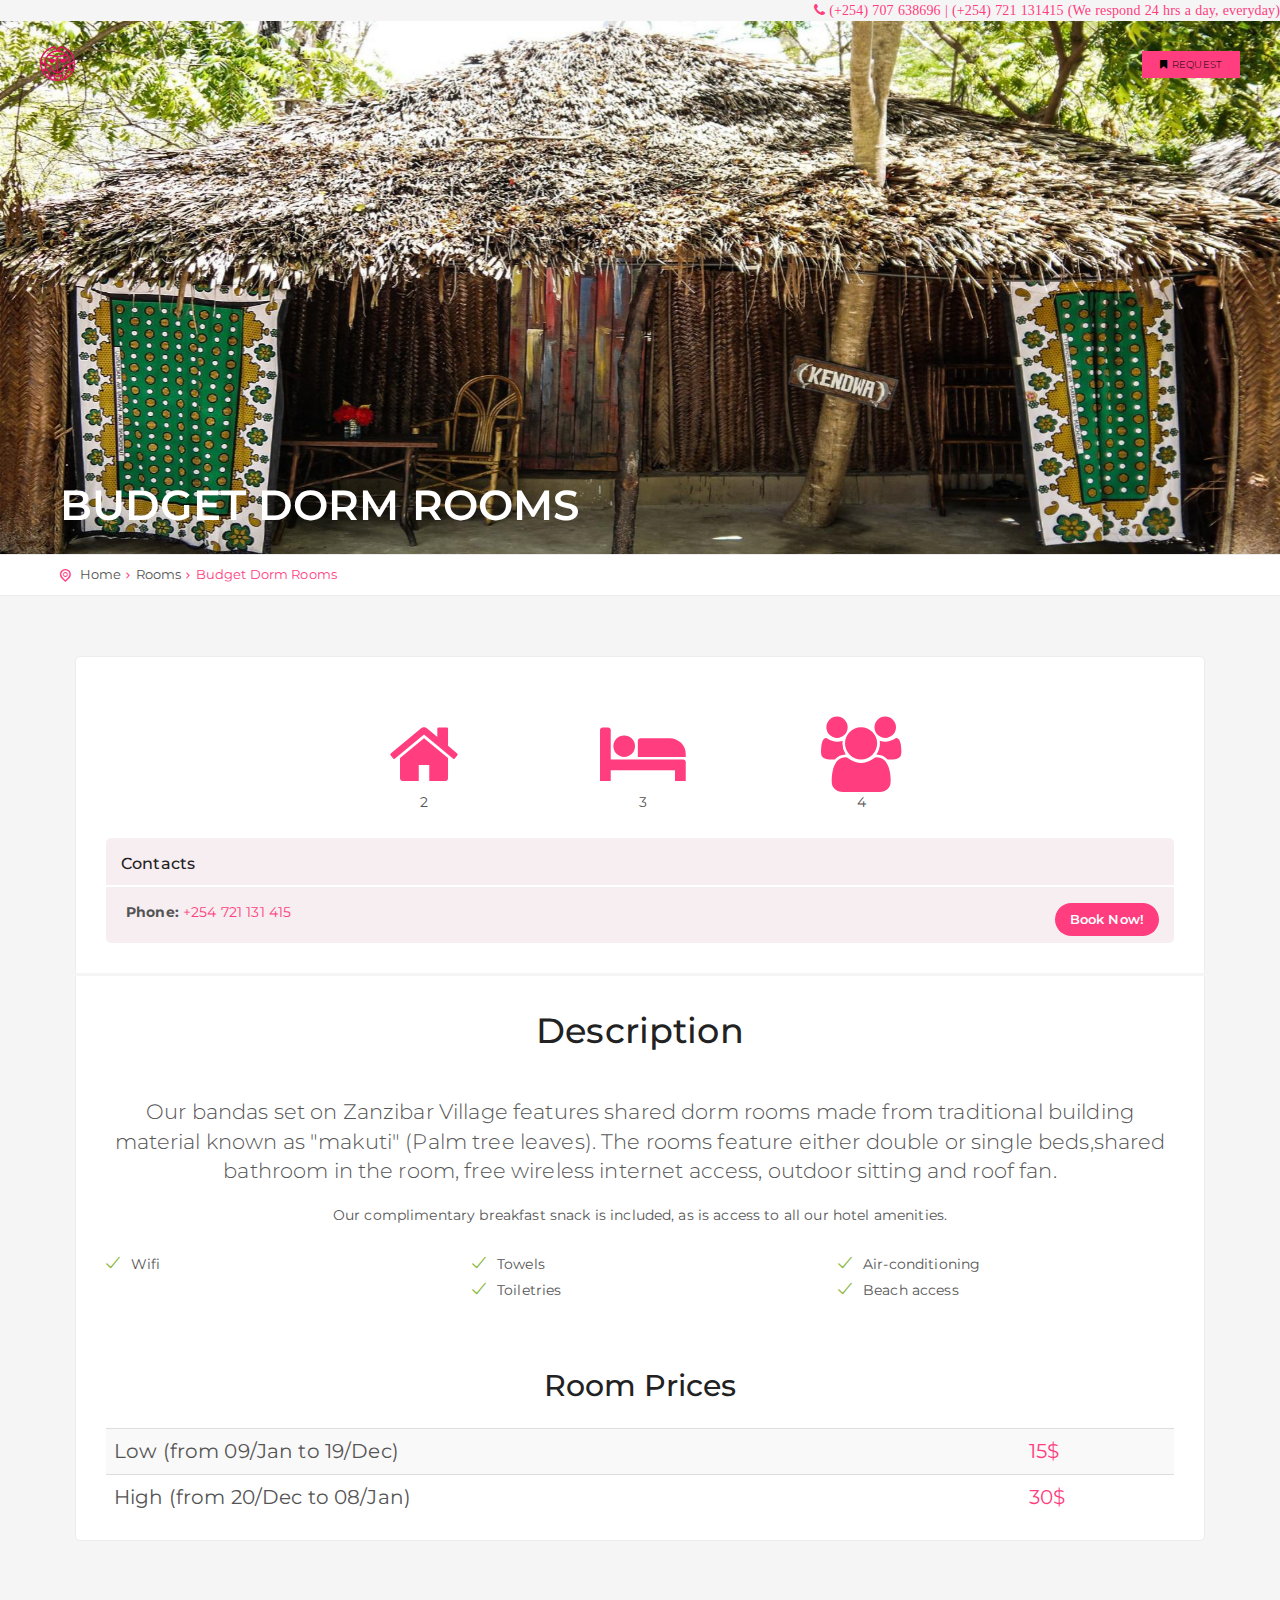
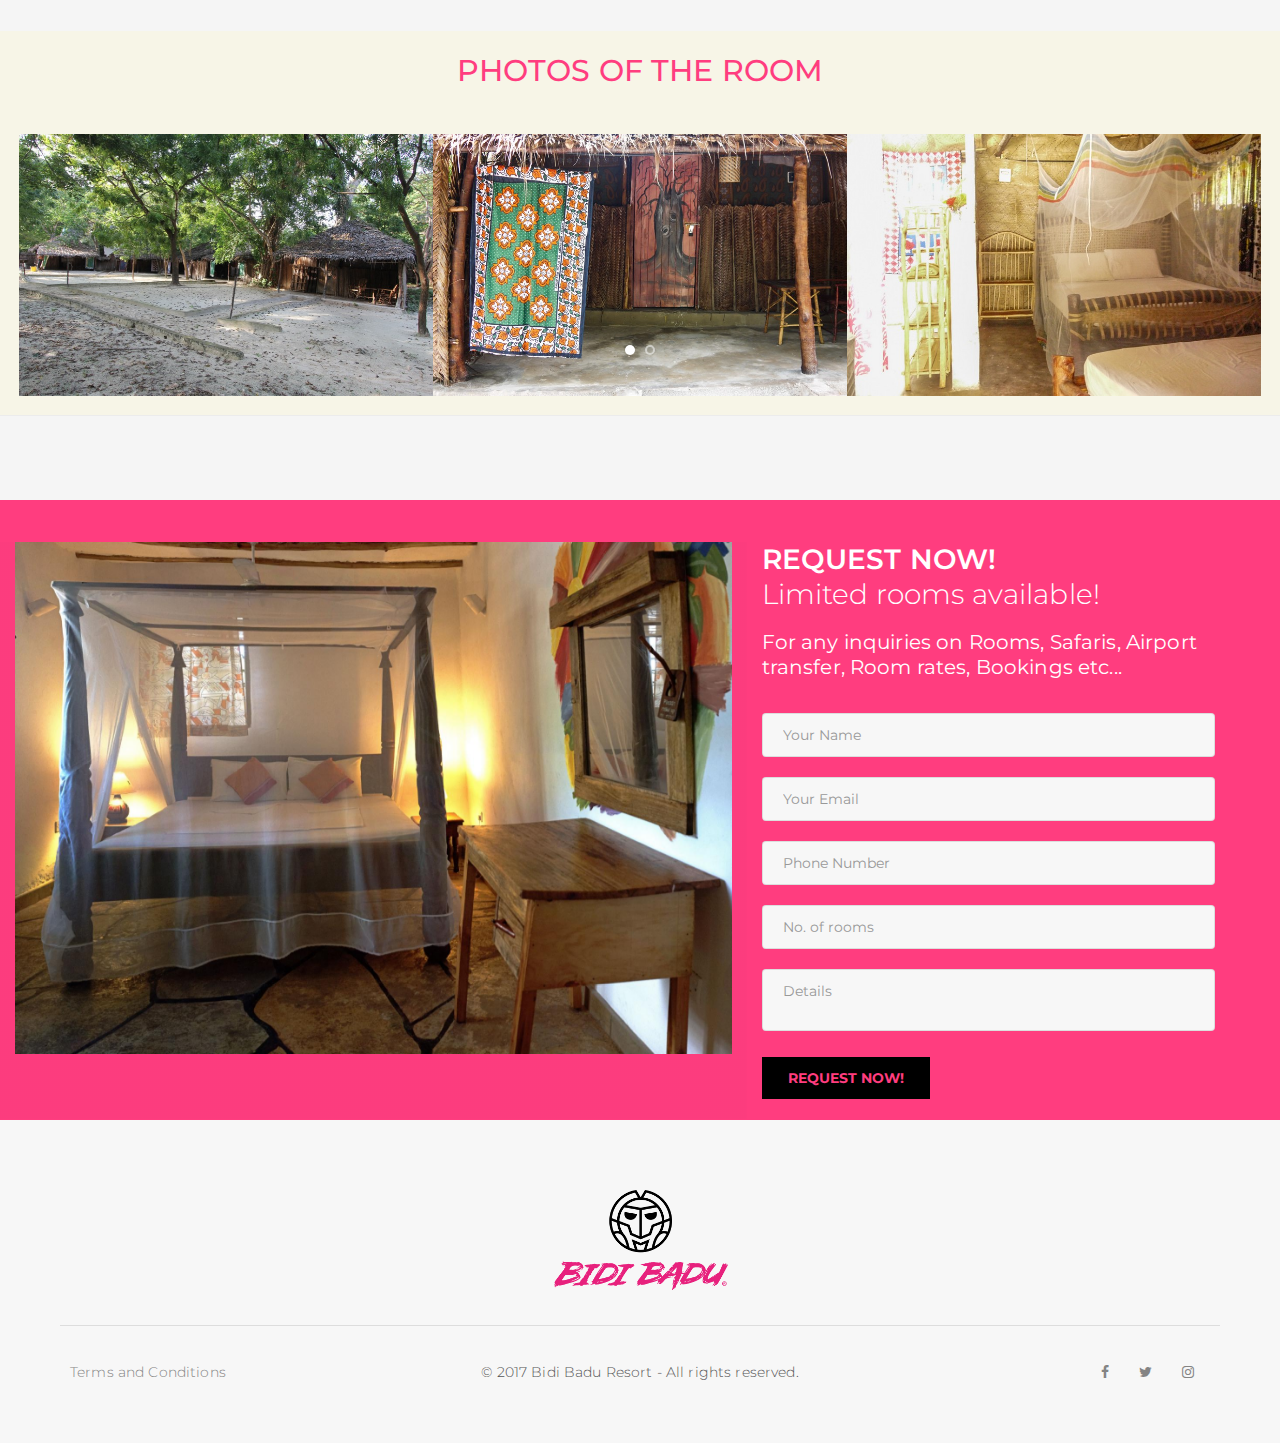
==== commit 9d35d25a: "Deleted all unnecessary sections and images" ====
--- a/budgetDorm.html
+++ b/budgetDorm.html
@@ -231,9 +231,8 @@
                         </div>
                       </div>
                     </div>
-
-
                     </section>
+                    <br><br><br><br>
                           <section class="bg-pink builder-bg border-none" id="subscribe-section8">
                               <div class="container-fluid">
                                   <div class="row equalize"><br/><br/>
@@ -243,14 +242,14 @@
                                             <h2 class="title-large font-weight-300 alt-font xs-title-extra-large text-white margin-six-bottom tz-text"><span class="title-large-3 display-block font-weight-600 xs-section-title-large">REQUEST NOW!</span> Limited rooms available!</h2>
                                               <div class="text-large sm-text-extra-large text-white width-90 xs-width-100 margin-twelve-bottom tz-text">For any inquiries on Rooms,   Safaris, Airport transfer, Room rates, Bookings etc...</div>
                                               <div class="display-block width-90 xs-width-100">
-                                                  <form action="assets/form.php" method="post">
-                                                      <input type="text" name="name" id="name" data-email="required" placeholder="Your Name" class="medium-input bg-light-gray alt-font border-radius-4">
-                                                      <input type="text" name="email" id="email" data-email="required" placeholder="Your Email" class="medium-input bg-light-gray alt-font border-radius-4">
-                                                      <input type="text" name="subject" id="subject" placeholder="Subject" class="medium-input bg-light-gray alt-font border-radius-4">
-                                                      <input type="text" name="rooms" id="rooms" placeholder="No. of rooms" class="medium-input bg-light-gray alt-font border-radius-4">
-                                                      <input type="text" name="message" id="message" placeholder="Details" class="medium-input bg-light-gray alt-font border-radius-4">
-                                                      <input type="submit" value="REQUEST NOW!" class="default-submit btn btn-large propClone bg-black text-pink builder-bg tz-text"></input>
-                                                  </form>
+                                                <form action="assets/form.php" name="submits" method="post">
+                                                    <input type="text" name="name" id="name" data-email="required" placeholder="Your Name" class="medium-input bg-light-gray alt-font border-radius-4">
+                                                    <input type="email" name="email" id="email" data-email="required" placeholder="Your Email" class="medium-input bg-light-gray alt-font border-radius-4">
+                                                    <input type="tel" name="phoneno" id="number" placeholder="Phone Number" class="medium-input bg-light-gray alt-font border-radius-4">
+                                                    <input type="number" name="rooms" id="rooms" placeholder="No. of rooms" class="medium-input bg-light-gray alt-font border-radius-4">
+                                                    <textarea type="text-area" name="message" id="message" placeholder="Details" class="medium-input bg-light-gray alt-font border-radius-4"></textarea>
+                                                    <input type="submit" class="default-submit btn btn-large propClone bg-black text-pink builder-bg tz-text" value="REQUEST NOW!"></input>
+                                                </form>
                                                   <br/>
                                               </div>
                                           </div>
